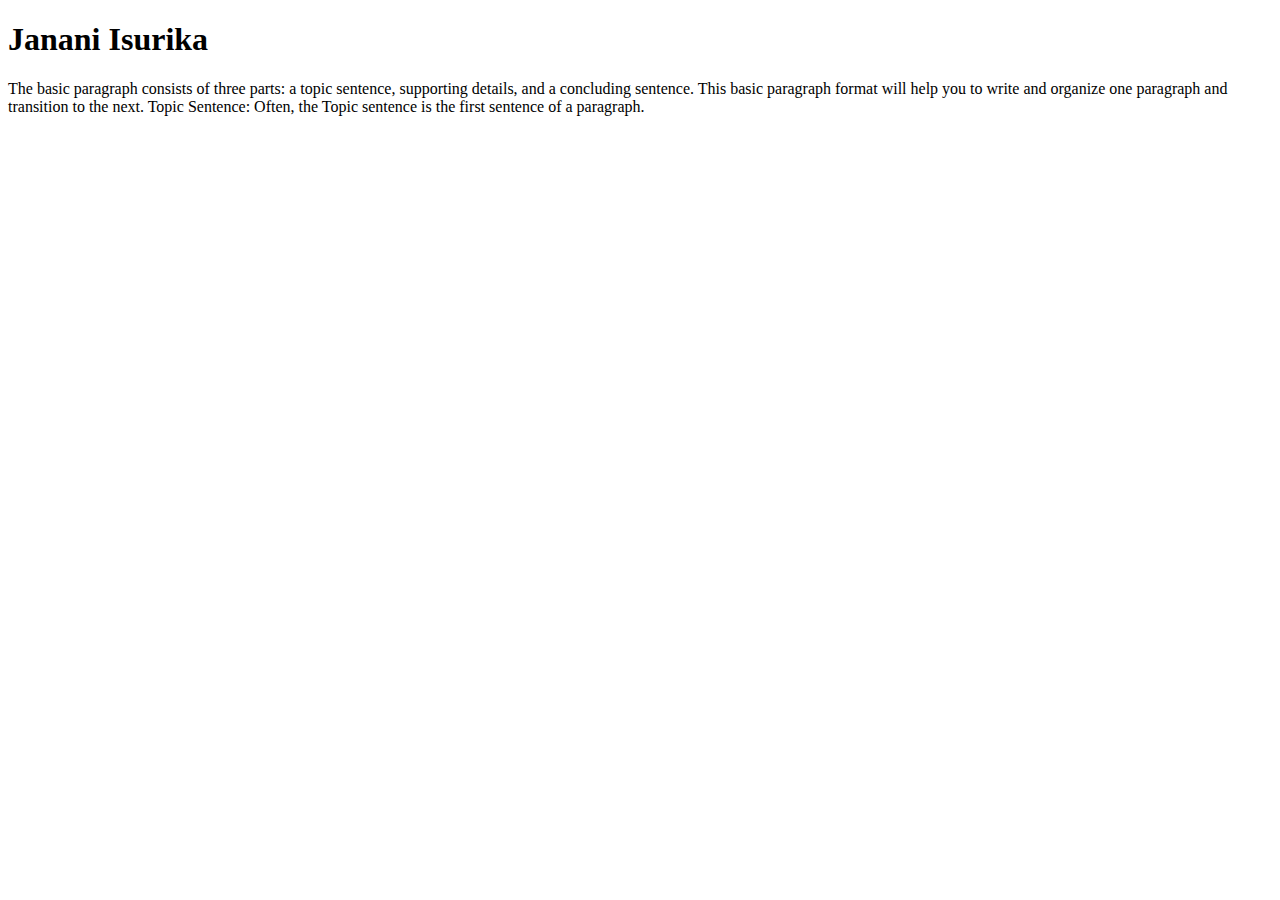
==== index.html @ 1018bac0 "init commit" ====
<!DOCTYPE html>
<html lang="en">
<head>
    <meta charset="UTF-8">
    <title>Title</title>
</head>
<body>
<h1> Janani Isurika</h1>
<p> The basic paragraph consists of three parts: a topic sentence, supporting details, and a concluding sentence. This basic paragraph format will help you to write and organize one paragraph and transition to the next. Topic Sentence: Often, the Topic sentence is the first sentence of a paragraph.</p>
</body>
</html>
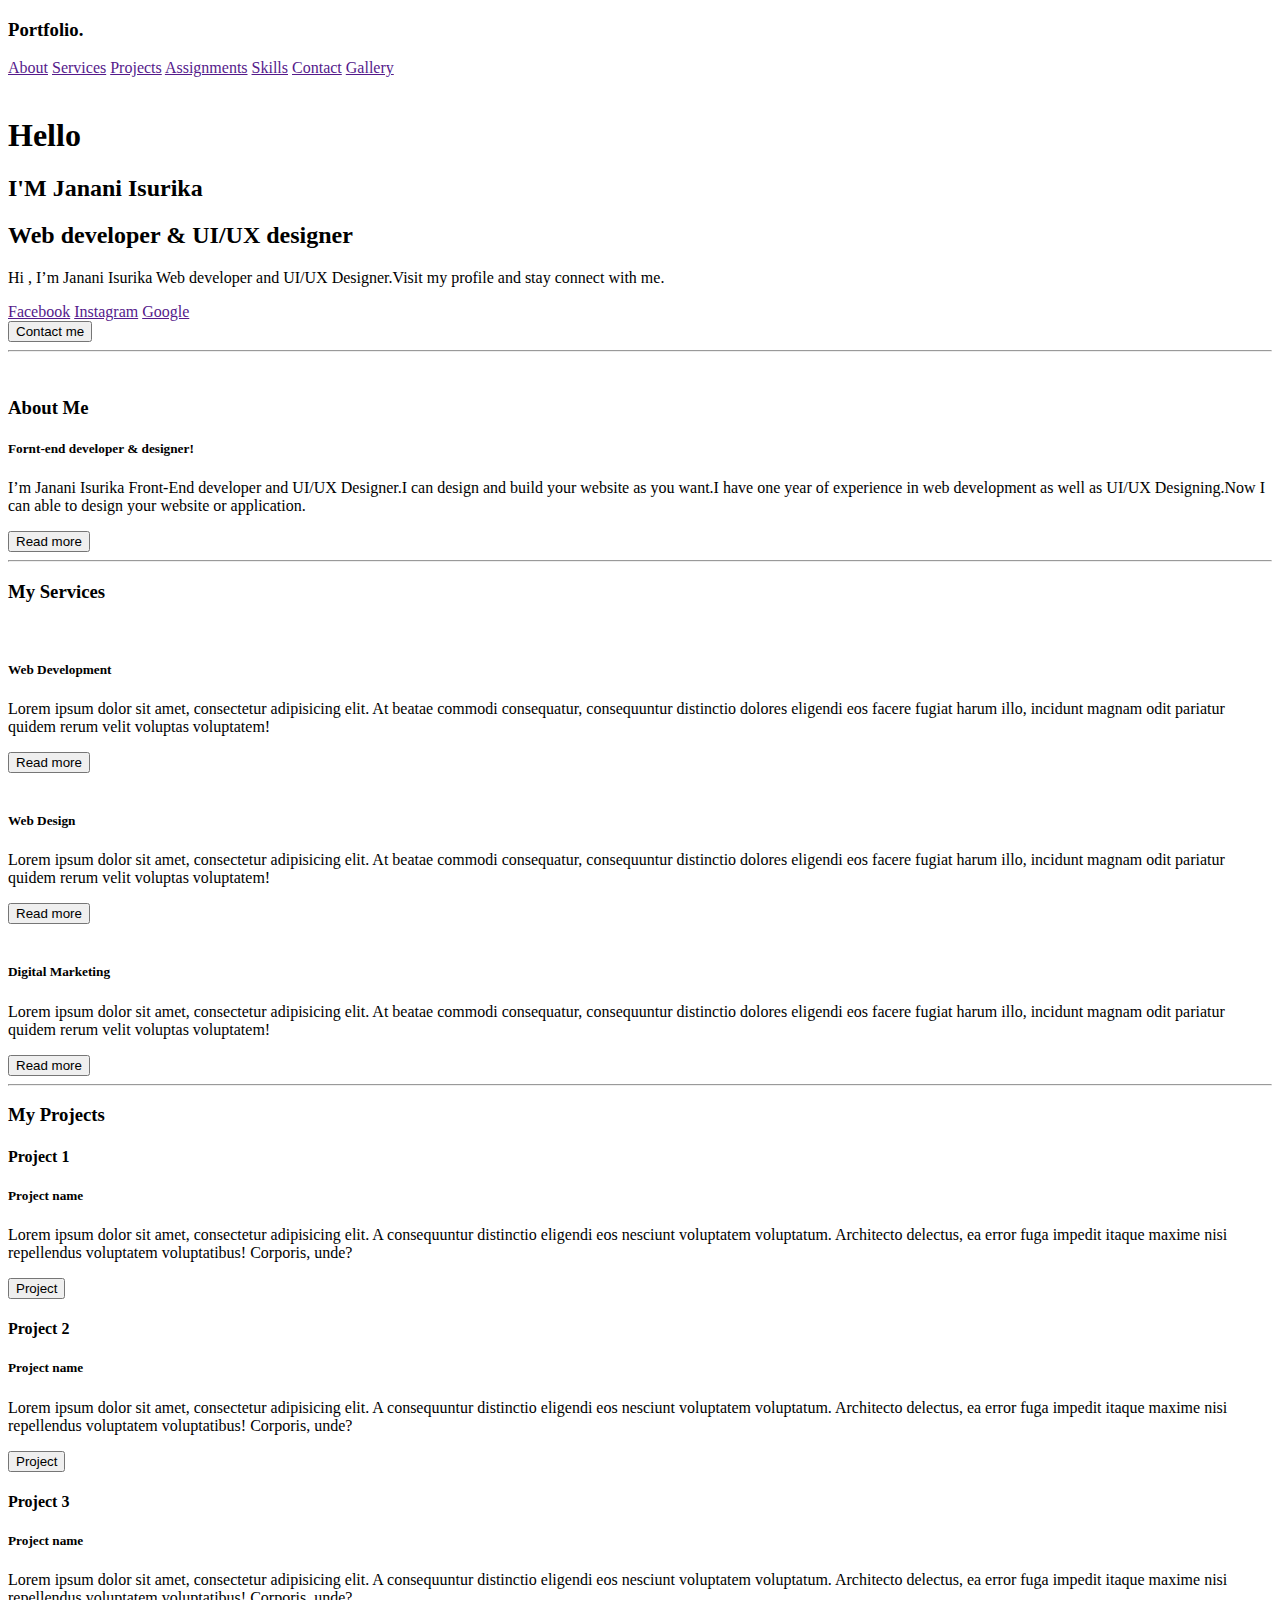
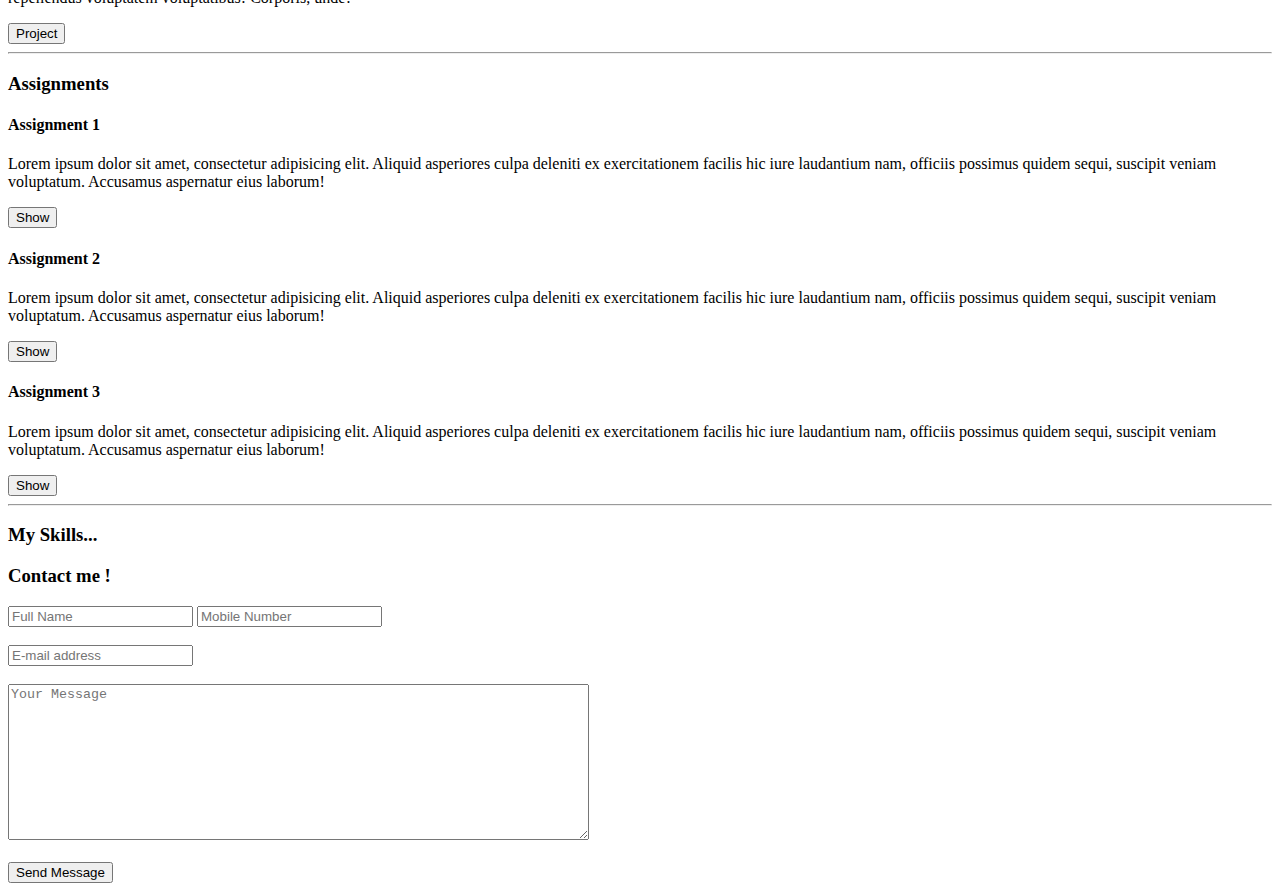
==== commit 957634a3: "assignment" ====
--- a/index.html
+++ b/index.html
@@ -2,10 +2,193 @@
 <html lang="en">
 <head>
     <meta charset="UTF-8">
-    <title>Title</title>
+    <title>My_Portfolio</title>
 </head>
 <body>
-<h1> Janani Isurika</h1>
-<p> The basic paragraph consists of three parts: a topic sentence, supporting details, and a concluding sentence. This basic paragraph format will help you to write and organize one paragraph and transition to the next. Topic Sentence: Often, the Topic sentence is the first sentence of a paragraph.</p>
+<header>
+    <nav>
+        <h3>Portfolio.</h3>
+
+        <a href="">About</a>
+        <a href="">Services</a>
+        <a href="">Projects</a>
+        <a href="">Assignments</a>
+        <a href="">Skills</a>
+        <a href="">Contact</a>
+        <a href="">Gallery</a>
+
+    </nav>
+</header>
+
+<main>
+    <section>
+        <img src="" alt="" width="">
+    </section>
+
+    <section>
+        <h1>Hello</h1>
+        <h2>I'M Janani Isurika</h2>
+        <h2>Web developer & UI/UX designer</h2>
+        <p>Hi , I’m Janani Isurika Web developer and UI/UX Designer.Visit my profile and stay connect with me.</p>
+
+        <div>
+            <a href="">Facebook</a>
+            <a href="">Instagram</a>
+            <a href="">Google</a>
+        </div>
+
+        <div>
+            <button>Contact me</button>
+        </div>
+    </section>
+</main>
+<hr>
+
+<header>
+    <section>
+        <img src="" alt="" width="">
+    </section>
+
+    <nav>
+        <h3>About Me</h3>
+        <h5>Fornt-end developer & designer!</h5>
+        <p>I’m Janani Isurika Front-End developer and UI/UX Designer.I can design and build your website as you want.I have one year of experience in web development as well as UI/UX Designing.Now I can able to design your website or application. </p>
+
+    </nav>
+
+    <div>
+        <button>Read more</button>
+    </div>
+
+</header>
+<hr>
+
+<header>
+    <nav>
+        <h3>My Services</h3>
+    </nav>
+
+    <section>
+        <img src="" alt="" width="">
+    </section>
+
+    <nav>
+        <h5>Web Development</h5>
+        <p>Lorem ipsum dolor sit amet, consectetur adipisicing elit. At beatae commodi consequatur, consequuntur distinctio dolores eligendi eos facere fugiat harum illo, incidunt magnam odit pariatur quidem rerum velit voluptas voluptatem!</p>
+
+    </nav>
+    <div>
+        <button>Read more</button>
+    </div>
+
+    <section>
+        <img src="" alt="" width="">
+    </section>
+
+    <nav>
+        <h5>Web Design</h5>
+        <p>Lorem ipsum dolor sit amet, consectetur adipisicing elit. At beatae commodi consequatur, consequuntur distinctio dolores eligendi eos facere fugiat harum illo, incidunt magnam odit pariatur quidem rerum velit voluptas voluptatem!</p>
+
+    </nav>
+    <div>
+        <button>Read more</button>
+    </div>
+
+    <section>
+        <img src="" alt="" width="">
+    </section>
+
+    <nav>
+        <h5>Digital Marketing</h5>
+        <p>Lorem ipsum dolor sit amet, consectetur adipisicing elit. At beatae commodi consequatur, consequuntur distinctio dolores eligendi eos facere fugiat harum illo, incidunt magnam odit pariatur quidem rerum velit voluptas voluptatem!</p>
+
+    </nav>
+    <div>
+        <button>Read more</button>
+    </div>
+</header>
+<hr>
+
+<header>
+    <nav>
+        <h3>My Projects</h3>
+        <h4>Project 1</h4>
+        <h5>Project name</h5>
+        <p>Lorem ipsum dolor sit amet, consectetur adipisicing elit. A consequuntur distinctio eligendi eos nesciunt voluptatem voluptatum. Architecto delectus, ea error fuga impedit itaque maxime nisi repellendus voluptatem voluptatibus! Corporis, unde?</p>
+    </nav>
+    <div>
+        <button>Project</button>
+    </div>
+
+    <nav>
+        <h4>Project 2</h4>
+        <h5>Project name</h5>
+        <p>Lorem ipsum dolor sit amet, consectetur adipisicing elit. A consequuntur distinctio eligendi eos nesciunt voluptatem voluptatum. Architecto delectus, ea error fuga impedit itaque maxime nisi repellendus voluptatem voluptatibus! Corporis, unde?</p>
+    </nav>
+    <div>
+        <button>Project</button>
+    </div>
+
+    <nav>
+        <h4>Project 3</h4>
+        <h5>Project name</h5>
+        <p>Lorem ipsum dolor sit amet, consectetur adipisicing elit. A consequuntur distinctio eligendi eos nesciunt voluptatem voluptatum. Architecto delectus, ea error fuga impedit itaque maxime nisi repellendus voluptatem voluptatibus! Corporis, unde?</p>
+    </nav>
+    <div>
+        <button>Project</button>
+    </div>
+
+</header>
+<hr>
+
+<header>
+    <nav>
+        <h3>Assignments</h3>
+        <h4>Assignment 1</h4>
+        <p>Lorem ipsum dolor sit amet, consectetur adipisicing elit. Aliquid asperiores culpa deleniti ex exercitationem facilis hic iure laudantium nam, officiis possimus quidem sequi, suscipit veniam voluptatum. Accusamus aspernatur eius laborum!</p>
+    </nav>
+    <div>
+        <button>Show</button>
+    </div>
+
+    <nav>
+        <h4>Assignment 2</h4>
+        <p>Lorem ipsum dolor sit amet, consectetur adipisicing elit. Aliquid asperiores culpa deleniti ex exercitationem facilis hic iure laudantium nam, officiis possimus quidem sequi, suscipit veniam voluptatum. Accusamus aspernatur eius laborum!</p>
+    </nav>
+    <div>
+        <button>Show</button>
+    </div>
+
+    <nav>
+        <h4>Assignment 3</h4>
+        <p>Lorem ipsum dolor sit amet, consectetur adipisicing elit. Aliquid asperiores culpa deleniti ex exercitationem facilis hic iure laudantium nam, officiis possimus quidem sequi, suscipit veniam voluptatum. Accusamus aspernatur eius laborum!</p>
+    </nav>
+    <div>
+        <button>Show</button>
+    </div>
+
+</header>
+<hr>
+
+<header>
+    <nav>
+        <h3>My Skills...</h3>
+    </nav>
+</header>
+
+<header>
+    <nav>
+        <h3>Contact me !</h3>
+    </nav>
+</header>
+<form>
+    <input type="text" placeholder="Full Name">
+    <input type="tel" placeholder="Mobile Number" pattern="[0-9]{3}-[0-9]{3}-[0-9]{4}"><br><br>
+    <input type="email" placeholder="E-mail address"><br><br>
+    <textarea id="address" placeholder="Your Message" cols="70" rows="10"></textarea><br><br>
+    <button type="send message">Send Message</button>
+
+</form>
+
 </body>
 </html>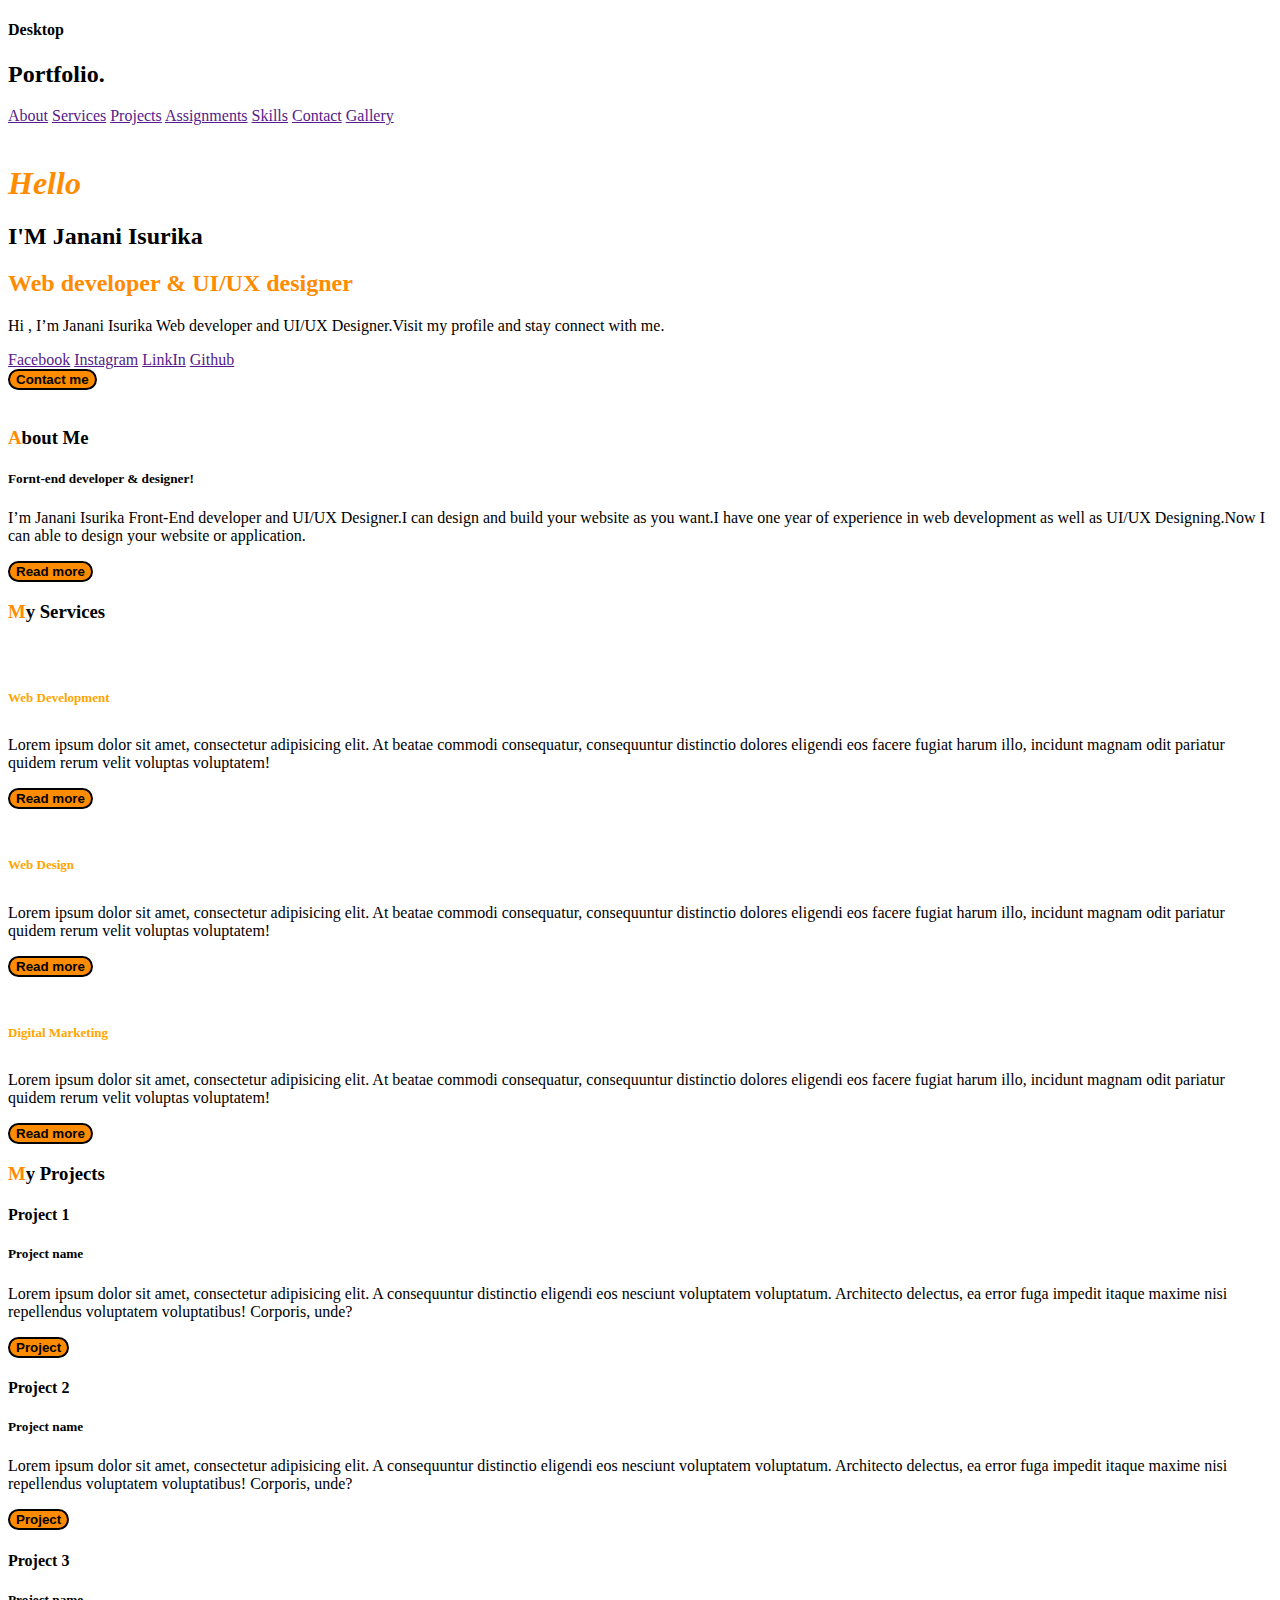
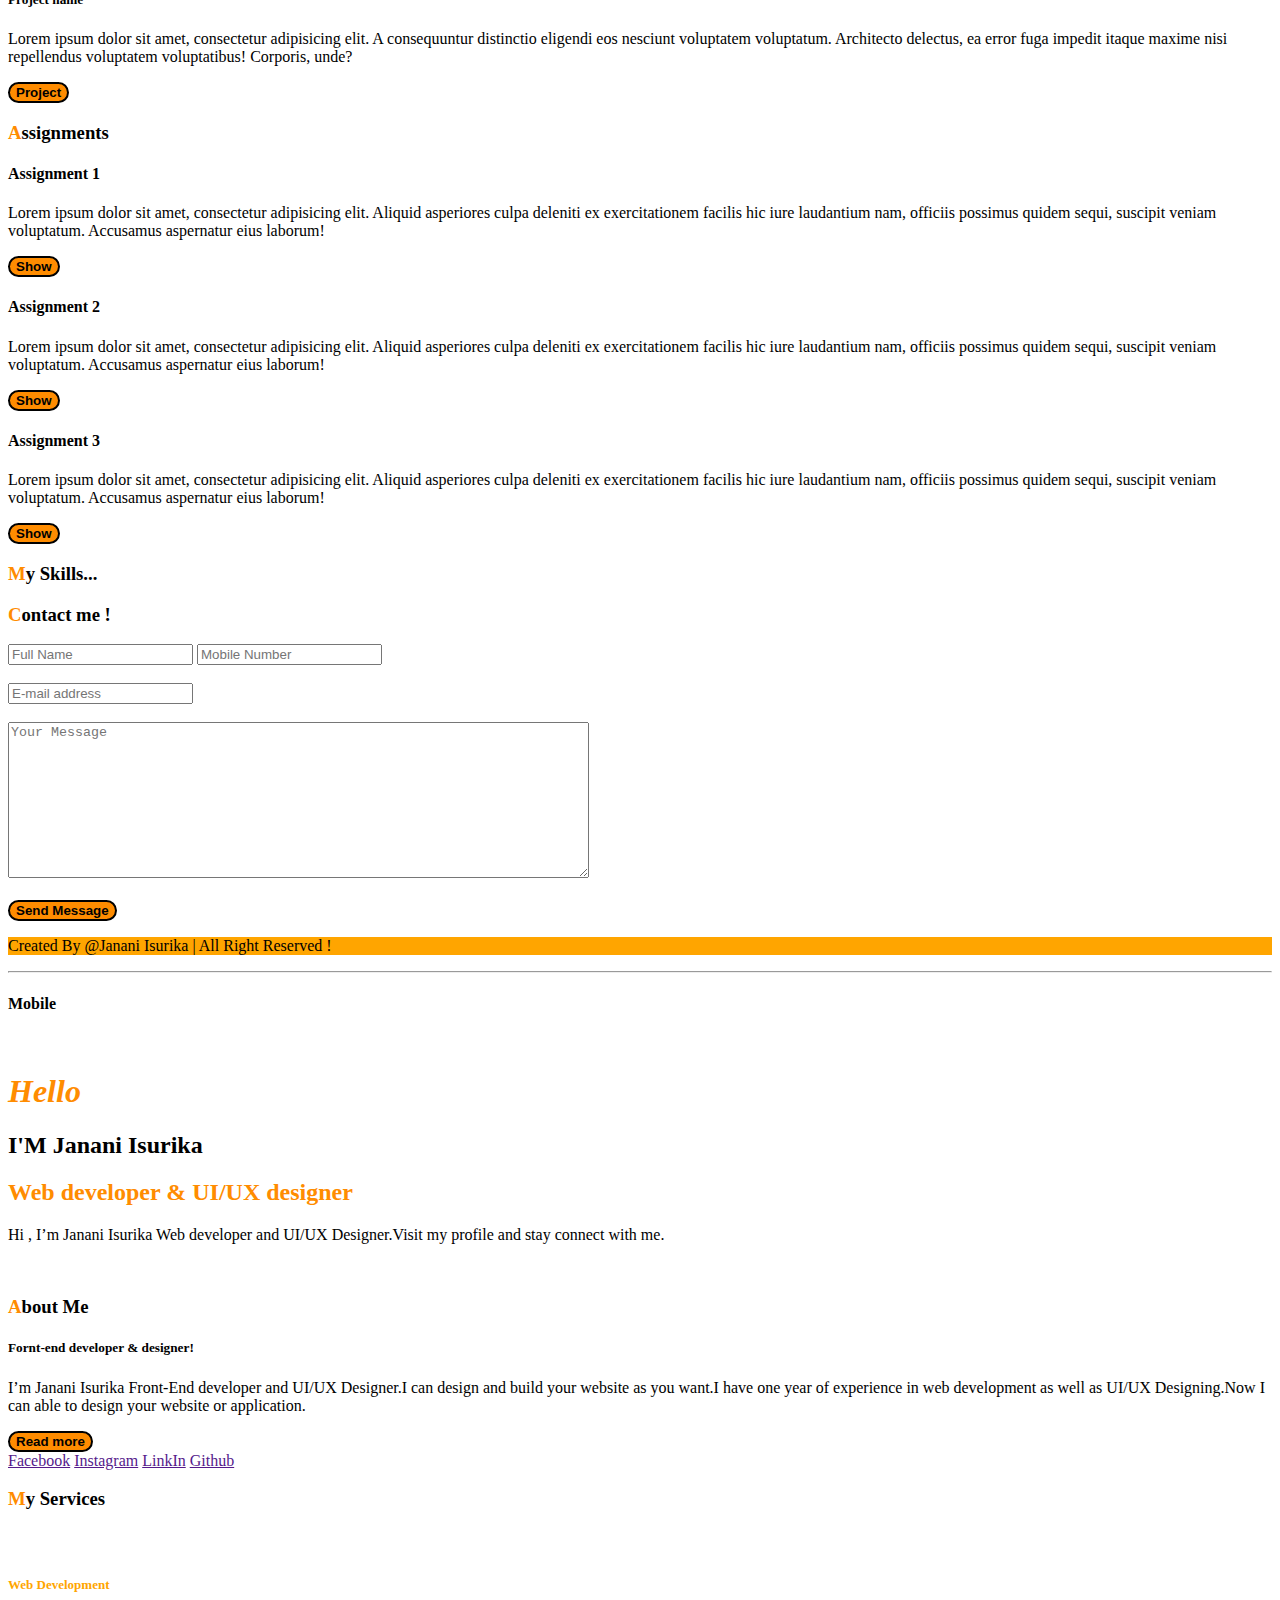
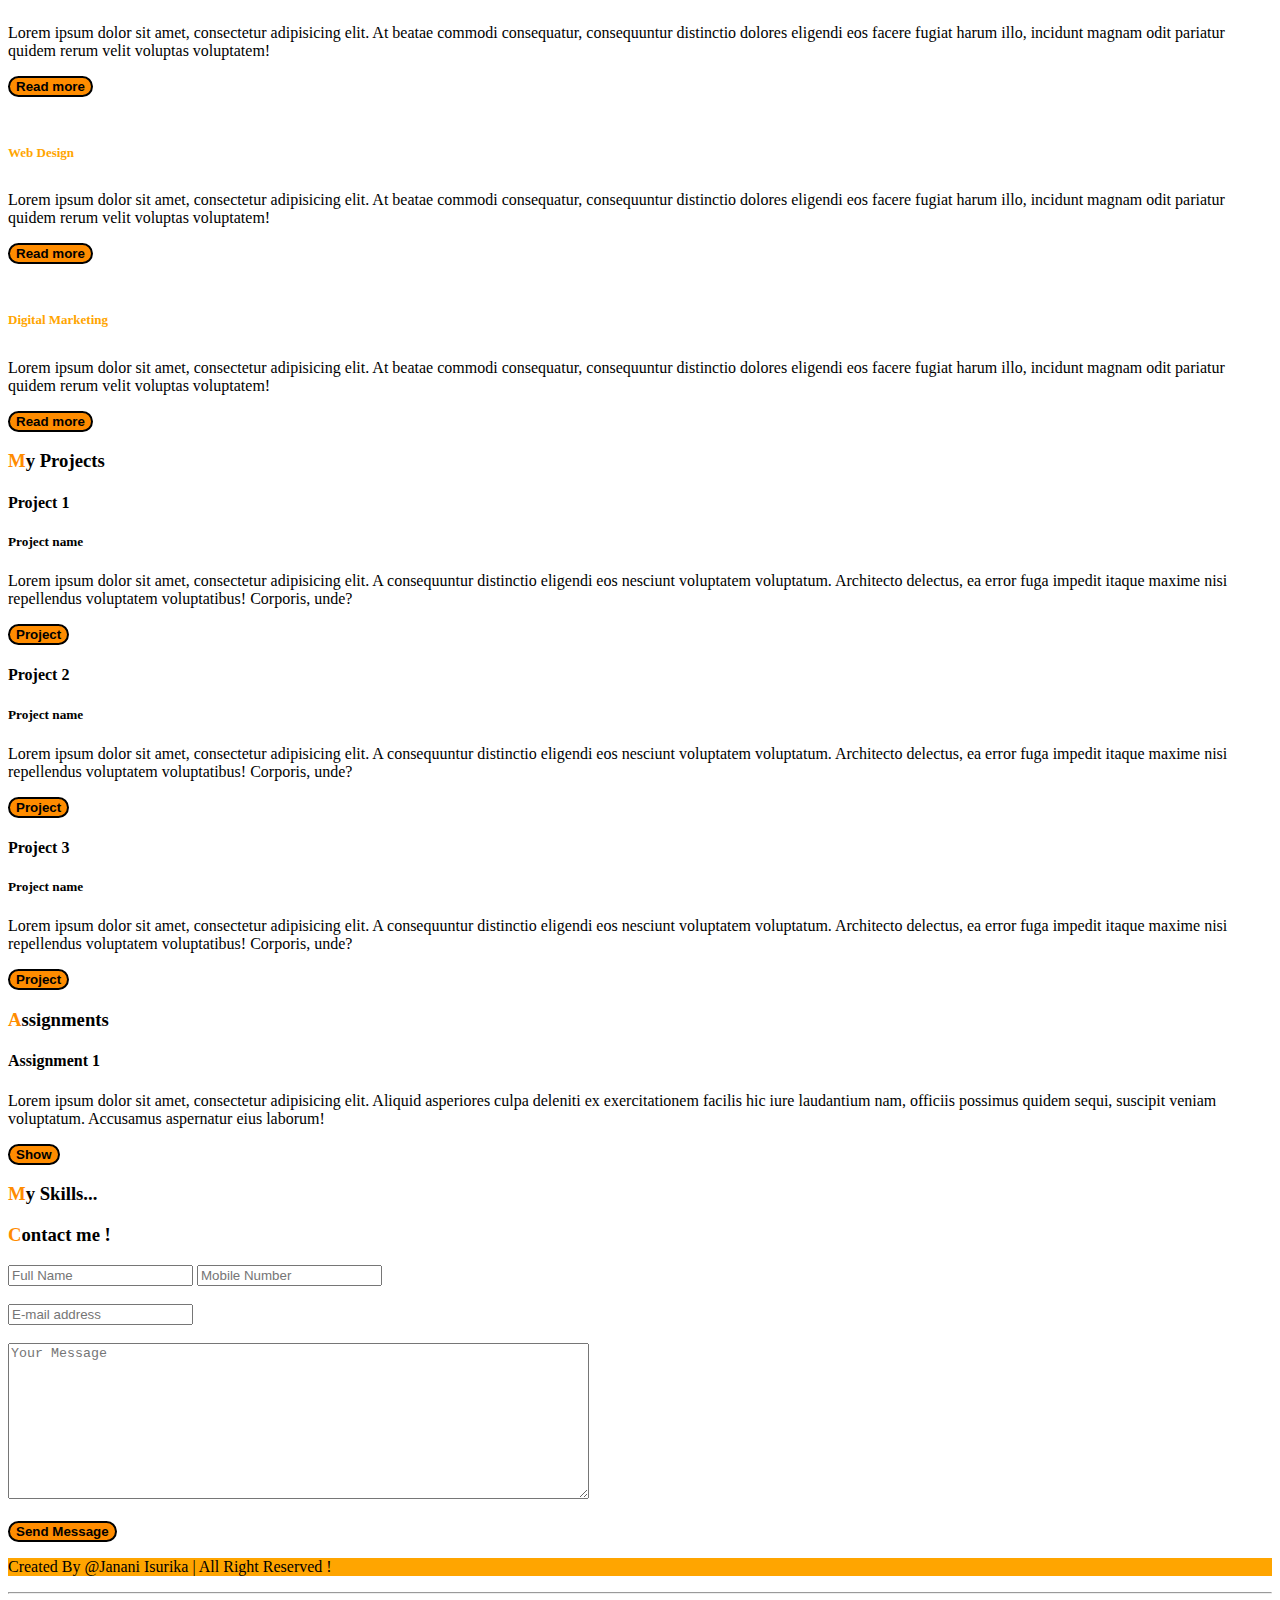
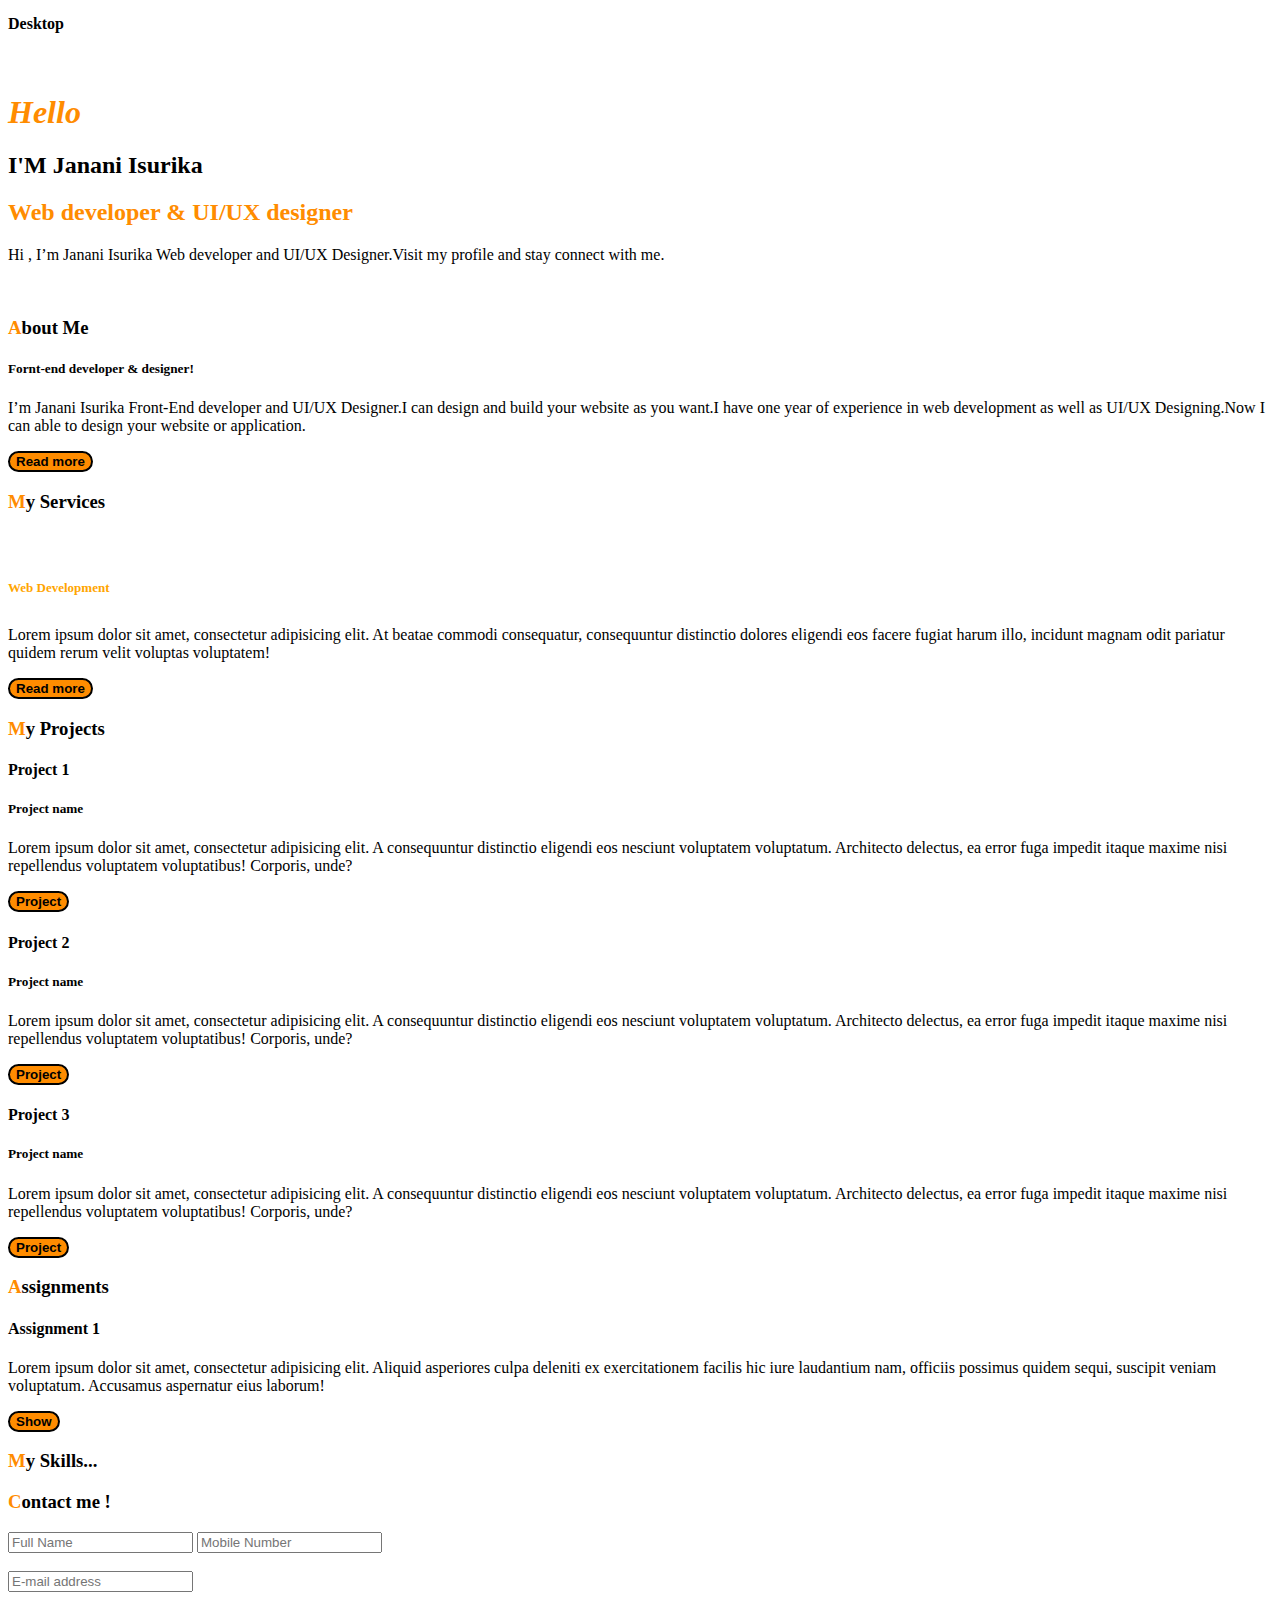
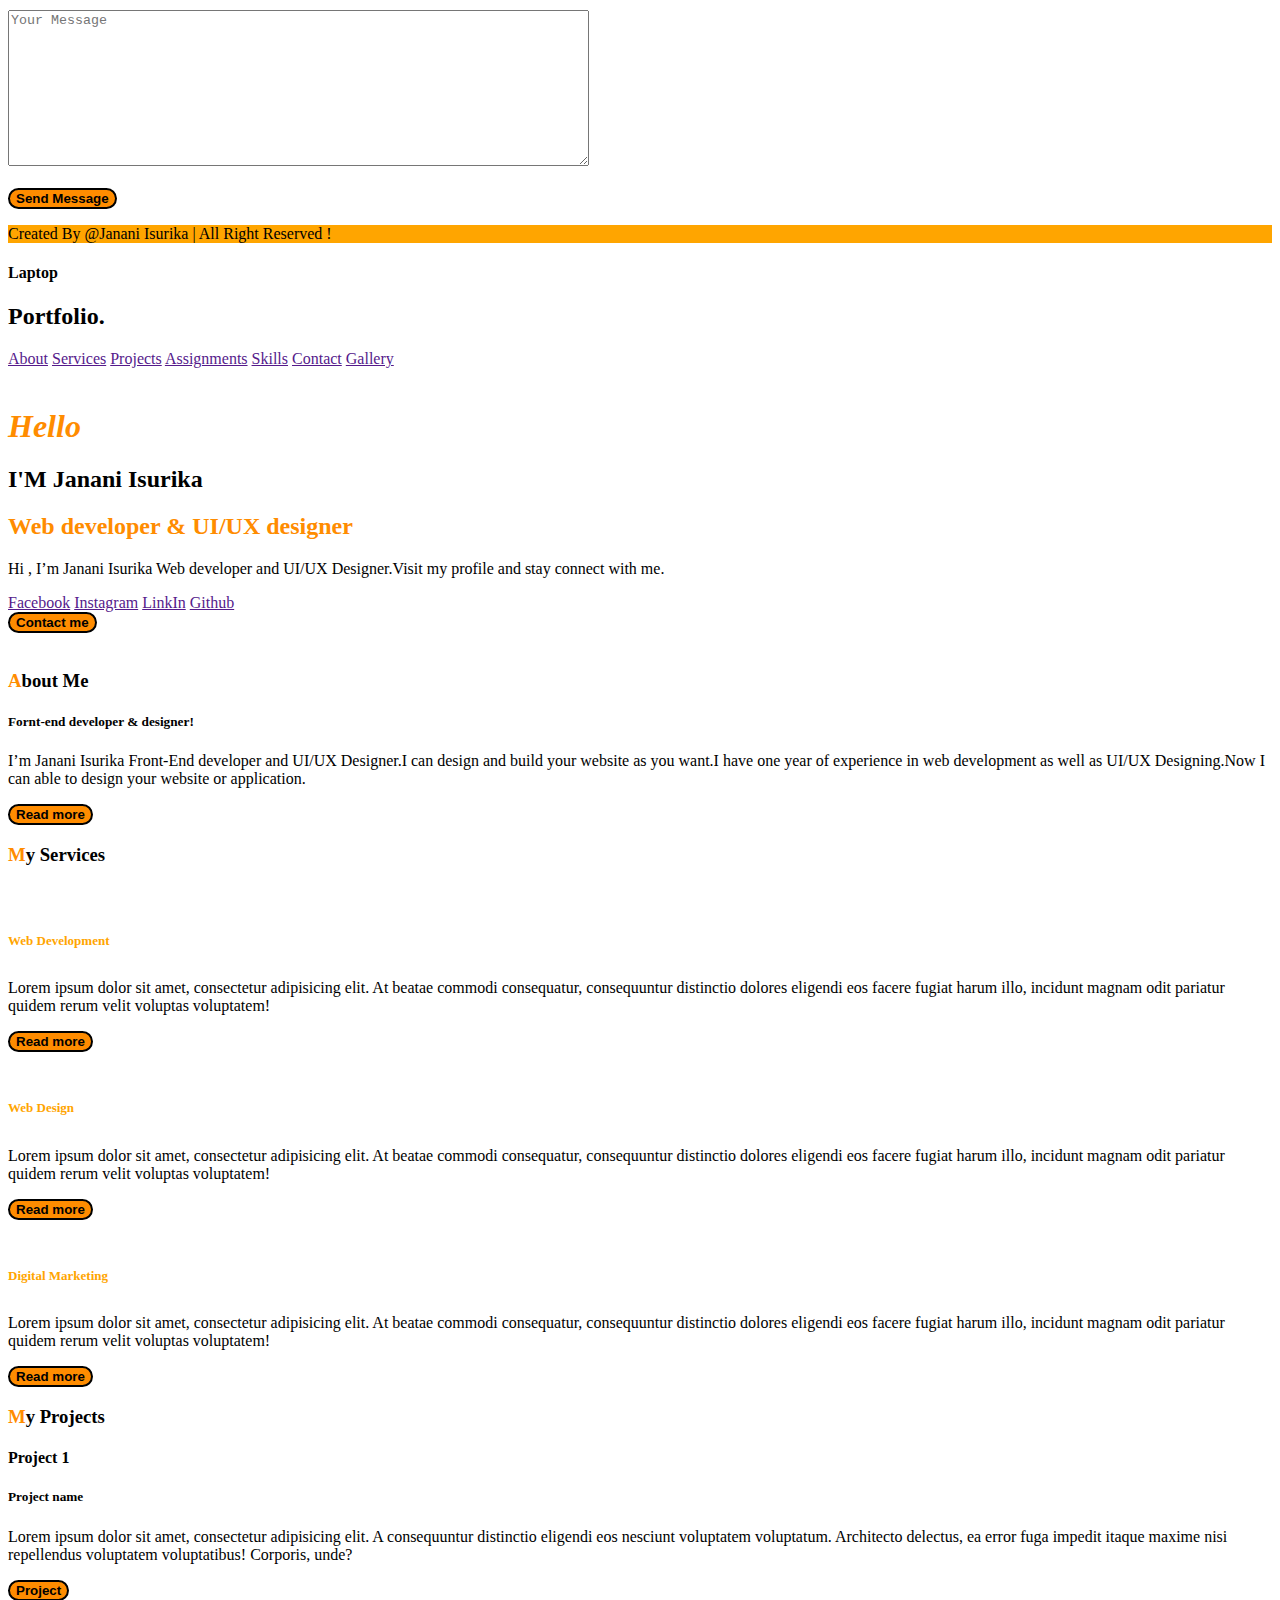
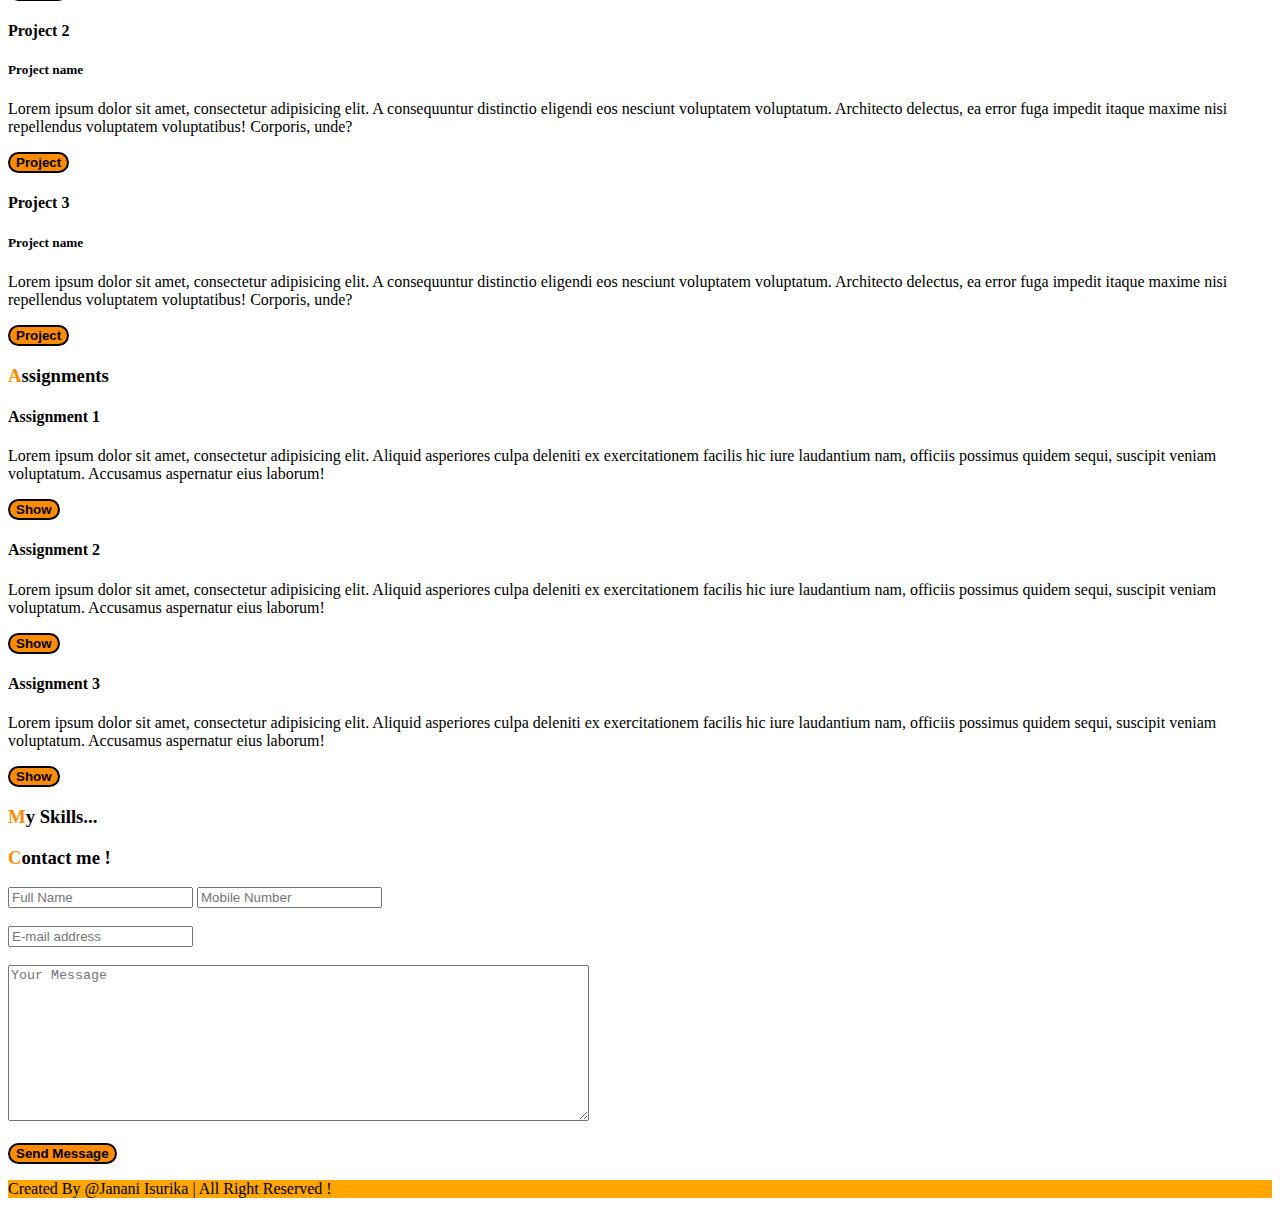
==== commit d8c8eee4: "portfolio" ====
--- a/index.html
+++ b/index.html
@@ -3,12 +3,50 @@
 <head>
     <meta charset="UTF-8">
     <title>My_Portfolio</title>
+
+    <style>
+        h3::first-letter{
+            color: darkorange;
+        }
+        .mystyle1[name]{
+            color: darkorange;
+        }
+        .mystyle2[name]{
+            color: darkorange;
+        }
+        button{
+            background-color: darkorange;
+            color: black;
+            border: 2px solid;
+            font-weight: bold;
+            border-radius: 30px;
+        }
+
+        button:hover{
+            background-color: red;
+            border: 2px;
+            cursor: pointer;
+
+        }
+
+        h6{
+            color: orange;
+            font-size: 13px;
+
+        }
+
+        footer{
+            color: black;
+            background-color: orange;
+        }
+
+    </style>
 </head>
 <body>
-<header>
-    <nav>
-        <h3>Portfolio.</h3>
-
+    <nav>
+        <h4>Desktop</h4>
+
+        <h2>Portfolio.</h2>
         <a href="">About</a>
         <a href="">Services</a>
         <a href="">Projects</a>
@@ -18,7 +56,6 @@
         <a href="">Gallery</a>
 
     </nav>
-</header>
 
 <main>
     <section>
@@ -26,28 +63,29 @@
     </section>
 
     <section>
-        <h1>Hello</h1>
+        <h1 class="mystyle1" name="hello"><em>Hello</em></h1>
         <h2>I'M Janani Isurika</h2>
-        <h2>Web developer & UI/UX designer</h2>
+        <h2 class="mystyle2" name="designer">Web developer & UI/UX designer</h2>
         <p>Hi , I’m Janani Isurika Web developer and UI/UX Designer.Visit my profile and stay connect with me.</p>
 
         <div>
             <a href="">Facebook</a>
             <a href="">Instagram</a>
-            <a href="">Google</a>
+            <a href="">LinkIn</a>
+            <a href="">Github</a>
         </div>
 
         <div>
             <button>Contact me</button>
+
         </div>
     </section>
 </main>
-<hr>
-
-<header>
-    <section>
-        <img src="" alt="" width="">
-    </section>
+
+
+    <section class="about">
+        <div>
+        <img src="" alt="" width="">
 
     <nav>
         <h3>About Me</h3>
@@ -55,61 +93,50 @@
         <p>I’m Janani Isurika Front-End developer and UI/UX Designer.I can design and build your website as you want.I have one year of experience in web development as well as UI/UX Designing.Now I can able to design your website or application. </p>
 
     </nav>
-
-    <div>
-        <button>Read more</button>
-    </div>
-
-</header>
-<hr>
-
-<header>
-    <nav>
+        <button type="button">Read more</button>
+    </div>
+
+    </section>
+
+
+    <div>
         <h3>My Services</h3>
-    </nav>
-
-    <section>
-        <img src="" alt="" width="">
-    </section>
-
-    <nav>
-        <h5>Web Development</h5>
+
+    <section>
+        <img src="" alt="" width="">
+    </section>
+
+    <div>
+        <h6>Web Development</h6>
         <p>Lorem ipsum dolor sit amet, consectetur adipisicing elit. At beatae commodi consequatur, consequuntur distinctio dolores eligendi eos facere fugiat harum illo, incidunt magnam odit pariatur quidem rerum velit voluptas voluptatem!</p>
 
-    </nav>
-    <div>
-        <button>Read more</button>
-    </div>
-
-    <section>
-        <img src="" alt="" width="">
-    </section>
-
-    <nav>
-        <h5>Web Design</h5>
-        <p>Lorem ipsum dolor sit amet, consectetur adipisicing elit. At beatae commodi consequatur, consequuntur distinctio dolores eligendi eos facere fugiat harum illo, incidunt magnam odit pariatur quidem rerum velit voluptas voluptatem!</p>
-
-    </nav>
-    <div>
-        <button>Read more</button>
-    </div>
-
-    <section>
-        <img src="" alt="" width="">
-    </section>
-
-    <nav>
-        <h5>Digital Marketing</h5>
-        <p>Lorem ipsum dolor sit amet, consectetur adipisicing elit. At beatae commodi consequatur, consequuntur distinctio dolores eligendi eos facere fugiat harum illo, incidunt magnam odit pariatur quidem rerum velit voluptas voluptatem!</p>
-
-    </nav>
-    <div>
-        <button>Read more</button>
-    </div>
-</header>
-<hr>
-
-<header>
+        <button type="button">Read more</button>
+    </div>
+    </div>
+
+    <section>
+        <img src="" alt="" width="">
+    </section>
+
+<div>
+    <h6>Web Design</h6>
+    <p>Lorem ipsum dolor sit amet, consectetur adipisicing elit. At beatae commodi consequatur, consequuntur distinctio dolores eligendi eos facere fugiat harum illo, incidunt magnam odit pariatur quidem rerum velit voluptas voluptatem!</p>
+
+    <button type="button">Read more</button>
+</div>
+
+    <section>
+        <img src="" alt="" width="">
+    </section>
+
+<div>
+    <h6>Digital Marketing</h6>
+    <p>Lorem ipsum dolor sit amet, consectetur adipisicing elit. At beatae commodi consequatur, consequuntur distinctio dolores eligendi eos facere fugiat harum illo, incidunt magnam odit pariatur quidem rerum velit voluptas voluptatem!</p>
+
+    <button type="button">Read more</button>
+</div>
+
+
     <nav>
         <h3>My Projects</h3>
         <h4>Project 1</h4>
@@ -117,7 +144,7 @@
         <p>Lorem ipsum dolor sit amet, consectetur adipisicing elit. A consequuntur distinctio eligendi eos nesciunt voluptatem voluptatum. Architecto delectus, ea error fuga impedit itaque maxime nisi repellendus voluptatem voluptatibus! Corporis, unde?</p>
     </nav>
     <div>
-        <button>Project</button>
+        <button type="button">Project</button>
     </div>
 
     <nav>
@@ -126,7 +153,7 @@
         <p>Lorem ipsum dolor sit amet, consectetur adipisicing elit. A consequuntur distinctio eligendi eos nesciunt voluptatem voluptatum. Architecto delectus, ea error fuga impedit itaque maxime nisi repellendus voluptatem voluptatibus! Corporis, unde?</p>
     </nav>
     <div>
-        <button>Project</button>
+        <button type="button">Project</button>
     </div>
 
     <nav>
@@ -135,20 +162,18 @@
         <p>Lorem ipsum dolor sit amet, consectetur adipisicing elit. A consequuntur distinctio eligendi eos nesciunt voluptatem voluptatum. Architecto delectus, ea error fuga impedit itaque maxime nisi repellendus voluptatem voluptatibus! Corporis, unde?</p>
     </nav>
     <div>
-        <button>Project</button>
-    </div>
-
-</header>
-<hr>
-
-<header>
+        <button type="button">Project</button>
+    </div>
+
+
+
     <nav>
         <h3>Assignments</h3>
         <h4>Assignment 1</h4>
         <p>Lorem ipsum dolor sit amet, consectetur adipisicing elit. Aliquid asperiores culpa deleniti ex exercitationem facilis hic iure laudantium nam, officiis possimus quidem sequi, suscipit veniam voluptatum. Accusamus aspernatur eius laborum!</p>
     </nav>
     <div>
-        <button>Show</button>
+        <button type="button">Show</button>
     </div>
 
     <nav>
@@ -156,7 +181,7 @@
         <p>Lorem ipsum dolor sit amet, consectetur adipisicing elit. Aliquid asperiores culpa deleniti ex exercitationem facilis hic iure laudantium nam, officiis possimus quidem sequi, suscipit veniam voluptatum. Accusamus aspernatur eius laborum!</p>
     </nav>
     <div>
-        <button>Show</button>
+        <button type="button">Show</button>
     </div>
 
     <nav>
@@ -164,23 +189,20 @@
         <p>Lorem ipsum dolor sit amet, consectetur adipisicing elit. Aliquid asperiores culpa deleniti ex exercitationem facilis hic iure laudantium nam, officiis possimus quidem sequi, suscipit veniam voluptatum. Accusamus aspernatur eius laborum!</p>
     </nav>
     <div>
-        <button>Show</button>
-    </div>
-
-</header>
-<hr>
-
-<header>
+        <button type="button">Show</button>
+    </div>
+
+
     <nav>
         <h3>My Skills...</h3>
-    </nav>
-</header>
-
-<header>
+
+    </nav>
+
+
     <nav>
         <h3>Contact me !</h3>
     </nav>
-</header>
+
 <form>
     <input type="text" placeholder="Full Name">
     <input type="tel" placeholder="Mobile Number" pattern="[0-9]{3}-[0-9]{3}-[0-9]{4}"><br><br>
@@ -190,5 +212,440 @@
 
 </form>
 
+<footer>
+    <p>Created By  @Janani Isurika | All Right Reserved !</p>
+</footer>
+
+<hr>
+
+    <nav>
+        <h4>Mobile</h4>
+    </nav>
+
+    <main>
+        <section>
+            <img src="" alt="" width="">
+        </section>
+
+        <section>
+            <h1 class="mystyle1" name="hello"><em>Hello</em></h1>
+            <h2>I'M Janani Isurika</h2>
+            <h2 class="mystyle2" name="designer">Web developer & UI/UX designer</h2>
+            <p>Hi , I’m Janani Isurika Web developer and UI/UX Designer.Visit my profile and stay connect with me.</p>
+
+        </section>
+    </main>
+
+
+    <section class="about">
+        <div>
+            <img src="" alt="" width="">
+
+            <nav>
+                <h3>About Me</h3>
+                <h5>Fornt-end developer & designer!</h5>
+                <p>I’m Janani Isurika Front-End developer and UI/UX Designer.I can design and build your website as you want.I have one year of experience in web development as well as UI/UX Designing.Now I can able to design your website or application. </p>
+
+            </nav>
+            <button type="button">Read more</button>
+        </div>
+        <div>
+            <a href="">Facebook</a>
+            <a href="">Instagram</a>
+            <a href="">LinkIn</a>
+            <a href="">Github</a>
+        </div>
+
+
+    </section>
+
+
+    <div>
+        <h3>My Services</h3>
+
+        <section>
+            <img src="" alt="" width="">
+        </section>
+
+        <div>
+            <h6>Web Development</h6>
+            <p>Lorem ipsum dolor sit amet, consectetur adipisicing elit. At beatae commodi consequatur, consequuntur distinctio dolores eligendi eos facere fugiat harum illo, incidunt magnam odit pariatur quidem rerum velit voluptas voluptatem!</p>
+
+            <button type="button">Read more</button>
+        </div>
+    </div>
+
+    <section>
+        <img src="" alt="" width="">
+    </section>
+
+    <div>
+        <h6>Web Design</h6>
+        <p>Lorem ipsum dolor sit amet, consectetur adipisicing elit. At beatae commodi consequatur, consequuntur distinctio dolores eligendi eos facere fugiat harum illo, incidunt magnam odit pariatur quidem rerum velit voluptas voluptatem!</p>
+
+        <button type="button">Read more</button>
+    </div>
+
+    <section>
+        <img src="" alt="" width="">
+    </section>
+
+    <div>
+        <h6>Digital Marketing</h6>
+        <p>Lorem ipsum dolor sit amet, consectetur adipisicing elit. At beatae commodi consequatur, consequuntur distinctio dolores eligendi eos facere fugiat harum illo, incidunt magnam odit pariatur quidem rerum velit voluptas voluptatem!</p>
+
+        <button type="button">Read more</button>
+    </div>
+
+
+    <nav>
+        <h3>My Projects</h3>
+        <h4>Project 1</h4>
+        <h5>Project name</h5>
+        <p>Lorem ipsum dolor sit amet, consectetur adipisicing elit. A consequuntur distinctio eligendi eos nesciunt voluptatem voluptatum. Architecto delectus, ea error fuga impedit itaque maxime nisi repellendus voluptatem voluptatibus! Corporis, unde?</p>
+    </nav>
+    <div>
+        <button type="button">Project</button>
+    </div>
+
+    <nav>
+        <h4>Project 2</h4>
+        <h5>Project name</h5>
+        <p>Lorem ipsum dolor sit amet, consectetur adipisicing elit. A consequuntur distinctio eligendi eos nesciunt voluptatem voluptatum. Architecto delectus, ea error fuga impedit itaque maxime nisi repellendus voluptatem voluptatibus! Corporis, unde?</p>
+    </nav>
+    <div>
+        <button type="button">Project</button>
+    </div>
+
+    <nav>
+        <h4>Project 3</h4>
+        <h5>Project name</h5>
+        <p>Lorem ipsum dolor sit amet, consectetur adipisicing elit. A consequuntur distinctio eligendi eos nesciunt voluptatem voluptatum. Architecto delectus, ea error fuga impedit itaque maxime nisi repellendus voluptatem voluptatibus! Corporis, unde?</p>
+    </nav>
+    <div>
+        <button type="button">Project</button>
+    </div>
+
+
+
+    <nav>
+        <h3>Assignments</h3>
+        <h4>Assignment 1</h4>
+        <p>Lorem ipsum dolor sit amet, consectetur adipisicing elit. Aliquid asperiores culpa deleniti ex exercitationem facilis hic iure laudantium nam, officiis possimus quidem sequi, suscipit veniam voluptatum. Accusamus aspernatur eius laborum!</p>
+    </nav>
+    <div>
+        <button type="button">Show</button>
+    </div>
+
+    <nav>
+        <h3>My Skills...</h3>
+
+    </nav>
+
+
+    <nav>
+        <h3>Contact me !</h3>
+    </nav>
+
+    <form>
+        <input type="text" placeholder="Full Name">
+        <input type="tel" placeholder="Mobile Number" pattern="[0-9]{3}-[0-9]{3}-[0-9]{4}"><br><br>
+        <input type="email" placeholder="E-mail address"><br><br>
+        <textarea id="address2" placeholder="Your Message" cols="70" rows="10"></textarea><br><br>
+        <button type="send message">Send Message</button>
+
+    </form>
+
+    <footer>
+        <p>Created By  @Janani Isurika | All Right Reserved !</p>
+    </footer>
+
+<hr>
+
+    <nav>
+        <h4>Desktop</h4>
+
+    </nav>
+
+    <main>
+        <section>
+            <img src="" alt="" width="">
+        </section>
+
+        <section>
+            <h1 class="mystyle1" name="hello"><em>Hello</em></h1>
+            <h2>I'M Janani Isurika</h2>
+            <h2 class="mystyle2" name="designer">Web developer & UI/UX designer</h2>
+            <p>Hi , I’m Janani Isurika Web developer and UI/UX Designer.Visit my profile and stay connect with me.</p>
+
+        </section>
+    </main>
+
+
+    <section class="about">
+        <div>
+            <img src="" alt="" width="">
+
+            <nav>
+                <h3>About Me</h3>
+                <h5>Fornt-end developer & designer!</h5>
+                <p>I’m Janani Isurika Front-End developer and UI/UX Designer.I can design and build your website as you want.I have one year of experience in web development as well as UI/UX Designing.Now I can able to design your website or application. </p>
+
+            </nav>
+            <button type="button">Read more</button>
+        </div>
+
+    </section>
+
+
+    <div>
+        <h3>My Services</h3>
+
+        <section>
+            <img src="" alt="" width="">
+        </section>
+
+        <div>
+            <h6>Web Development</h6>
+            <p>Lorem ipsum dolor sit amet, consectetur adipisicing elit. At beatae commodi consequatur, consequuntur distinctio dolores eligendi eos facere fugiat harum illo, incidunt magnam odit pariatur quidem rerum velit voluptas voluptatem!</p>
+
+            <button type="button">Read more</button>
+        </div>
+    </div>
+
+    <nav>
+        <h3>My Projects</h3>
+        <h4>Project 1</h4>
+        <h5>Project name</h5>
+        <p>Lorem ipsum dolor sit amet, consectetur adipisicing elit. A consequuntur distinctio eligendi eos nesciunt voluptatem voluptatum. Architecto delectus, ea error fuga impedit itaque maxime nisi repellendus voluptatem voluptatibus! Corporis, unde?</p>
+    </nav>
+    <div>
+        <button type="button">Project</button>
+    </div>
+
+    <nav>
+        <h4>Project 2</h4>
+        <h5>Project name</h5>
+        <p>Lorem ipsum dolor sit amet, consectetur adipisicing elit. A consequuntur distinctio eligendi eos nesciunt voluptatem voluptatum. Architecto delectus, ea error fuga impedit itaque maxime nisi repellendus voluptatem voluptatibus! Corporis, unde?</p>
+    </nav>
+    <div>
+        <button type="button">Project</button>
+    </div>
+
+    <nav>
+        <h4>Project 3</h4>
+        <h5>Project name</h5>
+        <p>Lorem ipsum dolor sit amet, consectetur adipisicing elit. A consequuntur distinctio eligendi eos nesciunt voluptatem voluptatum. Architecto delectus, ea error fuga impedit itaque maxime nisi repellendus voluptatem voluptatibus! Corporis, unde?</p>
+    </nav>
+    <div>
+        <button type="button">Project</button>
+    </div>
+
+
+
+    <nav>
+        <h3>Assignments</h3>
+        <h4>Assignment 1</h4>
+        <p>Lorem ipsum dolor sit amet, consectetur adipisicing elit. Aliquid asperiores culpa deleniti ex exercitationem facilis hic iure laudantium nam, officiis possimus quidem sequi, suscipit veniam voluptatum. Accusamus aspernatur eius laborum!</p>
+    </nav>
+    <div>
+        <button type="button">Show</button>
+    </div>
+
+    <nav>
+        <h3>My Skills...</h3>
+
+    </nav>
+
+
+    <nav>
+        <h3>Contact me !</h3>
+    </nav>
+
+    <form>
+        <input type="text" placeholder="Full Name">
+        <input type="tel" placeholder="Mobile Number" pattern="[0-9]{3}-[0-9]{3}-[0-9]{4}"><br><br>
+        <input type="email" placeholder="E-mail address"><br><br>
+        <textarea id="address3" placeholder="Your Message" cols="70" rows="10"></textarea><br><br>
+        <button type="send message">Send Message</button>
+
+    </form>
+
+    <footer>
+        <p>Created By  @Janani Isurika | All Right Reserved !</p>
+    </footer>
+
+    <nav>
+        <h4>Laptop</h4>
+
+        <h2>Portfolio.</h2>
+        <a href="">About</a>
+        <a href="">Services</a>
+        <a href="">Projects</a>
+        <a href="">Assignments</a>
+        <a href="">Skills</a>
+        <a href="">Contact</a>
+        <a href="">Gallery</a>
+
+    </nav>
+
+    <main>
+        <section>
+            <img src="" alt="" width="">
+        </section>
+
+        <section>
+            <h1 class="mystyle1" name="hello"><em>Hello</em></h1>
+            <h2>I'M Janani Isurika</h2>
+            <h2 class="mystyle2" name="designer">Web developer & UI/UX designer</h2>
+            <p>Hi , I’m Janani Isurika Web developer and UI/UX Designer.Visit my profile and stay connect with me.</p>
+
+            <div>
+                <a href="">Facebook</a>
+                <a href="">Instagram</a>
+                <a href="">LinkIn</a>
+                <a href="">Github</a>
+            </div>
+
+            <div>
+                <button>Contact me</button>
+
+            </div>
+        </section>
+    </main>
+
+
+    <section class="about">
+        <div>
+            <img src="" alt="" width="">
+
+            <nav>
+                <h3>About Me</h3>
+                <h5>Fornt-end developer & designer!</h5>
+                <p>I’m Janani Isurika Front-End developer and UI/UX Designer.I can design and build your website as you want.I have one year of experience in web development as well as UI/UX Designing.Now I can able to design your website or application. </p>
+
+            </nav>
+            <button type="button">Read more</button>
+        </div>
+
+    </section>
+
+
+    <div>
+        <h3>My Services</h3>
+
+        <section>
+            <img src="" alt="" width="">
+        </section>
+
+        <div>
+            <h6>Web Development</h6>
+            <p>Lorem ipsum dolor sit amet, consectetur adipisicing elit. At beatae commodi consequatur, consequuntur distinctio dolores eligendi eos facere fugiat harum illo, incidunt magnam odit pariatur quidem rerum velit voluptas voluptatem!</p>
+
+            <button type="button">Read more</button>
+        </div>
+    </div>
+
+    <section>
+        <img src="" alt="" width="">
+    </section>
+
+    <div>
+        <h6>Web Design</h6>
+        <p>Lorem ipsum dolor sit amet, consectetur adipisicing elit. At beatae commodi consequatur, consequuntur distinctio dolores eligendi eos facere fugiat harum illo, incidunt magnam odit pariatur quidem rerum velit voluptas voluptatem!</p>
+
+        <button type="button">Read more</button>
+    </div>
+
+    <section>
+        <img src="" alt="" width="">
+    </section>
+
+    <div>
+        <h6>Digital Marketing</h6>
+        <p>Lorem ipsum dolor sit amet, consectetur adipisicing elit. At beatae commodi consequatur, consequuntur distinctio dolores eligendi eos facere fugiat harum illo, incidunt magnam odit pariatur quidem rerum velit voluptas voluptatem!</p>
+
+        <button type="button">Read more</button>
+    </div>
+
+
+    <nav>
+        <h3>My Projects</h3>
+        <h4>Project 1</h4>
+        <h5>Project name</h5>
+        <p>Lorem ipsum dolor sit amet, consectetur adipisicing elit. A consequuntur distinctio eligendi eos nesciunt voluptatem voluptatum. Architecto delectus, ea error fuga impedit itaque maxime nisi repellendus voluptatem voluptatibus! Corporis, unde?</p>
+    </nav>
+    <div>
+        <button type="button">Project</button>
+    </div>
+
+    <nav>
+        <h4>Project 2</h4>
+        <h5>Project name</h5>
+        <p>Lorem ipsum dolor sit amet, consectetur adipisicing elit. A consequuntur distinctio eligendi eos nesciunt voluptatem voluptatum. Architecto delectus, ea error fuga impedit itaque maxime nisi repellendus voluptatem voluptatibus! Corporis, unde?</p>
+    </nav>
+    <div>
+        <button type="button">Project</button>
+    </div>
+
+    <nav>
+        <h4>Project 3</h4>
+        <h5>Project name</h5>
+        <p>Lorem ipsum dolor sit amet, consectetur adipisicing elit. A consequuntur distinctio eligendi eos nesciunt voluptatem voluptatum. Architecto delectus, ea error fuga impedit itaque maxime nisi repellendus voluptatem voluptatibus! Corporis, unde?</p>
+    </nav>
+    <div>
+        <button type="button">Project</button>
+    </div>
+
+
+
+    <nav>
+        <h3>Assignments</h3>
+        <h4>Assignment 1</h4>
+        <p>Lorem ipsum dolor sit amet, consectetur adipisicing elit. Aliquid asperiores culpa deleniti ex exercitationem facilis hic iure laudantium nam, officiis possimus quidem sequi, suscipit veniam voluptatum. Accusamus aspernatur eius laborum!</p>
+    </nav>
+    <div>
+        <button type="button">Show</button>
+    </div>
+
+    <nav>
+        <h4>Assignment 2</h4>
+        <p>Lorem ipsum dolor sit amet, consectetur adipisicing elit. Aliquid asperiores culpa deleniti ex exercitationem facilis hic iure laudantium nam, officiis possimus quidem sequi, suscipit veniam voluptatum. Accusamus aspernatur eius laborum!</p>
+    </nav>
+    <div>
+        <button type="button">Show</button>
+    </div>
+
+    <nav>
+        <h4>Assignment 3</h4>
+        <p>Lorem ipsum dolor sit amet, consectetur adipisicing elit. Aliquid asperiores culpa deleniti ex exercitationem facilis hic iure laudantium nam, officiis possimus quidem sequi, suscipit veniam voluptatum. Accusamus aspernatur eius laborum!</p>
+    </nav>
+    <div>
+        <button type="button">Show</button>
+    </div>
+
+
+    <nav>
+        <h3>My Skills...</h3>
+
+    </nav>
+
+
+    <nav>
+        <h3>Contact me !</h3>
+    </nav>
+
+    <form>
+        <input type="text" placeholder="Full Name">
+        <input type="tel" placeholder="Mobile Number" pattern="[0-9]{3}-[0-9]{3}-[0-9]{4}"><br><br>
+        <input type="email" placeholder="E-mail address"><br><br>
+        <textarea id="address4" placeholder="Your Message" cols="70" rows="10"></textarea><br><br>
+        <button type="send message">Send Message</button>
+
+    </form>
+
+    <footer>
+        <p>Created By  @Janani Isurika | All Right Reserved !</p>
+    </footer>
 </body>
 </html>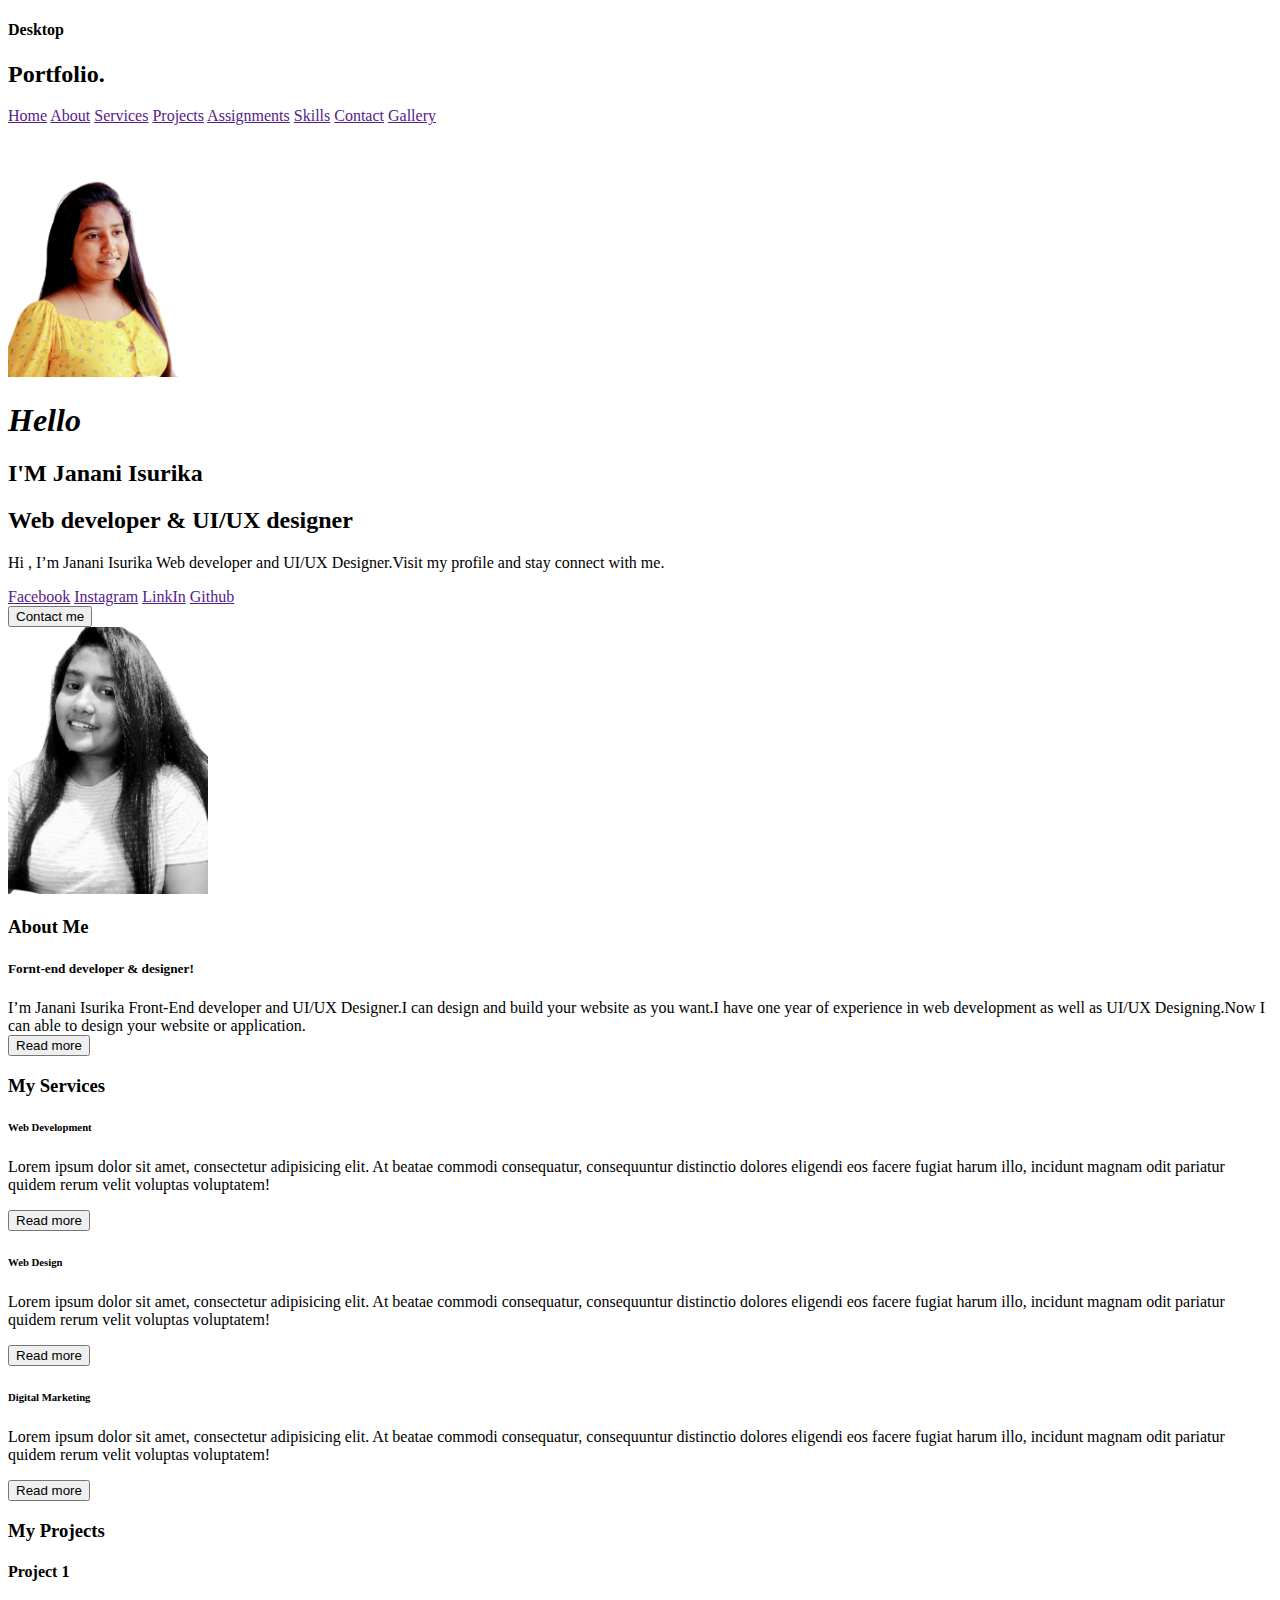
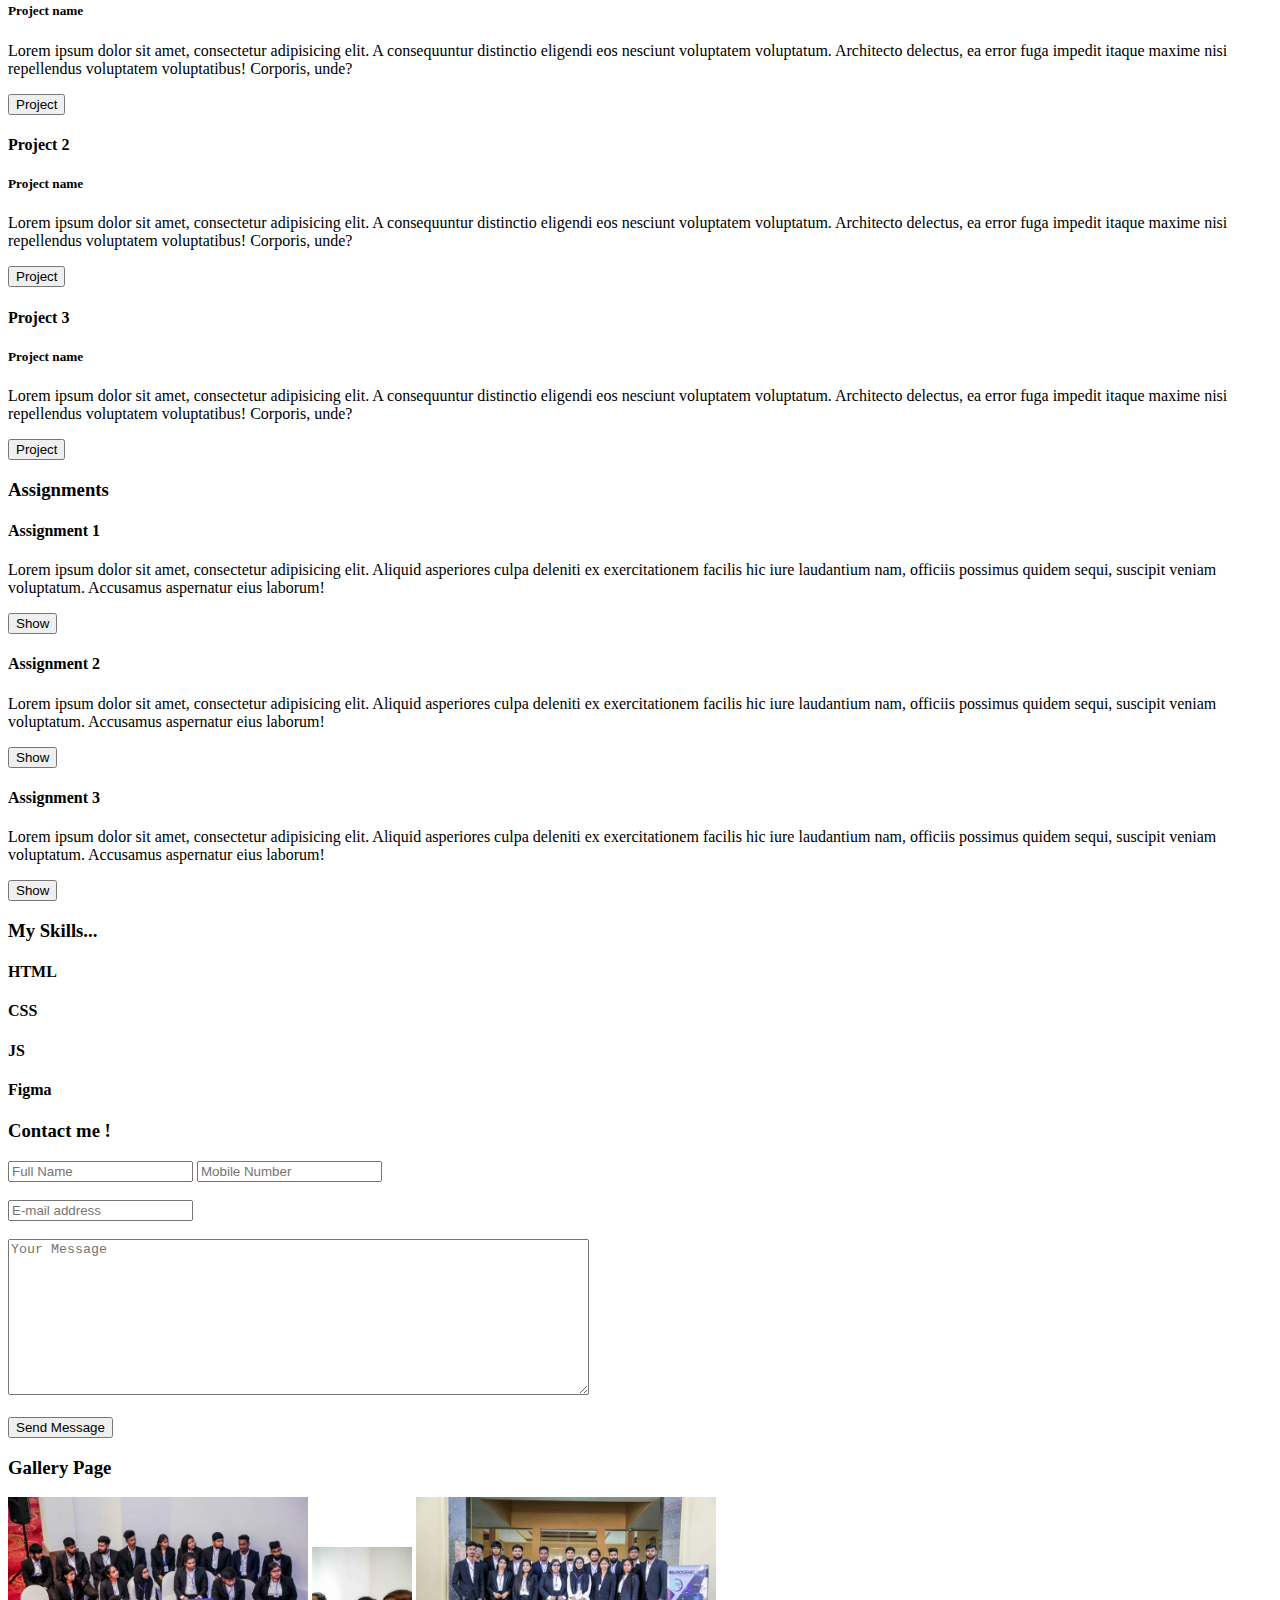
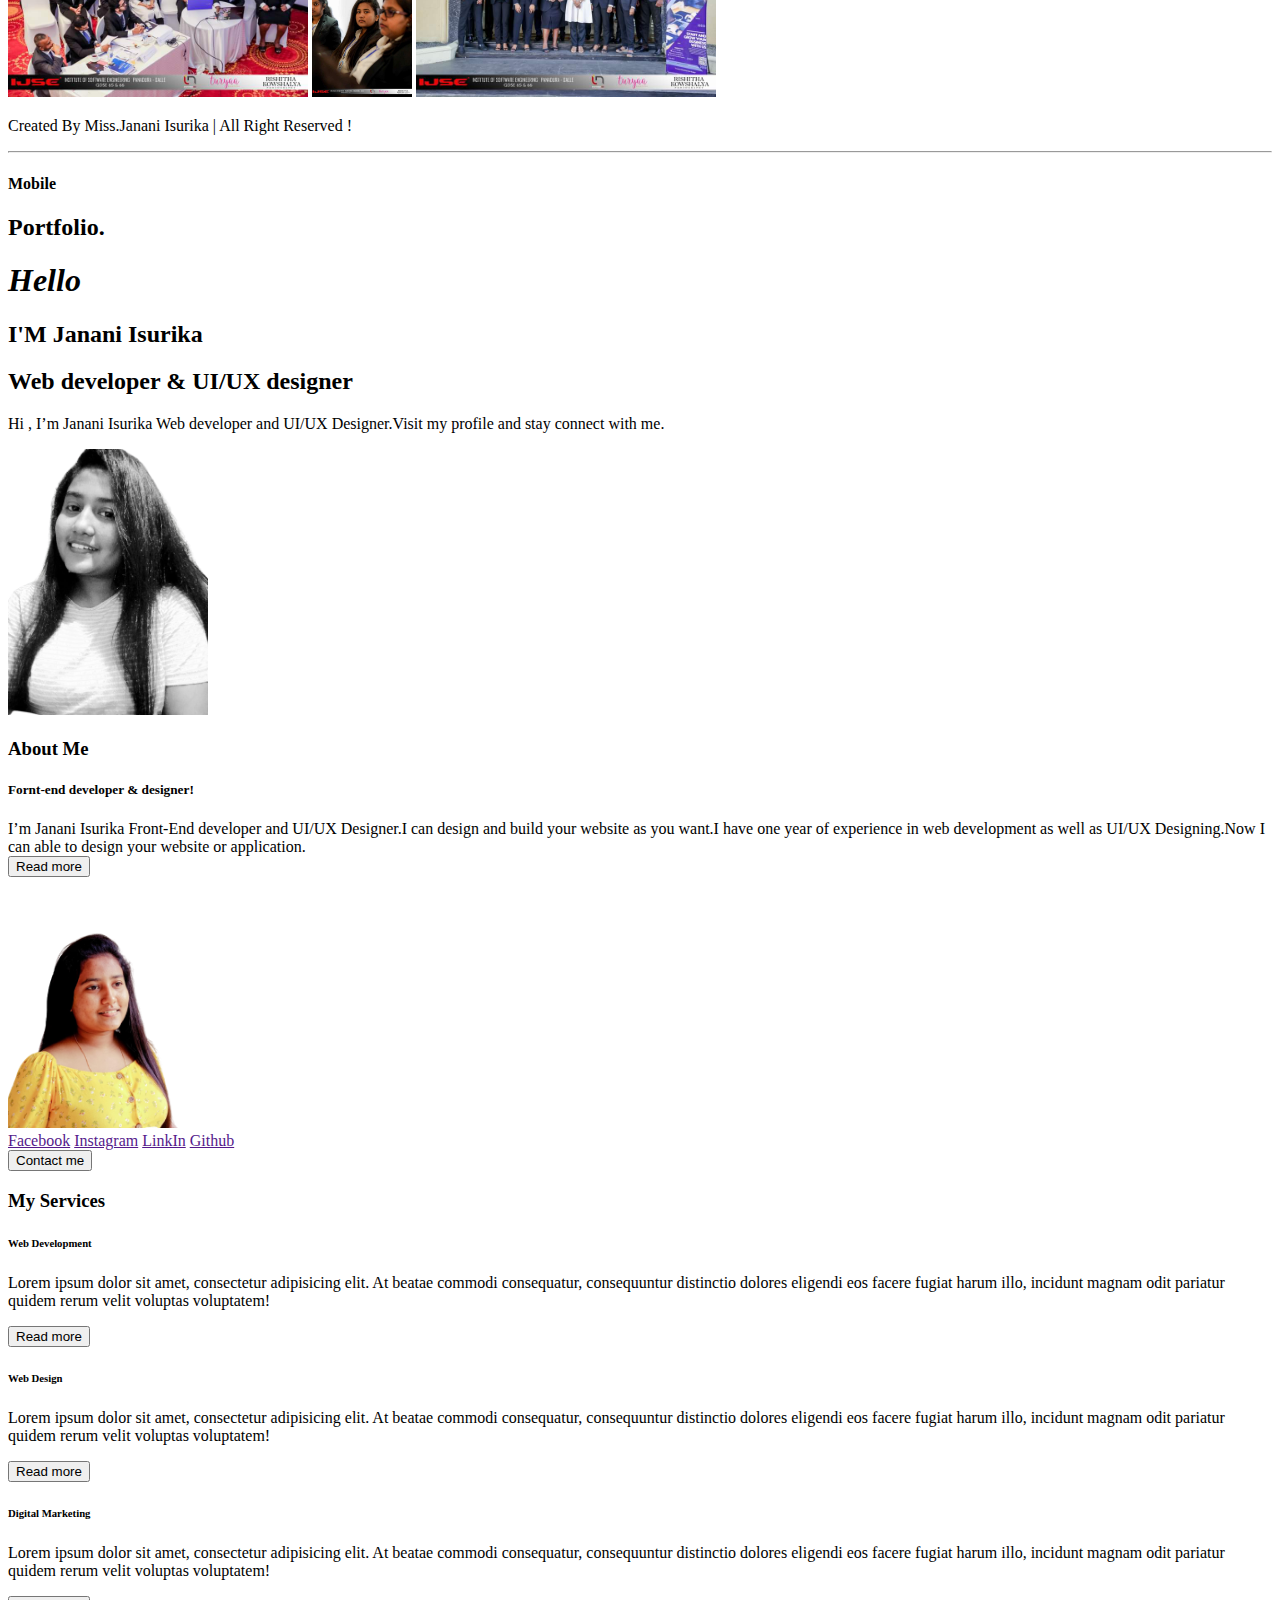
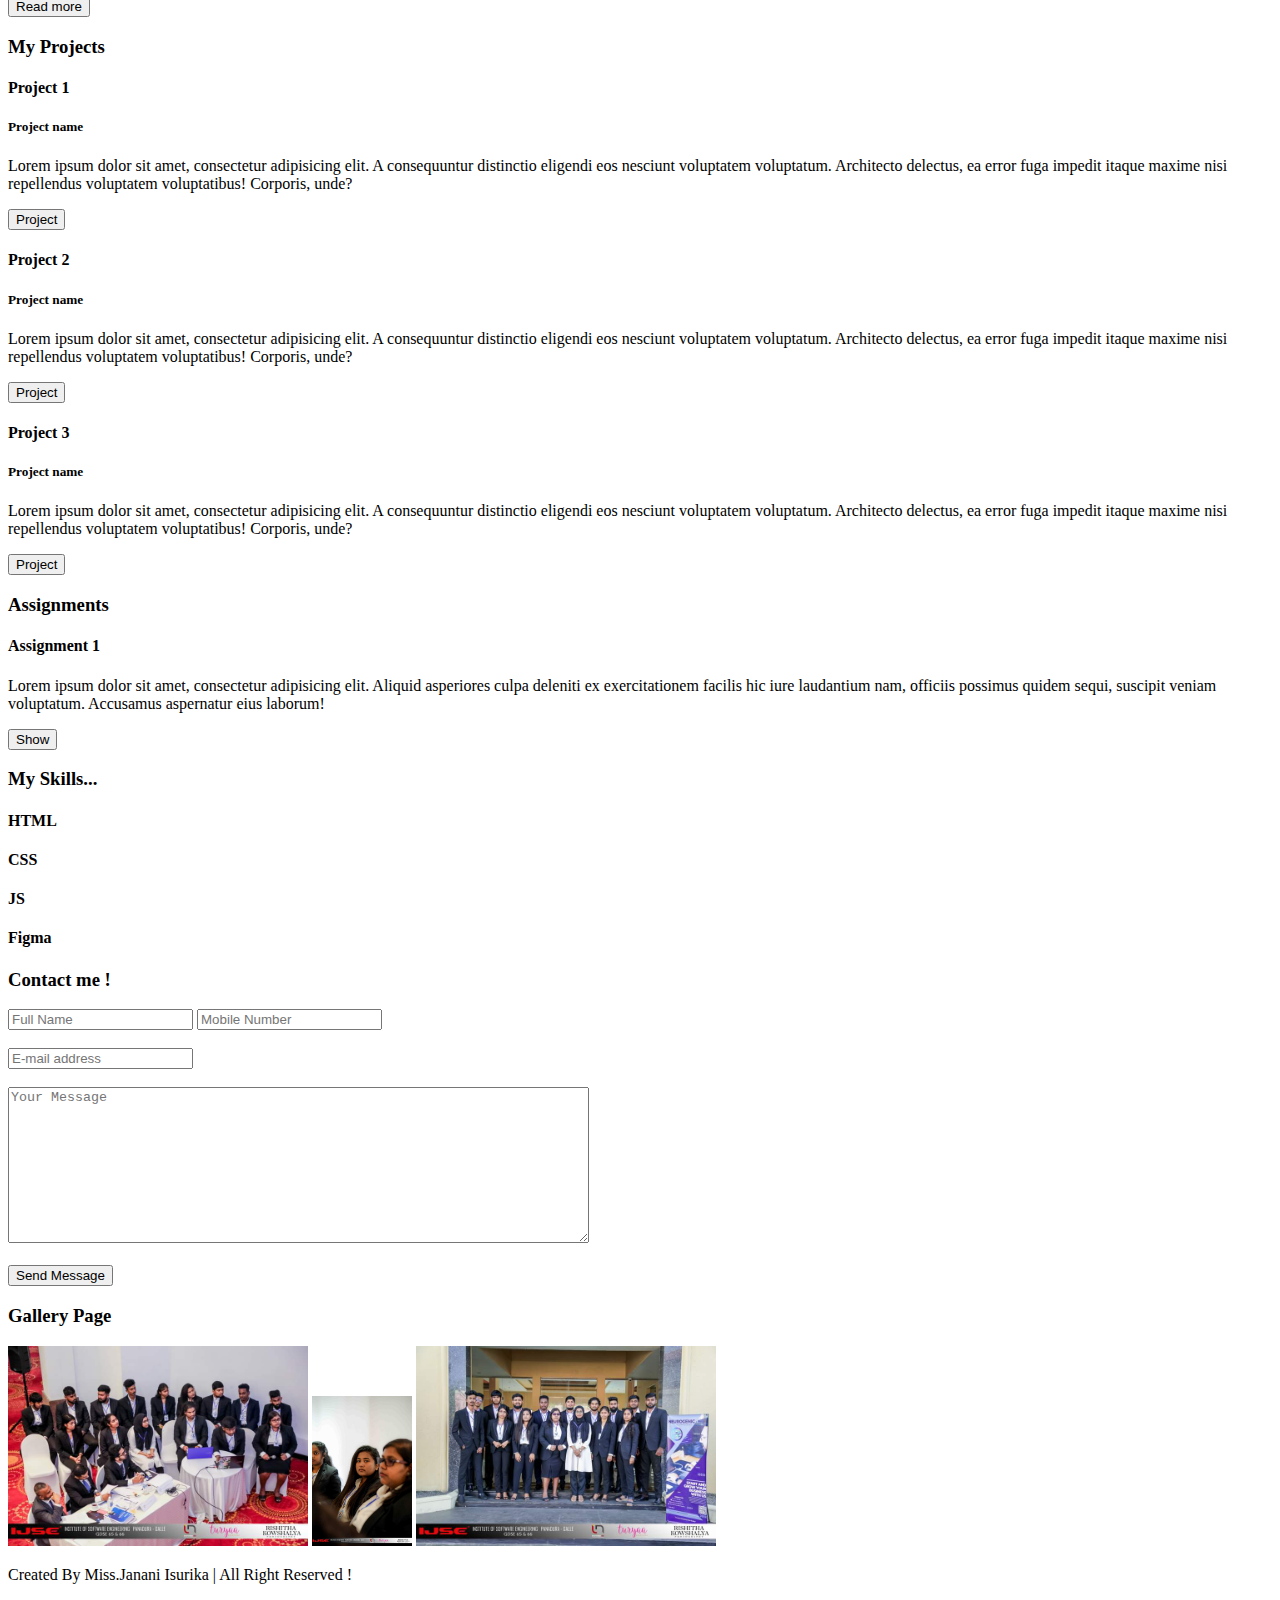
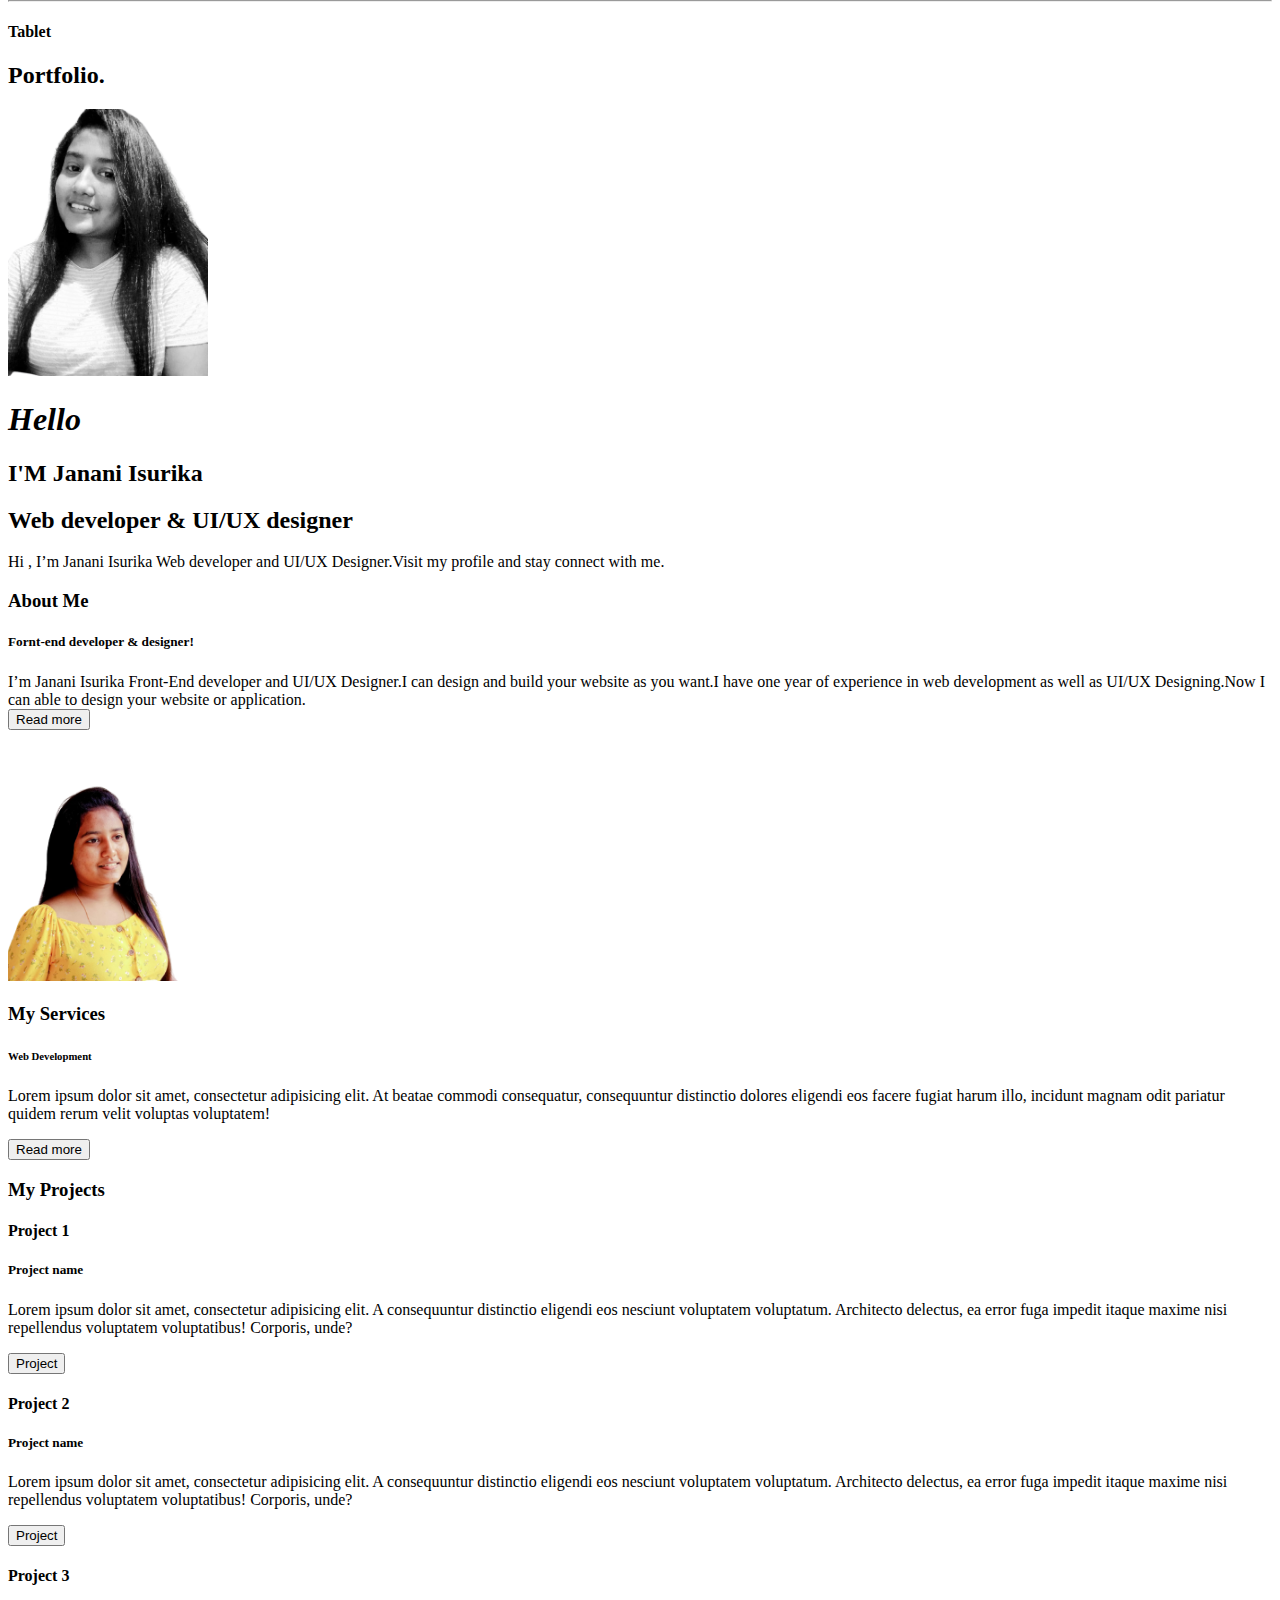
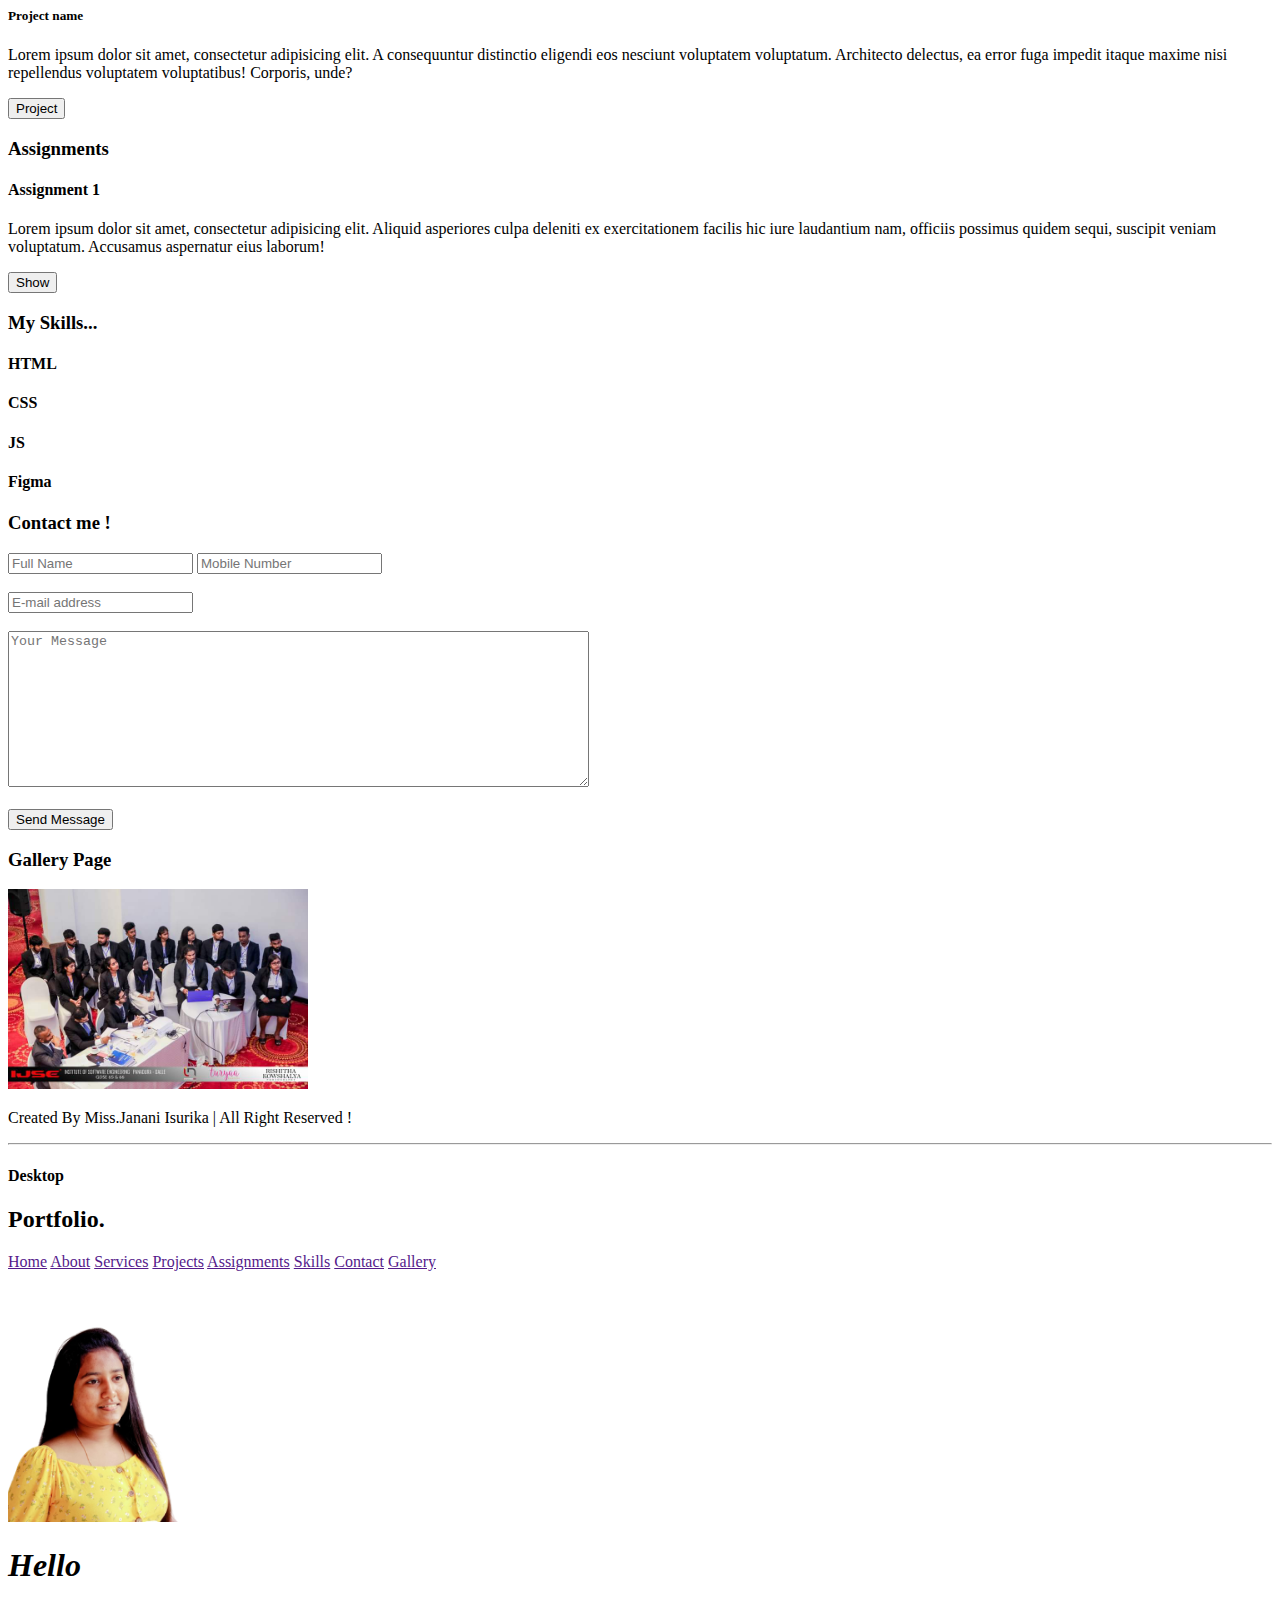
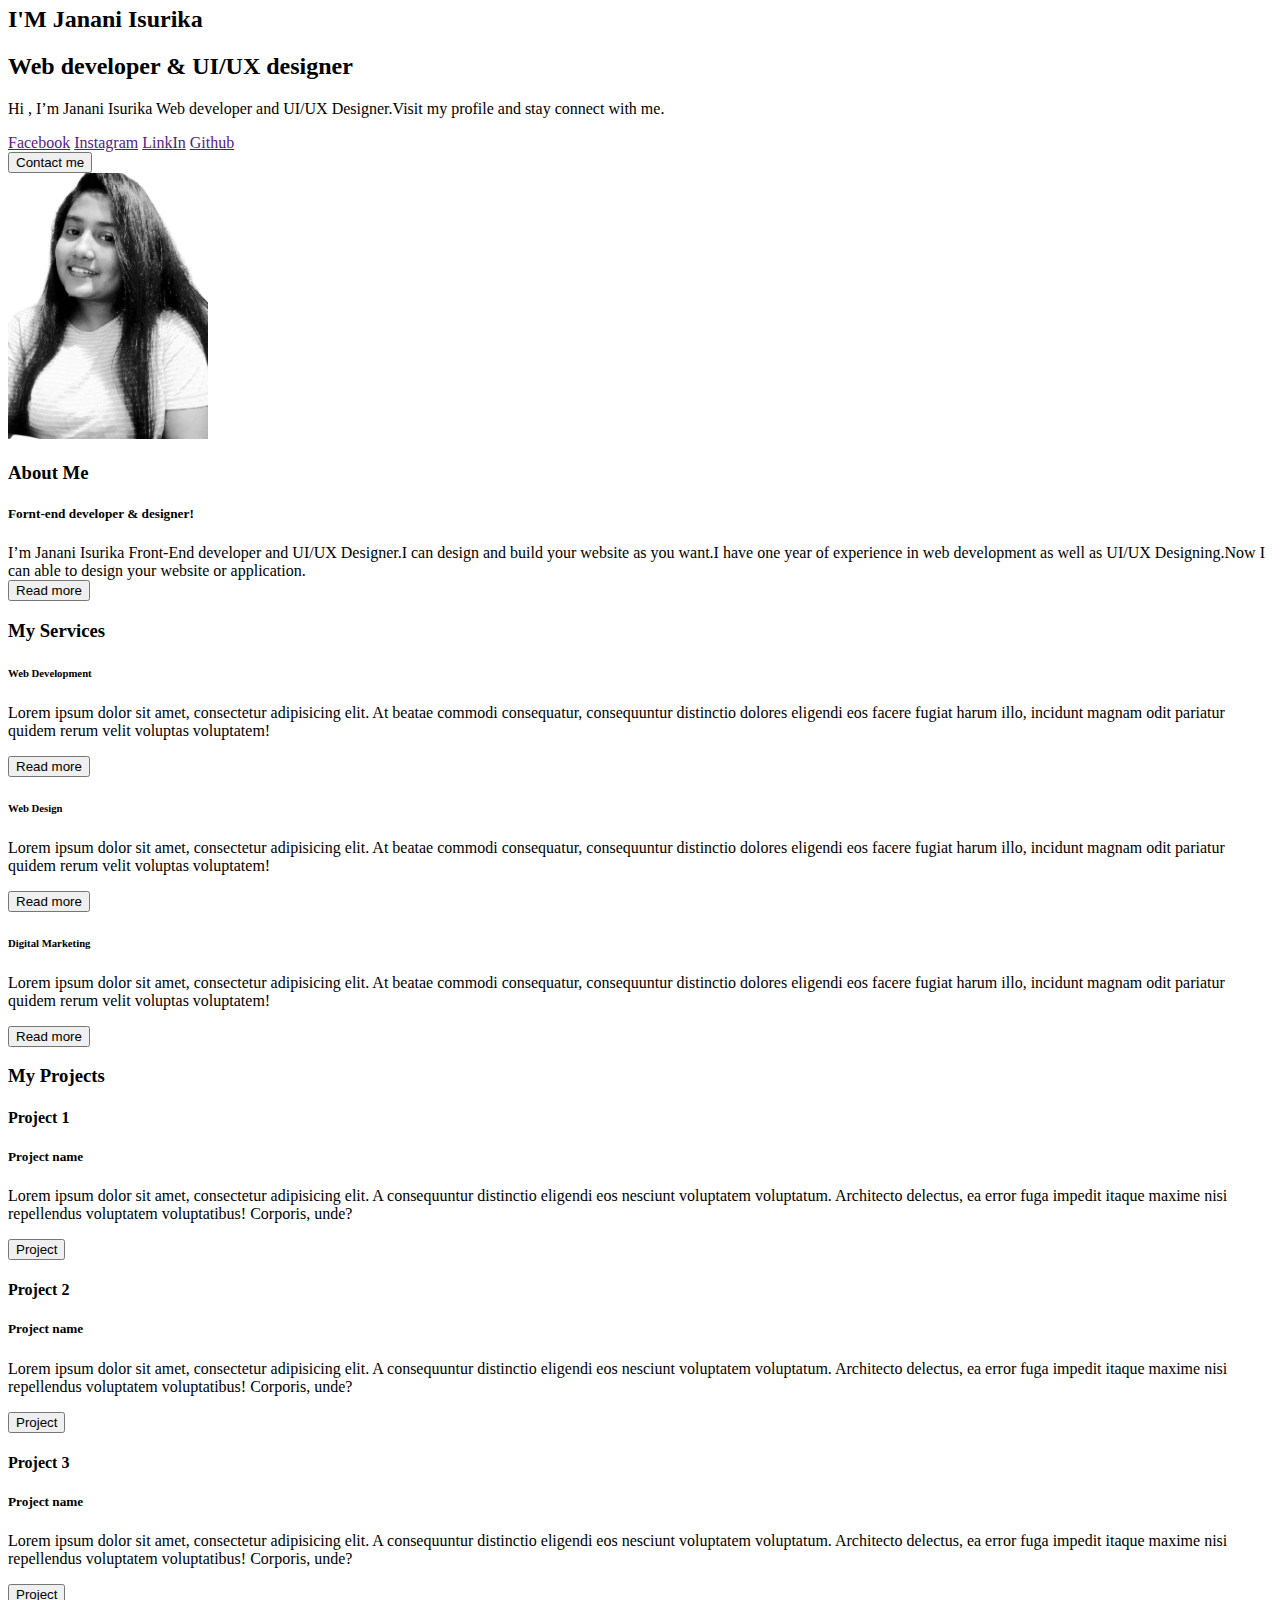
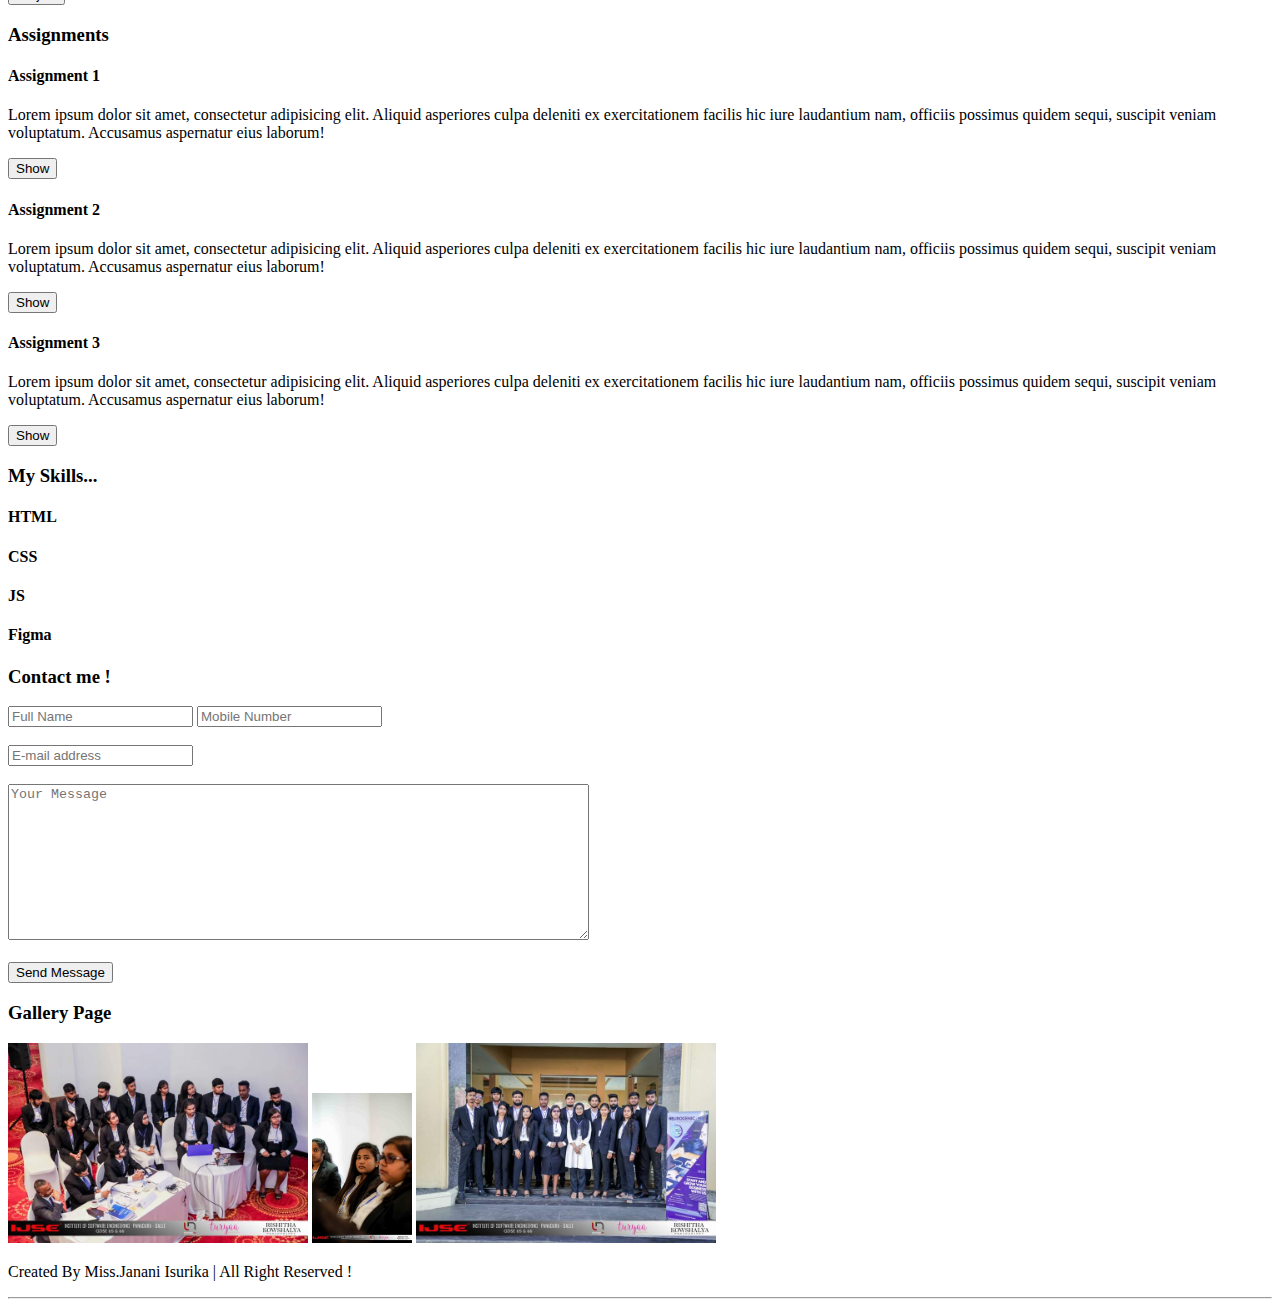
==== commit 899ac13c: "assignment" ====
--- a/index.html
+++ b/index.html
@@ -3,69 +3,35 @@
 <head>
     <meta charset="UTF-8">
     <title>My_Portfolio</title>
-
-    <style>
-        h3::first-letter{
-            color: darkorange;
-        }
-        .mystyle1[name]{
-            color: darkorange;
-        }
-        .mystyle2[name]{
-            color: darkorange;
-        }
-        button{
-            background-color: darkorange;
-            color: black;
-            border: 2px solid;
-            font-weight: bold;
-            border-radius: 30px;
-        }
-
-        button:hover{
-            background-color: red;
-            border: 2px;
-            cursor: pointer;
-
-        }
-
-        h6{
-            color: orange;
-            font-size: 13px;
-
-        }
-
-        footer{
-            color: black;
-            background-color: orange;
-        }
-
-    </style>
+    <link rel="icon" type="text/html" href="assets/images/favicon.png">
+
 </head>
 <body>
-    <nav>
+    <header>
         <h4>Desktop</h4>
 
+        <nav>
         <h2>Portfolio.</h2>
-        <a href="">About</a>
-        <a href="">Services</a>
-        <a href="">Projects</a>
-        <a href="">Assignments</a>
-        <a href="">Skills</a>
-        <a href="">Contact</a>
-        <a href="">Gallery</a>
-
-    </nav>
+            <a href="">Home</a>
+            <a href="">About</a>
+            <a href="">Services</a>
+            <a href="">Projects</a>
+            <a href="">Assignments</a>
+            <a href="">Skills</a>
+            <a href="">Contact</a>
+            <a href="">Gallery</a>
+        </nav>
+
+    </header>
 
 <main>
+
+    <img src="assets/images/profile.png" width="200">
+
     <section>
-        <img src="" alt="" width="">
-    </section>
-
-    <section>
-        <h1 class="mystyle1" name="hello"><em>Hello</em></h1>
+        <h1><em>Hello</em></h1>
         <h2>I'M Janani Isurika</h2>
-        <h2 class="mystyle2" name="designer">Web developer & UI/UX designer</h2>
+        <h2>Web developer & UI/UX designer</h2>
         <p>Hi , I’m Janani Isurika Web developer and UI/UX Designer.Visit my profile and stay connect with me.</p>
 
         <div>
@@ -81,59 +47,46 @@
         </div>
     </section>
 </main>
-
-
-    <section class="about">
-        <div>
-        <img src="" alt="" width="">
+    <main>
+        <img src="assets/images/profile2.png" width="200">
 
     <nav>
         <h3>About Me</h3>
         <h5>Fornt-end developer & designer!</h5>
-        <p>I’m Janani Isurika Front-End developer and UI/UX Designer.I can design and build your website as you want.I have one year of experience in web development as well as UI/UX Designing.Now I can able to design your website or application. </p>
-
-    </nav>
-        <button type="button">Read more</button>
-    </div>
-
-    </section>
-
-
-    <div>
+        <article>I’m Janani Isurika Front-End developer and UI/UX Designer.I can design and build your website as you want.I have one year of experience in web development as well as UI/UX Designing.Now I can able to design your website or application. </article>
+
+    </nav>
+
+        <div>
+        <button>Read more</button>
+    </div>
+
+    </main>
+
+
+    <main>
         <h3>My Services</h3>
-
-    <section>
-        <img src="" alt="" width="">
-    </section>
 
     <div>
         <h6>Web Development</h6>
         <p>Lorem ipsum dolor sit amet, consectetur adipisicing elit. At beatae commodi consequatur, consequuntur distinctio dolores eligendi eos facere fugiat harum illo, incidunt magnam odit pariatur quidem rerum velit voluptas voluptatem!</p>
 
-        <button type="button">Read more</button>
-    </div>
-    </div>
-
-    <section>
-        <img src="" alt="" width="">
-    </section>
+        <button>Read more</button>
+    </div>
+    </main>
 
 <div>
     <h6>Web Design</h6>
     <p>Lorem ipsum dolor sit amet, consectetur adipisicing elit. At beatae commodi consequatur, consequuntur distinctio dolores eligendi eos facere fugiat harum illo, incidunt magnam odit pariatur quidem rerum velit voluptas voluptatem!</p>
 
-    <button type="button">Read more</button>
+    <button>Read more</button>
 </div>
-
-    <section>
-        <img src="" alt="" width="">
-    </section>
 
 <div>
     <h6>Digital Marketing</h6>
     <p>Lorem ipsum dolor sit amet, consectetur adipisicing elit. At beatae commodi consequatur, consequuntur distinctio dolores eligendi eos facere fugiat harum illo, incidunt magnam odit pariatur quidem rerum velit voluptas voluptatem!</p>
 
-    <button type="button">Read more</button>
+    <button>Read more</button>
 </div>
 
 
@@ -144,7 +97,7 @@
         <p>Lorem ipsum dolor sit amet, consectetur adipisicing elit. A consequuntur distinctio eligendi eos nesciunt voluptatem voluptatum. Architecto delectus, ea error fuga impedit itaque maxime nisi repellendus voluptatem voluptatibus! Corporis, unde?</p>
     </nav>
     <div>
-        <button type="button">Project</button>
+        <button>Project</button>
     </div>
 
     <nav>
@@ -153,7 +106,7 @@
         <p>Lorem ipsum dolor sit amet, consectetur adipisicing elit. A consequuntur distinctio eligendi eos nesciunt voluptatem voluptatum. Architecto delectus, ea error fuga impedit itaque maxime nisi repellendus voluptatem voluptatibus! Corporis, unde?</p>
     </nav>
     <div>
-        <button type="button">Project</button>
+        <button>Project</button>
     </div>
 
     <nav>
@@ -162,7 +115,7 @@
         <p>Lorem ipsum dolor sit amet, consectetur adipisicing elit. A consequuntur distinctio eligendi eos nesciunt voluptatem voluptatum. Architecto delectus, ea error fuga impedit itaque maxime nisi repellendus voluptatem voluptatibus! Corporis, unde?</p>
     </nav>
     <div>
-        <button type="button">Project</button>
+        <button>Project</button>
     </div>
 
 
@@ -173,7 +126,7 @@
         <p>Lorem ipsum dolor sit amet, consectetur adipisicing elit. Aliquid asperiores culpa deleniti ex exercitationem facilis hic iure laudantium nam, officiis possimus quidem sequi, suscipit veniam voluptatum. Accusamus aspernatur eius laborum!</p>
     </nav>
     <div>
-        <button type="button">Show</button>
+        <button>Show</button>
     </div>
 
     <nav>
@@ -181,7 +134,7 @@
         <p>Lorem ipsum dolor sit amet, consectetur adipisicing elit. Aliquid asperiores culpa deleniti ex exercitationem facilis hic iure laudantium nam, officiis possimus quidem sequi, suscipit veniam voluptatum. Accusamus aspernatur eius laborum!</p>
     </nav>
     <div>
-        <button type="button">Show</button>
+        <button>Show</button>
     </div>
 
     <nav>
@@ -189,16 +142,20 @@
         <p>Lorem ipsum dolor sit amet, consectetur adipisicing elit. Aliquid asperiores culpa deleniti ex exercitationem facilis hic iure laudantium nam, officiis possimus quidem sequi, suscipit veniam voluptatum. Accusamus aspernatur eius laborum!</p>
     </nav>
     <div>
-        <button type="button">Show</button>
+        <button>Show</button>
     </div>
 
 
     <nav>
         <h3>My Skills...</h3>
 
-    </nav>
-
-
+        <h4>HTML</h4>
+        <h4>CSS</h4>
+        <h4>JS</h4>
+        <h4>Figma</h4>
+
+    </nav>
+    
     <nav>
         <h3>Contact me !</h3>
     </nav>
@@ -212,43 +169,56 @@
 
 </form>
 
+    <div>
+        <h3>Gallery Page</h3>
+        
+        <img src="assets/images/p1.jpg" width="300">
+        <img src="assets/images/p3.jpg" width="100">
+        <img src="assets/images/p4.jpg" width="300">
+
+    </div>
+
 <footer>
-    <p>Created By  @Janani Isurika | All Right Reserved !</p>
+    <p>Created By  Miss.Janani Isurika | All Right Reserved !</p>
 </footer>
 
 <hr>
 
-    <nav>
+    <header>
         <h4>Mobile</h4>
-    </nav>
-
-    <main>
+
+        <nav>
+            <h2>Portfolio.</h2>
+
+        </nav>
+
+    </header>
+
+    <main>
+
         <section>
-            <img src="" alt="" width="">
+            <h1><em>Hello</em></h1>
+            <h2>I'M Janani Isurika</h2>
+            <h2>Web developer & UI/UX designer</h2>
+            <p>Hi , I’m Janani Isurika Web developer and UI/UX Designer.Visit my profile and stay connect with me.</p>
         </section>
-
-        <section>
-            <h1 class="mystyle1" name="hello"><em>Hello</em></h1>
-            <h2>I'M Janani Isurika</h2>
-            <h2 class="mystyle2" name="designer">Web developer & UI/UX designer</h2>
-            <p>Hi , I’m Janani Isurika Web developer and UI/UX Designer.Visit my profile and stay connect with me.</p>
-
-        </section>
-    </main>
-
-
-    <section class="about">
-        <div>
-            <img src="" alt="" width="">
-
-            <nav>
-                <h3>About Me</h3>
-                <h5>Fornt-end developer & designer!</h5>
-                <p>I’m Janani Isurika Front-End developer and UI/UX Designer.I can design and build your website as you want.I have one year of experience in web development as well as UI/UX Designing.Now I can able to design your website or application. </p>
-
-            </nav>
-            <button type="button">Read more</button>
-        </div>
+    </main>
+    <main>
+        <img src="assets/images/profile2.png" width="200">
+
+        <nav>
+            <h3>About Me</h3>
+            <h5>Fornt-end developer & designer!</h5>
+            <article>I’m Janani Isurika Front-End developer and UI/UX Designer.I can design and build your website as you want.I have one year of experience in web development as well as UI/UX Designing.Now I can able to design your website or application. </article>
+
+        </nav>
+
+        <div>
+            <button>Read more</button>
+        </div>
+
+        <img src="assets/images/profile.png" width="200">
+
         <div>
             <a href="">Facebook</a>
             <a href="">Instagram</a>
@@ -256,45 +226,37 @@
             <a href="">Github</a>
         </div>
 
-
-    </section>
-
-
-    <div>
+        <div>
+            <button>Contact me</button>
+
+        </div>
+
+    </main>
+
+
+    <main>
         <h3>My Services</h3>
-
-        <section>
-            <img src="" alt="" width="">
-        </section>
 
         <div>
             <h6>Web Development</h6>
             <p>Lorem ipsum dolor sit amet, consectetur adipisicing elit. At beatae commodi consequatur, consequuntur distinctio dolores eligendi eos facere fugiat harum illo, incidunt magnam odit pariatur quidem rerum velit voluptas voluptatem!</p>
 
-            <button type="button">Read more</button>
-        </div>
-    </div>
-
-    <section>
-        <img src="" alt="" width="">
-    </section>
+            <button>Read more</button>
+        </div>
+    </main>
 
     <div>
         <h6>Web Design</h6>
         <p>Lorem ipsum dolor sit amet, consectetur adipisicing elit. At beatae commodi consequatur, consequuntur distinctio dolores eligendi eos facere fugiat harum illo, incidunt magnam odit pariatur quidem rerum velit voluptas voluptatem!</p>
 
-        <button type="button">Read more</button>
-    </div>
-
-    <section>
-        <img src="" alt="" width="">
-    </section>
+        <button>Read more</button>
+    </div>
 
     <div>
         <h6>Digital Marketing</h6>
         <p>Lorem ipsum dolor sit amet, consectetur adipisicing elit. At beatae commodi consequatur, consequuntur distinctio dolores eligendi eos facere fugiat harum illo, incidunt magnam odit pariatur quidem rerum velit voluptas voluptatem!</p>
 
-        <button type="button">Read more</button>
+        <button>Read more</button>
     </div>
 
 
@@ -305,7 +267,7 @@
         <p>Lorem ipsum dolor sit amet, consectetur adipisicing elit. A consequuntur distinctio eligendi eos nesciunt voluptatem voluptatum. Architecto delectus, ea error fuga impedit itaque maxime nisi repellendus voluptatem voluptatibus! Corporis, unde?</p>
     </nav>
     <div>
-        <button type="button">Project</button>
+        <button>Project</button>
     </div>
 
     <nav>
@@ -314,7 +276,7 @@
         <p>Lorem ipsum dolor sit amet, consectetur adipisicing elit. A consequuntur distinctio eligendi eos nesciunt voluptatem voluptatum. Architecto delectus, ea error fuga impedit itaque maxime nisi repellendus voluptatem voluptatibus! Corporis, unde?</p>
     </nav>
     <div>
-        <button type="button">Project</button>
+        <button>Project</button>
     </div>
 
     <nav>
@@ -323,7 +285,7 @@
         <p>Lorem ipsum dolor sit amet, consectetur adipisicing elit. A consequuntur distinctio eligendi eos nesciunt voluptatem voluptatum. Architecto delectus, ea error fuga impedit itaque maxime nisi repellendus voluptatem voluptatibus! Corporis, unde?</p>
     </nav>
     <div>
-        <button type="button">Project</button>
+        <button>Project</button>
     </div>
 
 
@@ -334,11 +296,16 @@
         <p>Lorem ipsum dolor sit amet, consectetur adipisicing elit. Aliquid asperiores culpa deleniti ex exercitationem facilis hic iure laudantium nam, officiis possimus quidem sequi, suscipit veniam voluptatum. Accusamus aspernatur eius laborum!</p>
     </nav>
     <div>
-        <button type="button">Show</button>
+        <button>Show</button>
     </div>
 
     <nav>
         <h3>My Skills...</h3>
+
+        <h4>HTML</h4>
+        <h4>CSS</h4>
+        <h4>JS</h4>
+        <h4>Figma</h4>
 
     </nav>
 
@@ -356,62 +323,72 @@
 
     </form>
 
+    <div>
+        <h3>Gallery Page</h3>
+
+        <img src="assets/images/p1.jpg" width="300">
+        <img src="assets/images/p3.jpg" width="100">
+        <img src="assets/images/p4.jpg" width="300">
+
+    </div>
+
+
     <footer>
-        <p>Created By  @Janani Isurika | All Right Reserved !</p>
+        <p>Created By  Miss.Janani Isurika | All Right Reserved !</p>
     </footer>
 
-<hr>
-
-    <nav>
-        <h4>Desktop</h4>
-
-    </nav>
-
-    <main>
+    <hr>
+
+    <header>
+        <h4>Tablet</h4>
+
+        <nav>
+            <h2>Portfolio.</h2>
+
+        </nav>
+
+    </header>
+
+    <main>
+
+        <img src="assets/images/profile2.png" width="200">
+
         <section>
-            <img src="" alt="" width="">
+            <h1><em>Hello</em></h1>
+            <h2>I'M Janani Isurika</h2>
+            <h2>Web developer & UI/UX designer</h2>
+            <p>Hi , I’m Janani Isurika Web developer and UI/UX Designer.Visit my profile and stay connect with me.</p>
         </section>
-
-        <section>
-            <h1 class="mystyle1" name="hello"><em>Hello</em></h1>
-            <h2>I'M Janani Isurika</h2>
-            <h2 class="mystyle2" name="designer">Web developer & UI/UX designer</h2>
-            <p>Hi , I’m Janani Isurika Web developer and UI/UX Designer.Visit my profile and stay connect with me.</p>
-
-        </section>
-    </main>
-
-
-    <section class="about">
-        <div>
-            <img src="" alt="" width="">
-
-            <nav>
-                <h3>About Me</h3>
-                <h5>Fornt-end developer & designer!</h5>
-                <p>I’m Janani Isurika Front-End developer and UI/UX Designer.I can design and build your website as you want.I have one year of experience in web development as well as UI/UX Designing.Now I can able to design your website or application. </p>
-
-            </nav>
-            <button type="button">Read more</button>
-        </div>
-
-    </section>
-
-
-    <div>
+    </main>
+    <main>
+
+        <nav>
+            <h3>About Me</h3>
+            <h5>Fornt-end developer & designer!</h5>
+            <article>I’m Janani Isurika Front-End developer and UI/UX Designer.I can design and build your website as you want.I have one year of experience in web development as well as UI/UX Designing.Now I can able to design your website or application. </article>
+
+        </nav>
+
+        <div>
+            <button>Read more</button>
+        </div>
+
+        <img src="assets/images/profile.png" width="200">
+
+    </main>
+
+
+    <main>
         <h3>My Services</h3>
-
-        <section>
-            <img src="" alt="" width="">
-        </section>
 
         <div>
             <h6>Web Development</h6>
             <p>Lorem ipsum dolor sit amet, consectetur adipisicing elit. At beatae commodi consequatur, consequuntur distinctio dolores eligendi eos facere fugiat harum illo, incidunt magnam odit pariatur quidem rerum velit voluptas voluptatem!</p>
 
-            <button type="button">Read more</button>
-        </div>
-    </div>
+            <button>Read more</button>
+        </div>
+    </main>
+
 
     <nav>
         <h3>My Projects</h3>
@@ -420,7 +397,7 @@
         <p>Lorem ipsum dolor sit amet, consectetur adipisicing elit. A consequuntur distinctio eligendi eos nesciunt voluptatem voluptatum. Architecto delectus, ea error fuga impedit itaque maxime nisi repellendus voluptatem voluptatibus! Corporis, unde?</p>
     </nav>
     <div>
-        <button type="button">Project</button>
+        <button>Project</button>
     </div>
 
     <nav>
@@ -429,7 +406,7 @@
         <p>Lorem ipsum dolor sit amet, consectetur adipisicing elit. A consequuntur distinctio eligendi eos nesciunt voluptatem voluptatum. Architecto delectus, ea error fuga impedit itaque maxime nisi repellendus voluptatem voluptatibus! Corporis, unde?</p>
     </nav>
     <div>
-        <button type="button">Project</button>
+        <button>Project</button>
     </div>
 
     <nav>
@@ -438,7 +415,7 @@
         <p>Lorem ipsum dolor sit amet, consectetur adipisicing elit. A consequuntur distinctio eligendi eos nesciunt voluptatem voluptatum. Architecto delectus, ea error fuga impedit itaque maxime nisi repellendus voluptatem voluptatibus! Corporis, unde?</p>
     </nav>
     <div>
-        <button type="button">Project</button>
+        <button>Project</button>
     </div>
 
 
@@ -449,11 +426,16 @@
         <p>Lorem ipsum dolor sit amet, consectetur adipisicing elit. Aliquid asperiores culpa deleniti ex exercitationem facilis hic iure laudantium nam, officiis possimus quidem sequi, suscipit veniam voluptatum. Accusamus aspernatur eius laborum!</p>
     </nav>
     <div>
-        <button type="button">Show</button>
+        <button>Show</button>
     </div>
 
     <nav>
         <h3>My Skills...</h3>
+
+        <h4>HTML</h4>
+        <h4>CSS</h4>
+        <h4>JS</h4>
+        <h4>Figma</h4>
 
     </nav>
 
@@ -471,33 +453,45 @@
 
     </form>
 
+    <div>
+        <h3>Gallery Page</h3>
+
+        <img src="assets/images/p1.jpg" width="300">
+
+    </div>
+
+
     <footer>
-        <p>Created By  @Janani Isurika | All Right Reserved !</p>
+        <p>Created By  Miss.Janani Isurika | All Right Reserved !</p>
     </footer>
 
-    <nav>
-        <h4>Laptop</h4>
-
-        <h2>Portfolio.</h2>
-        <a href="">About</a>
-        <a href="">Services</a>
-        <a href="">Projects</a>
-        <a href="">Assignments</a>
-        <a href="">Skills</a>
-        <a href="">Contact</a>
-        <a href="">Gallery</a>
-
-    </nav>
-
-    <main>
+    <hr>
+
+    <header>
+        <h4>Desktop</h4>
+
+        <nav>
+            <h2>Portfolio.</h2>
+            <a href="">Home</a>
+            <a href="">About</a>
+            <a href="">Services</a>
+            <a href="">Projects</a>
+            <a href="">Assignments</a>
+            <a href="">Skills</a>
+            <a href="">Contact</a>
+            <a href="">Gallery</a>
+        </nav>
+
+    </header>
+
+    <main>
+
+        <img src="assets/images/profile.png" width="200">
+
         <section>
-            <img src="" alt="" width="">
-        </section>
-
-        <section>
-            <h1 class="mystyle1" name="hello"><em>Hello</em></h1>
+            <h1><em>Hello</em></h1>
             <h2>I'M Janani Isurika</h2>
-            <h2 class="mystyle2" name="designer">Web developer & UI/UX designer</h2>
+            <h2>Web developer & UI/UX designer</h2>
             <p>Hi , I’m Janani Isurika Web developer and UI/UX Designer.Visit my profile and stay connect with me.</p>
 
             <div>
@@ -513,59 +507,46 @@
             </div>
         </section>
     </main>
-
-
-    <section class="about">
-        <div>
-            <img src="" alt="" width="">
-
-            <nav>
-                <h3>About Me</h3>
-                <h5>Fornt-end developer & designer!</h5>
-                <p>I’m Janani Isurika Front-End developer and UI/UX Designer.I can design and build your website as you want.I have one year of experience in web development as well as UI/UX Designing.Now I can able to design your website or application. </p>
-
-            </nav>
-            <button type="button">Read more</button>
-        </div>
-
-    </section>
-
-
-    <div>
+    <main>
+        <img src="assets/images/profile2.png" width="200">
+
+        <nav>
+            <h3>About Me</h3>
+            <h5>Fornt-end developer & designer!</h5>
+            <article>I’m Janani Isurika Front-End developer and UI/UX Designer.I can design and build your website as you want.I have one year of experience in web development as well as UI/UX Designing.Now I can able to design your website or application. </article>
+
+        </nav>
+
+        <div>
+            <button>Read more</button>
+        </div>
+
+    </main>
+
+
+    <main>
         <h3>My Services</h3>
-
-        <section>
-            <img src="" alt="" width="">
-        </section>
 
         <div>
             <h6>Web Development</h6>
             <p>Lorem ipsum dolor sit amet, consectetur adipisicing elit. At beatae commodi consequatur, consequuntur distinctio dolores eligendi eos facere fugiat harum illo, incidunt magnam odit pariatur quidem rerum velit voluptas voluptatem!</p>
 
-            <button type="button">Read more</button>
-        </div>
-    </div>
-
-    <section>
-        <img src="" alt="" width="">
-    </section>
+            <button>Read more</button>
+        </div>
+    </main>
 
     <div>
         <h6>Web Design</h6>
         <p>Lorem ipsum dolor sit amet, consectetur adipisicing elit. At beatae commodi consequatur, consequuntur distinctio dolores eligendi eos facere fugiat harum illo, incidunt magnam odit pariatur quidem rerum velit voluptas voluptatem!</p>
 
-        <button type="button">Read more</button>
-    </div>
-
-    <section>
-        <img src="" alt="" width="">
-    </section>
+        <button>Read more</button>
+    </div>
 
     <div>
         <h6>Digital Marketing</h6>
         <p>Lorem ipsum dolor sit amet, consectetur adipisicing elit. At beatae commodi consequatur, consequuntur distinctio dolores eligendi eos facere fugiat harum illo, incidunt magnam odit pariatur quidem rerum velit voluptas voluptatem!</p>
 
-        <button type="button">Read more</button>
+        <button>Read more</button>
     </div>
 
 
@@ -576,7 +557,7 @@
         <p>Lorem ipsum dolor sit amet, consectetur adipisicing elit. A consequuntur distinctio eligendi eos nesciunt voluptatem voluptatum. Architecto delectus, ea error fuga impedit itaque maxime nisi repellendus voluptatem voluptatibus! Corporis, unde?</p>
     </nav>
     <div>
-        <button type="button">Project</button>
+        <button>Project</button>
     </div>
 
     <nav>
@@ -585,7 +566,7 @@
         <p>Lorem ipsum dolor sit amet, consectetur adipisicing elit. A consequuntur distinctio eligendi eos nesciunt voluptatem voluptatum. Architecto delectus, ea error fuga impedit itaque maxime nisi repellendus voluptatem voluptatibus! Corporis, unde?</p>
     </nav>
     <div>
-        <button type="button">Project</button>
+        <button>Project</button>
     </div>
 
     <nav>
@@ -594,7 +575,7 @@
         <p>Lorem ipsum dolor sit amet, consectetur adipisicing elit. A consequuntur distinctio eligendi eos nesciunt voluptatem voluptatum. Architecto delectus, ea error fuga impedit itaque maxime nisi repellendus voluptatem voluptatibus! Corporis, unde?</p>
     </nav>
     <div>
-        <button type="button">Project</button>
+        <button>Project</button>
     </div>
 
 
@@ -605,7 +586,7 @@
         <p>Lorem ipsum dolor sit amet, consectetur adipisicing elit. Aliquid asperiores culpa deleniti ex exercitationem facilis hic iure laudantium nam, officiis possimus quidem sequi, suscipit veniam voluptatum. Accusamus aspernatur eius laborum!</p>
     </nav>
     <div>
-        <button type="button">Show</button>
+        <button>Show</button>
     </div>
 
     <nav>
@@ -613,7 +594,7 @@
         <p>Lorem ipsum dolor sit amet, consectetur adipisicing elit. Aliquid asperiores culpa deleniti ex exercitationem facilis hic iure laudantium nam, officiis possimus quidem sequi, suscipit veniam voluptatum. Accusamus aspernatur eius laborum!</p>
     </nav>
     <div>
-        <button type="button">Show</button>
+        <button>Show</button>
     </div>
 
     <nav>
@@ -621,12 +602,17 @@
         <p>Lorem ipsum dolor sit amet, consectetur adipisicing elit. Aliquid asperiores culpa deleniti ex exercitationem facilis hic iure laudantium nam, officiis possimus quidem sequi, suscipit veniam voluptatum. Accusamus aspernatur eius laborum!</p>
     </nav>
     <div>
-        <button type="button">Show</button>
+        <button>Show</button>
     </div>
 
 
     <nav>
         <h3>My Skills...</h3>
+
+        <h4>HTML</h4>
+        <h4>CSS</h4>
+        <h4>JS</h4>
+        <h4>Figma</h4>
 
     </nav>
 
@@ -644,8 +630,21 @@
 
     </form>
 
+    <div>
+        <h3>Gallery Page</h3>
+
+        <img src="assets/images/p1.jpg" width="300">
+        <img src="assets/images/p3.jpg" width="100">
+        <img src="assets/images/p4.jpg" width="300">
+
+    </div>
+
+
     <footer>
-        <p>Created By  @Janani Isurika | All Right Reserved !</p>
+        <p>Created By  Miss.Janani Isurika | All Right Reserved !</p>
     </footer>
+
+    <hr>
+
 </body>
 </html>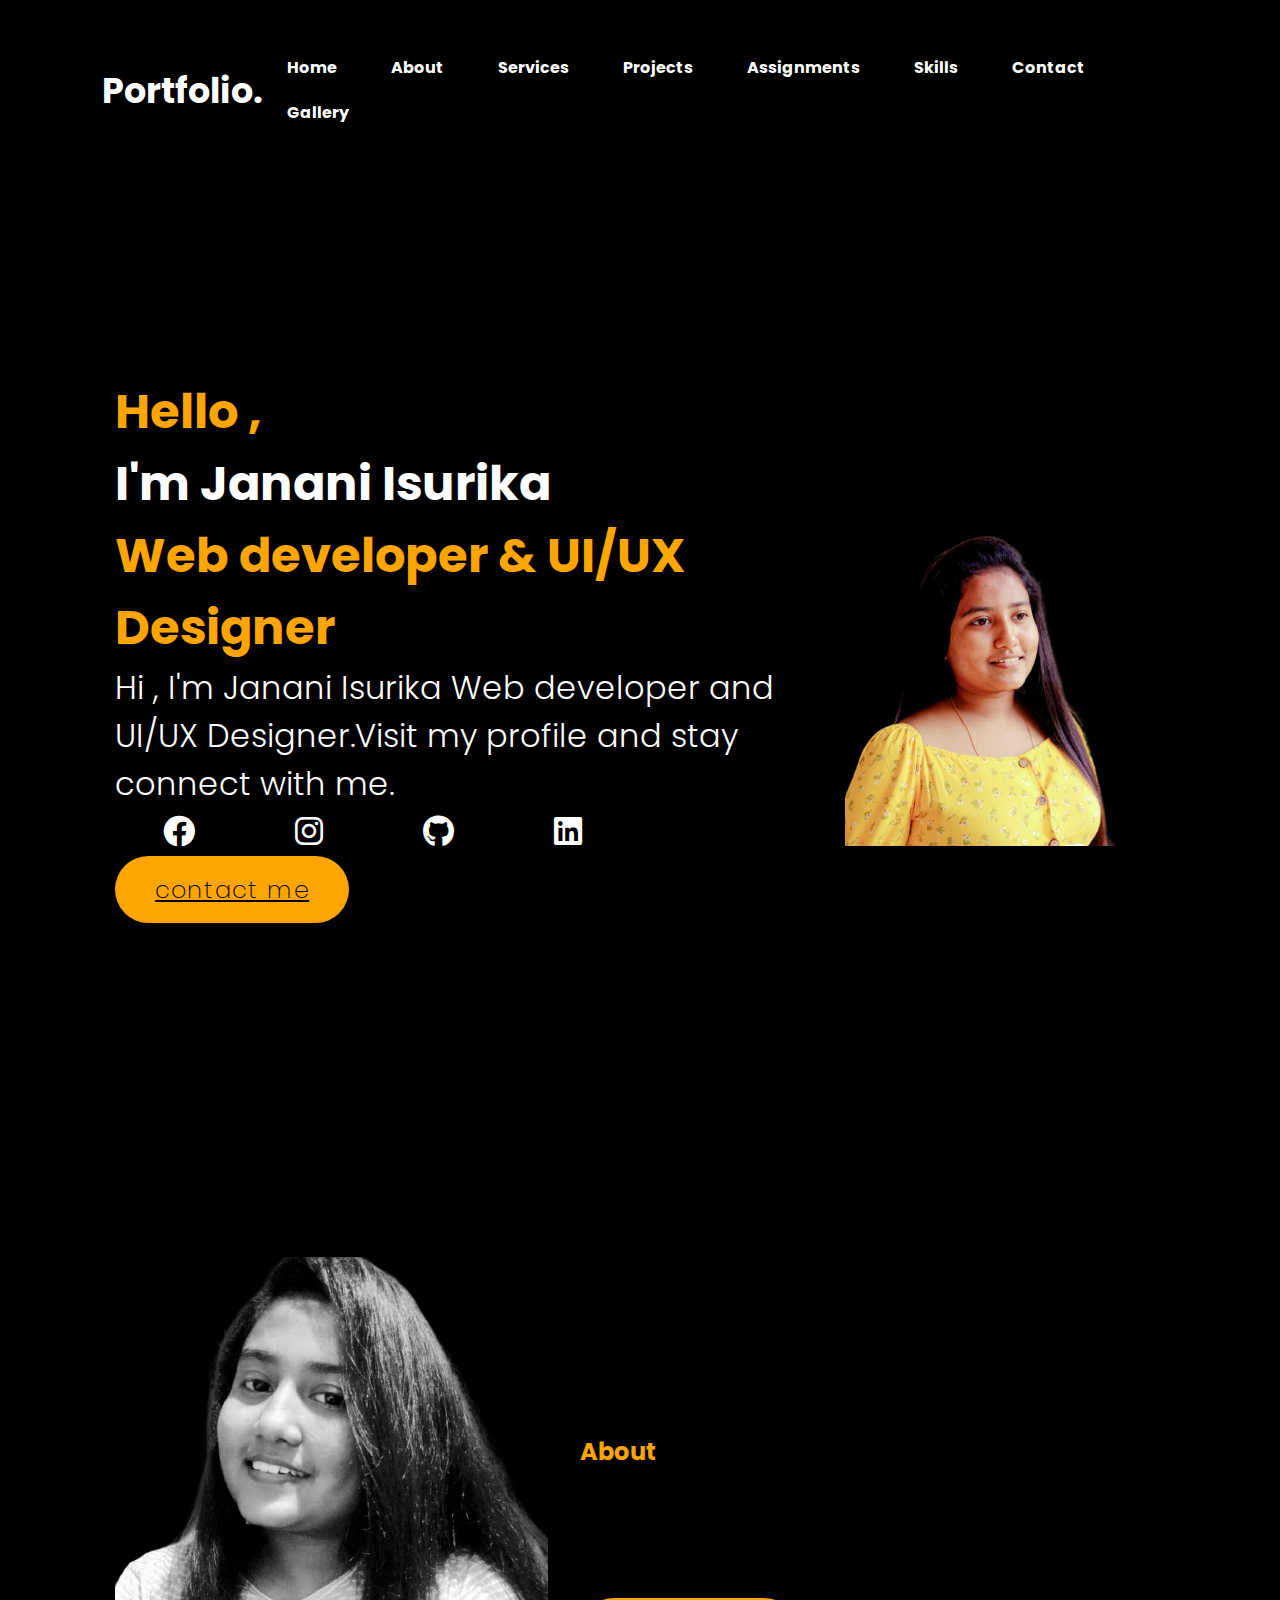
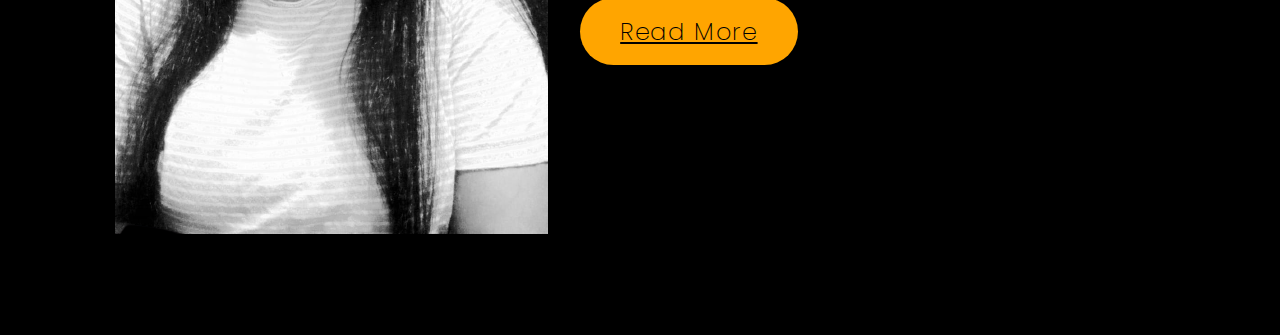
==== commit e7b6c316: "init project" ====
--- a/index.html
+++ b/index.html
@@ -4,647 +4,69 @@
     <meta charset="UTF-8">
     <title>My_Portfolio</title>
     <link rel="icon" type="text/html" href="assets/images/favicon.png">
+    <link rel="stylesheet" href="assets/css/style.css">
+    <link rel="stylesheet" href="assets/fontawsome/css/all.min.css ">
 
 </head>
 <body>
-    <header>
-        <h4>Desktop</h4>
+    <div class="hero">
+        <nav>
+            <h2 class="logo">Portfolio.</h2>
 
-        <nav>
-        <h2>Portfolio.</h2>
-            <a href="">Home</a>
-            <a href="">About</a>
-            <a href="">Services</a>
-            <a href="">Projects</a>
-            <a href="">Assignments</a>
-            <a href="">Skills</a>
-            <a href="">Contact</a>
-            <a href="">Gallery</a>
+            <ul>
+                <li><a href="#home">Home</a></li>
+                <li><a href="#about">About</a></li>
+                <li><a href="#services">Services</a></li>
+                <li><a href="#projects">Projects</a></li>
+                <li><a href="#assignments">Assignments</a></li>
+                <li><a href="#skills">Skills</a></li>
+                <li><a href="#contact">Contact</a></li>
+                <li><a href="#gallery">Gallery</a></li>
+            </ul>
+            
         </nav>
-
-    </header>
-
-<main>
-
-    <img src="assets/images/profile.png" width="200">
-
-    <section>
-        <h1><em>Hello</em></h1>
-        <h2>I'M Janani Isurika</h2>
-        <h2>Web developer & UI/UX designer</h2>
-        <p>Hi , I’m Janani Isurika Web developer and UI/UX Designer.Visit my profile and stay connect with me.</p>
-
-        <div>
-            <a href="">Facebook</a>
-            <a href="">Instagram</a>
-            <a href="">LinkIn</a>
-            <a href="">Github</a>
-        </div>
-
-        <div>
-            <button>Contact me</button>
-
-        </div>
-    </section>
-</main>
-    <main>
-        <img src="assets/images/profile2.png" width="200">
-
-    <nav>
-        <h3>About Me</h3>
-        <h5>Fornt-end developer & designer!</h5>
-        <article>I’m Janani Isurika Front-End developer and UI/UX Designer.I can design and build your website as you want.I have one year of experience in web development as well as UI/UX Designing.Now I can able to design your website or application. </article>
-
-    </nav>
-
-        <div>
-        <button>Read more</button>
-    </div>
-
-    </main>
-
-
-    <main>
-        <h3>My Services</h3>
-
-    <div>
-        <h6>Web Development</h6>
-        <p>Lorem ipsum dolor sit amet, consectetur adipisicing elit. At beatae commodi consequatur, consequuntur distinctio dolores eligendi eos facere fugiat harum illo, incidunt magnam odit pariatur quidem rerum velit voluptas voluptatem!</p>
-
-        <button>Read more</button>
-    </div>
-    </main>
-
-<div>
-    <h6>Web Design</h6>
-    <p>Lorem ipsum dolor sit amet, consectetur adipisicing elit. At beatae commodi consequatur, consequuntur distinctio dolores eligendi eos facere fugiat harum illo, incidunt magnam odit pariatur quidem rerum velit voluptas voluptatem!</p>
-
-    <button>Read more</button>
-</div>
-
-<div>
-    <h6>Digital Marketing</h6>
-    <p>Lorem ipsum dolor sit amet, consectetur adipisicing elit. At beatae commodi consequatur, consequuntur distinctio dolores eligendi eos facere fugiat harum illo, incidunt magnam odit pariatur quidem rerum velit voluptas voluptatem!</p>
-
-    <button>Read more</button>
-</div>
-
-
-    <nav>
-        <h3>My Projects</h3>
-        <h4>Project 1</h4>
-        <h5>Project name</h5>
-        <p>Lorem ipsum dolor sit amet, consectetur adipisicing elit. A consequuntur distinctio eligendi eos nesciunt voluptatem voluptatum. Architecto delectus, ea error fuga impedit itaque maxime nisi repellendus voluptatem voluptatibus! Corporis, unde?</p>
-    </nav>
-    <div>
-        <button>Project</button>
-    </div>
-
-    <nav>
-        <h4>Project 2</h4>
-        <h5>Project name</h5>
-        <p>Lorem ipsum dolor sit amet, consectetur adipisicing elit. A consequuntur distinctio eligendi eos nesciunt voluptatem voluptatum. Architecto delectus, ea error fuga impedit itaque maxime nisi repellendus voluptatem voluptatibus! Corporis, unde?</p>
-    </nav>
-    <div>
-        <button>Project</button>
-    </div>
-
-    <nav>
-        <h4>Project 3</h4>
-        <h5>Project name</h5>
-        <p>Lorem ipsum dolor sit amet, consectetur adipisicing elit. A consequuntur distinctio eligendi eos nesciunt voluptatem voluptatum. Architecto delectus, ea error fuga impedit itaque maxime nisi repellendus voluptatem voluptatibus! Corporis, unde?</p>
-    </nav>
-    <div>
-        <button>Project</button>
-    </div>
-
-
-
-    <nav>
-        <h3>Assignments</h3>
-        <h4>Assignment 1</h4>
-        <p>Lorem ipsum dolor sit amet, consectetur adipisicing elit. Aliquid asperiores culpa deleniti ex exercitationem facilis hic iure laudantium nam, officiis possimus quidem sequi, suscipit veniam voluptatum. Accusamus aspernatur eius laborum!</p>
-    </nav>
-    <div>
-        <button>Show</button>
-    </div>
-
-    <nav>
-        <h4>Assignment 2</h4>
-        <p>Lorem ipsum dolor sit amet, consectetur adipisicing elit. Aliquid asperiores culpa deleniti ex exercitationem facilis hic iure laudantium nam, officiis possimus quidem sequi, suscipit veniam voluptatum. Accusamus aspernatur eius laborum!</p>
-    </nav>
-    <div>
-        <button>Show</button>
-    </div>
-
-    <nav>
-        <h4>Assignment 3</h4>
-        <p>Lorem ipsum dolor sit amet, consectetur adipisicing elit. Aliquid asperiores culpa deleniti ex exercitationem facilis hic iure laudantium nam, officiis possimus quidem sequi, suscipit veniam voluptatum. Accusamus aspernatur eius laborum!</p>
-    </nav>
-    <div>
-        <button>Show</button>
-    </div>
-
-
-    <nav>
-        <h3>My Skills...</h3>
-
-        <h4>HTML</h4>
-        <h4>CSS</h4>
-        <h4>JS</h4>
-        <h4>Figma</h4>
-
-    </nav>
-    
-    <nav>
-        <h3>Contact me !</h3>
-    </nav>
-
-<form>
-    <input type="text" placeholder="Full Name">
-    <input type="tel" placeholder="Mobile Number" pattern="[0-9]{3}-[0-9]{3}-[0-9]{4}"><br><br>
-    <input type="email" placeholder="E-mail address"><br><br>
-    <textarea id="address" placeholder="Your Message" cols="70" rows="10"></textarea><br><br>
-    <button type="send message">Send Message</button>
-
-</form>
-
-    <div>
-        <h3>Gallery Page</h3>
-        
-        <img src="assets/images/p1.jpg" width="300">
-        <img src="assets/images/p3.jpg" width="100">
-        <img src="assets/images/p4.jpg" width="300">
 
     </div>
 
-<footer>
-    <p>Created By  Miss.Janani Isurika | All Right Reserved !</p>
-</footer>
+<section class="home" id="home">
+    <div class="home-page">
+        <h3><span>Hello ,</span></h3>
+        <h3>I'm Janani Isurika</h3>
+        <h3><span>Web developer & UI/UX Designer</span></h3>
+        <p>Hi , I'm Janani Isurika Web developer and UI/UX Designer.Visit my profile and stay connect with me.</p>
 
-<hr>
-
-    <header>
-        <h4>Mobile</h4>
-
-        <nav>
-            <h2>Portfolio.</h2>
-
-        </nav>
-
-    </header>
-
-    <main>
-
-        <section>
-            <h1><em>Hello</em></h1>
-            <h2>I'M Janani Isurika</h2>
-            <h2>Web developer & UI/UX designer</h2>
-            <p>Hi , I’m Janani Isurika Web developer and UI/UX Designer.Visit my profile and stay connect with me.</p>
-        </section>
-    </main>
-    <main>
-        <img src="assets/images/profile2.png" width="200">
-
-        <nav>
-            <h3>About Me</h3>
-            <h5>Fornt-end developer & designer!</h5>
-            <article>I’m Janani Isurika Front-End developer and UI/UX Designer.I can design and build your website as you want.I have one year of experience in web development as well as UI/UX Designing.Now I can able to design your website or application. </article>
-
-        </nav>
-
-        <div>
-            <button>Read more</button>
+        <div class="social-icon">
+            <a href="#"><i class="fa-brands fa-facebook"></i></a>
+            <a href="#"><i class="fa-brands fa-instagram"></i></a>
+            <a href="#"><i class="fa-brands fa-github"></i></a>
+            <a href="#"><i class="fa-brands fa-linkedin"></i></a>
         </div>
 
-        <img src="assets/images/profile.png" width="200">
-
-        <div>
-            <a href="">Facebook</a>
-            <a href="">Instagram</a>
-            <a href="">LinkIn</a>
-            <a href="">Github</a>
-        </div>
-
-        <div>
-            <button>Contact me</button>
-
-        </div>
-
-    </main>
-
-
-    <main>
-        <h3>My Services</h3>
-
-        <div>
-            <h6>Web Development</h6>
-            <p>Lorem ipsum dolor sit amet, consectetur adipisicing elit. At beatae commodi consequatur, consequuntur distinctio dolores eligendi eos facere fugiat harum illo, incidunt magnam odit pariatur quidem rerum velit voluptas voluptatem!</p>
-
-            <button>Read more</button>
-        </div>
-    </main>
-
-    <div>
-        <h6>Web Design</h6>
-        <p>Lorem ipsum dolor sit amet, consectetur adipisicing elit. At beatae commodi consequatur, consequuntur distinctio dolores eligendi eos facere fugiat harum illo, incidunt magnam odit pariatur quidem rerum velit voluptas voluptatem!</p>
-
-        <button>Read more</button>
+        <a href="#" class="btn">contact me</a>
+        
+    </div>
+    
+    <div class="home-image">
+        <img src="assets/images/profile.png">
     </div>
 
-    <div>
-        <h6>Digital Marketing</h6>
-        <p>Lorem ipsum dolor sit amet, consectetur adipisicing elit. At beatae commodi consequatur, consequuntur distinctio dolores eligendi eos facere fugiat harum illo, incidunt magnam odit pariatur quidem rerum velit voluptas voluptatem!</p>
+</section>
 
-        <button>Read more</button>
+<section class="about-me" id="about-me">
+    <div class="about-image">
+        <img src="assets/images/profile2.png">
     </div>
 
+    <div class="header">
+        <h2><span>About</span>Me</h2>
+        <h3>Front-end Developer & Designer</h3>
+        <p>I'm Janani Isurika Front-End developer and UI/UX Designer.I can design and build your website as you want.I have one year of experience in web development as well as UI/UX Designing.Now I can able to design your website or application.</p>
 
-    <nav>
-        <h3>My Projects</h3>
-        <h4>Project 1</h4>
-        <h5>Project name</h5>
-        <p>Lorem ipsum dolor sit amet, consectetur adipisicing elit. A consequuntur distinctio eligendi eos nesciunt voluptatem voluptatum. Architecto delectus, ea error fuga impedit itaque maxime nisi repellendus voluptatem voluptatibus! Corporis, unde?</p>
-    </nav>
-    <div>
-        <button>Project</button>
+        <a href="#" class="btn">Read More</a>
     </div>
+    
+</section>
 
-    <nav>
-        <h4>Project 2</h4>
-        <h5>Project name</h5>
-        <p>Lorem ipsum dolor sit amet, consectetur adipisicing elit. A consequuntur distinctio eligendi eos nesciunt voluptatem voluptatum. Architecto delectus, ea error fuga impedit itaque maxime nisi repellendus voluptatem voluptatibus! Corporis, unde?</p>
-    </nav>
-    <div>
-        <button>Project</button>
-    </div>
-
-    <nav>
-        <h4>Project 3</h4>
-        <h5>Project name</h5>
-        <p>Lorem ipsum dolor sit amet, consectetur adipisicing elit. A consequuntur distinctio eligendi eos nesciunt voluptatem voluptatum. Architecto delectus, ea error fuga impedit itaque maxime nisi repellendus voluptatem voluptatibus! Corporis, unde?</p>
-    </nav>
-    <div>
-        <button>Project</button>
-    </div>
-
-
-
-    <nav>
-        <h3>Assignments</h3>
-        <h4>Assignment 1</h4>
-        <p>Lorem ipsum dolor sit amet, consectetur adipisicing elit. Aliquid asperiores culpa deleniti ex exercitationem facilis hic iure laudantium nam, officiis possimus quidem sequi, suscipit veniam voluptatum. Accusamus aspernatur eius laborum!</p>
-    </nav>
-    <div>
-        <button>Show</button>
-    </div>
-
-    <nav>
-        <h3>My Skills...</h3>
-
-        <h4>HTML</h4>
-        <h4>CSS</h4>
-        <h4>JS</h4>
-        <h4>Figma</h4>
-
-    </nav>
-
-
-    <nav>
-        <h3>Contact me !</h3>
-    </nav>
-
-    <form>
-        <input type="text" placeholder="Full Name">
-        <input type="tel" placeholder="Mobile Number" pattern="[0-9]{3}-[0-9]{3}-[0-9]{4}"><br><br>
-        <input type="email" placeholder="E-mail address"><br><br>
-        <textarea id="address2" placeholder="Your Message" cols="70" rows="10"></textarea><br><br>
-        <button type="send message">Send Message</button>
-
-    </form>
-
-    <div>
-        <h3>Gallery Page</h3>
-
-        <img src="assets/images/p1.jpg" width="300">
-        <img src="assets/images/p3.jpg" width="100">
-        <img src="assets/images/p4.jpg" width="300">
-
-    </div>
-
-
-    <footer>
-        <p>Created By  Miss.Janani Isurika | All Right Reserved !</p>
-    </footer>
-
-    <hr>
-
-    <header>
-        <h4>Tablet</h4>
-
-        <nav>
-            <h2>Portfolio.</h2>
-
-        </nav>
-
-    </header>
-
-    <main>
-
-        <img src="assets/images/profile2.png" width="200">
-
-        <section>
-            <h1><em>Hello</em></h1>
-            <h2>I'M Janani Isurika</h2>
-            <h2>Web developer & UI/UX designer</h2>
-            <p>Hi , I’m Janani Isurika Web developer and UI/UX Designer.Visit my profile and stay connect with me.</p>
-        </section>
-    </main>
-    <main>
-
-        <nav>
-            <h3>About Me</h3>
-            <h5>Fornt-end developer & designer!</h5>
-            <article>I’m Janani Isurika Front-End developer and UI/UX Designer.I can design and build your website as you want.I have one year of experience in web development as well as UI/UX Designing.Now I can able to design your website or application. </article>
-
-        </nav>
-
-        <div>
-            <button>Read more</button>
-        </div>
-
-        <img src="assets/images/profile.png" width="200">
-
-    </main>
-
-
-    <main>
-        <h3>My Services</h3>
-
-        <div>
-            <h6>Web Development</h6>
-            <p>Lorem ipsum dolor sit amet, consectetur adipisicing elit. At beatae commodi consequatur, consequuntur distinctio dolores eligendi eos facere fugiat harum illo, incidunt magnam odit pariatur quidem rerum velit voluptas voluptatem!</p>
-
-            <button>Read more</button>
-        </div>
-    </main>
-
-
-    <nav>
-        <h3>My Projects</h3>
-        <h4>Project 1</h4>
-        <h5>Project name</h5>
-        <p>Lorem ipsum dolor sit amet, consectetur adipisicing elit. A consequuntur distinctio eligendi eos nesciunt voluptatem voluptatum. Architecto delectus, ea error fuga impedit itaque maxime nisi repellendus voluptatem voluptatibus! Corporis, unde?</p>
-    </nav>
-    <div>
-        <button>Project</button>
-    </div>
-
-    <nav>
-        <h4>Project 2</h4>
-        <h5>Project name</h5>
-        <p>Lorem ipsum dolor sit amet, consectetur adipisicing elit. A consequuntur distinctio eligendi eos nesciunt voluptatem voluptatum. Architecto delectus, ea error fuga impedit itaque maxime nisi repellendus voluptatem voluptatibus! Corporis, unde?</p>
-    </nav>
-    <div>
-        <button>Project</button>
-    </div>
-
-    <nav>
-        <h4>Project 3</h4>
-        <h5>Project name</h5>
-        <p>Lorem ipsum dolor sit amet, consectetur adipisicing elit. A consequuntur distinctio eligendi eos nesciunt voluptatem voluptatum. Architecto delectus, ea error fuga impedit itaque maxime nisi repellendus voluptatem voluptatibus! Corporis, unde?</p>
-    </nav>
-    <div>
-        <button>Project</button>
-    </div>
-
-
-
-    <nav>
-        <h3>Assignments</h3>
-        <h4>Assignment 1</h4>
-        <p>Lorem ipsum dolor sit amet, consectetur adipisicing elit. Aliquid asperiores culpa deleniti ex exercitationem facilis hic iure laudantium nam, officiis possimus quidem sequi, suscipit veniam voluptatum. Accusamus aspernatur eius laborum!</p>
-    </nav>
-    <div>
-        <button>Show</button>
-    </div>
-
-    <nav>
-        <h3>My Skills...</h3>
-
-        <h4>HTML</h4>
-        <h4>CSS</h4>
-        <h4>JS</h4>
-        <h4>Figma</h4>
-
-    </nav>
-
-
-    <nav>
-        <h3>Contact me !</h3>
-    </nav>
-
-    <form>
-        <input type="text" placeholder="Full Name">
-        <input type="tel" placeholder="Mobile Number" pattern="[0-9]{3}-[0-9]{3}-[0-9]{4}"><br><br>
-        <input type="email" placeholder="E-mail address"><br><br>
-        <textarea id="address3" placeholder="Your Message" cols="70" rows="10"></textarea><br><br>
-        <button type="send message">Send Message</button>
-
-    </form>
-
-    <div>
-        <h3>Gallery Page</h3>
-
-        <img src="assets/images/p1.jpg" width="300">
-
-    </div>
-
-
-    <footer>
-        <p>Created By  Miss.Janani Isurika | All Right Reserved !</p>
-    </footer>
-
-    <hr>
-
-    <header>
-        <h4>Desktop</h4>
-
-        <nav>
-            <h2>Portfolio.</h2>
-            <a href="">Home</a>
-            <a href="">About</a>
-            <a href="">Services</a>
-            <a href="">Projects</a>
-            <a href="">Assignments</a>
-            <a href="">Skills</a>
-            <a href="">Contact</a>
-            <a href="">Gallery</a>
-        </nav>
-
-    </header>
-
-    <main>
-
-        <img src="assets/images/profile.png" width="200">
-
-        <section>
-            <h1><em>Hello</em></h1>
-            <h2>I'M Janani Isurika</h2>
-            <h2>Web developer & UI/UX designer</h2>
-            <p>Hi , I’m Janani Isurika Web developer and UI/UX Designer.Visit my profile and stay connect with me.</p>
-
-            <div>
-                <a href="">Facebook</a>
-                <a href="">Instagram</a>
-                <a href="">LinkIn</a>
-                <a href="">Github</a>
-            </div>
-
-            <div>
-                <button>Contact me</button>
-
-            </div>
-        </section>
-    </main>
-    <main>
-        <img src="assets/images/profile2.png" width="200">
-
-        <nav>
-            <h3>About Me</h3>
-            <h5>Fornt-end developer & designer!</h5>
-            <article>I’m Janani Isurika Front-End developer and UI/UX Designer.I can design and build your website as you want.I have one year of experience in web development as well as UI/UX Designing.Now I can able to design your website or application. </article>
-
-        </nav>
-
-        <div>
-            <button>Read more</button>
-        </div>
-
-    </main>
-
-
-    <main>
-        <h3>My Services</h3>
-
-        <div>
-            <h6>Web Development</h6>
-            <p>Lorem ipsum dolor sit amet, consectetur adipisicing elit. At beatae commodi consequatur, consequuntur distinctio dolores eligendi eos facere fugiat harum illo, incidunt magnam odit pariatur quidem rerum velit voluptas voluptatem!</p>
-
-            <button>Read more</button>
-        </div>
-    </main>
-
-    <div>
-        <h6>Web Design</h6>
-        <p>Lorem ipsum dolor sit amet, consectetur adipisicing elit. At beatae commodi consequatur, consequuntur distinctio dolores eligendi eos facere fugiat harum illo, incidunt magnam odit pariatur quidem rerum velit voluptas voluptatem!</p>
-
-        <button>Read more</button>
-    </div>
-
-    <div>
-        <h6>Digital Marketing</h6>
-        <p>Lorem ipsum dolor sit amet, consectetur adipisicing elit. At beatae commodi consequatur, consequuntur distinctio dolores eligendi eos facere fugiat harum illo, incidunt magnam odit pariatur quidem rerum velit voluptas voluptatem!</p>
-
-        <button>Read more</button>
-    </div>
-
-
-    <nav>
-        <h3>My Projects</h3>
-        <h4>Project 1</h4>
-        <h5>Project name</h5>
-        <p>Lorem ipsum dolor sit amet, consectetur adipisicing elit. A consequuntur distinctio eligendi eos nesciunt voluptatem voluptatum. Architecto delectus, ea error fuga impedit itaque maxime nisi repellendus voluptatem voluptatibus! Corporis, unde?</p>
-    </nav>
-    <div>
-        <button>Project</button>
-    </div>
-
-    <nav>
-        <h4>Project 2</h4>
-        <h5>Project name</h5>
-        <p>Lorem ipsum dolor sit amet, consectetur adipisicing elit. A consequuntur distinctio eligendi eos nesciunt voluptatem voluptatum. Architecto delectus, ea error fuga impedit itaque maxime nisi repellendus voluptatem voluptatibus! Corporis, unde?</p>
-    </nav>
-    <div>
-        <button>Project</button>
-    </div>
-
-    <nav>
-        <h4>Project 3</h4>
-        <h5>Project name</h5>
-        <p>Lorem ipsum dolor sit amet, consectetur adipisicing elit. A consequuntur distinctio eligendi eos nesciunt voluptatem voluptatum. Architecto delectus, ea error fuga impedit itaque maxime nisi repellendus voluptatem voluptatibus! Corporis, unde?</p>
-    </nav>
-    <div>
-        <button>Project</button>
-    </div>
-
-
-
-    <nav>
-        <h3>Assignments</h3>
-        <h4>Assignment 1</h4>
-        <p>Lorem ipsum dolor sit amet, consectetur adipisicing elit. Aliquid asperiores culpa deleniti ex exercitationem facilis hic iure laudantium nam, officiis possimus quidem sequi, suscipit veniam voluptatum. Accusamus aspernatur eius laborum!</p>
-    </nav>
-    <div>
-        <button>Show</button>
-    </div>
-
-    <nav>
-        <h4>Assignment 2</h4>
-        <p>Lorem ipsum dolor sit amet, consectetur adipisicing elit. Aliquid asperiores culpa deleniti ex exercitationem facilis hic iure laudantium nam, officiis possimus quidem sequi, suscipit veniam voluptatum. Accusamus aspernatur eius laborum!</p>
-    </nav>
-    <div>
-        <button>Show</button>
-    </div>
-
-    <nav>
-        <h4>Assignment 3</h4>
-        <p>Lorem ipsum dolor sit amet, consectetur adipisicing elit. Aliquid asperiores culpa deleniti ex exercitationem facilis hic iure laudantium nam, officiis possimus quidem sequi, suscipit veniam voluptatum. Accusamus aspernatur eius laborum!</p>
-    </nav>
-    <div>
-        <button>Show</button>
-    </div>
-
-
-    <nav>
-        <h3>My Skills...</h3>
-
-        <h4>HTML</h4>
-        <h4>CSS</h4>
-        <h4>JS</h4>
-        <h4>Figma</h4>
-
-    </nav>
-
-
-    <nav>
-        <h3>Contact me !</h3>
-    </nav>
-
-    <form>
-        <input type="text" placeholder="Full Name">
-        <input type="tel" placeholder="Mobile Number" pattern="[0-9]{3}-[0-9]{3}-[0-9]{4}"><br><br>
-        <input type="email" placeholder="E-mail address"><br><br>
-        <textarea id="address4" placeholder="Your Message" cols="70" rows="10"></textarea><br><br>
-        <button type="send message">Send Message</button>
-
-    </form>
-
-    <div>
-        <h3>Gallery Page</h3>
-
-        <img src="assets/images/p1.jpg" width="300">
-        <img src="assets/images/p3.jpg" width="100">
-        <img src="assets/images/p4.jpg" width="300">
-
-    </div>
-
-
-    <footer>
-        <p>Created By  Miss.Janani Isurika | All Right Reserved !</p>
-    </footer>
-
-    <hr>
 
 </body>
 </html>--- a/assets/css/style.css
+++ b/assets/css/style.css
@@ -0,0 +1,100 @@
+@import url('https://fonts.googleapis.com/css2?family=Poppins:wght@300&display=swap');
+
+body{
+    background-color: black;
+}
+*{
+    margin: 0;
+    padding: 0;
+    box-sizing: border-box;
+    font-family: 'Poppins', sans-serif;
+
+}
+
+nav{
+    display: flex;
+    align-items: center;
+    justify-content: space-between;
+    padding-top: 45px;
+    padding-left: 8%;
+    padding-right: 8%;
+
+}
+.logo{
+    color: white;
+    font-size: 35px;
+    cursor: pointer;
+
+}
+nav>ul>li{
+    list-style-type: none;
+    display: inline-block;
+    padding: 10px 25px;
+
+}
+nav>ul>li>a{
+    color: white;
+    text-decoration: none;
+    font-weight: bold;
+    text-transform: capitalize;
+}
+nav>ul>li>a:hover{
+    color: orange;
+    transition: 1s;
+}
+section{
+    min-height: 100vh;
+    padding: 10rem 9% 2rem;
+
+}
+.home{
+    display: flex;
+    justify-content: center;
+    align-items: center;
+}
+.home-page>h3{
+    color: white;
+    font-size: 3rem;
+    font-weight: 700;
+}
+span{
+    color: orange;
+}
+.home-page>p{
+    color: white;
+    font-size: 2rem;
+    font-weight: 300;
+}
+
+.home-image>img{
+    width: 25vw;
+}
+
+.social-icon>a{
+    font-size: 2rem;
+    color: white;
+    margin: 3rem;
+
+}
+.social-icon>a:hover{
+    color: orange;
+}
+.btn{
+    display: inline-block;
+    padding: 1rem 2.5rem;
+    background: orange;
+    border-radius: 4rem;
+    font-size: 1.5rem;
+    letter-spacing: .1rem;
+    color: black;
+    font-weight: 200;
+}
+.about-me{
+    display: flex;
+    justify-content: center;
+    align-items: center;
+    gap: 2rem;
+}
+.about-image{
+    width: 35vw;
+}
--- a/assets/fontawsome/css/all.min.css
+++ b/assets/fontawsome/css/all.min.css
@@ -0,0 +1,9 @@
+/*!
+ * Font Awesome Free 6.4.2 by @fontawesome - https://fontawesome.com
+ * License - https://fontawesome.com/license/free (Icons: CC BY 4.0, Fonts: SIL OFL 1.1, Code: MIT License)
+ * Copyright 2023 Fonticons, Inc.
+ */
+.fa{font-family:var(--fa-style-family,"Font Awesome 6 Free");font-weight:var(--fa-style,900)}.fa,.fa-brands,.fa-classic,.fa-regular,.fa-sharp,.fa-solid,.fab,.far,.fas{-moz-osx-font-smoothing:grayscale;-webkit-font-smoothing:antialiased;display:var(--fa-display,inline-block);font-style:normal;font-variant:normal;line-height:1;text-rendering:auto}.fa-classic,.fa-regular,.fa-solid,.far,.fas{font-family:"Font Awesome 6 Free"}.fa-brands,.fab{font-family:"Font Awesome 6 Brands"}.fa-1x{font-size:1em}.fa-2x{font-size:2em}.fa-3x{font-size:3em}.fa-4x{font-size:4em}.fa-5x{font-size:5em}.fa-6x{font-size:6em}.fa-7x{font-size:7em}.fa-8x{font-size:8em}.fa-9x{font-size:9em}.fa-10x{font-size:10em}.fa-2xs{font-size:.625em;line-height:.1em;vertical-align:.225em}.fa-xs{font-size:.75em;line-height:.08333em;vertical-align:.125em}.fa-sm{font-size:.875em;line-height:.07143em;vertical-align:.05357em}.fa-lg{font-size:1.25em;line-height:.05em;vertical-align:-.075em}.fa-xl{font-size:1.5em;line-height:.04167em;vertical-align:-.125em}.fa-2xl{font-size:2em;line-height:.03125em;vertical-align:-.1875em}.fa-fw{text-align:center;width:1.25em}.fa-ul{list-style-type:none;margin-left:var(--fa-li-margin,2.5em);padding-left:0}.fa-ul>li{position:relative}.fa-li{left:calc(var(--fa-li-width, 2em)*-1);position:absolute;text-align:center;width:var(--fa-li-width,2em);line-height:inherit}.fa-border{border-radius:var(--fa-border-radius,.1em);border:var(--fa-border-width,.08em) var(--fa-border-style,solid) var(--fa-border-color,#eee);padding:var(--fa-border-padding,.2em .25em .15em)}.fa-pull-left{float:left;margin-right:var(--fa-pull-margin,.3em)}.fa-pull-right{float:right;margin-left:var(--fa-pull-margin,.3em)}.fa-beat{-webkit-animation-name:fa-beat;animation-name:fa-beat;-webkit-animation-delay:var(--fa-animation-delay,0s);animation-delay:var(--fa-animation-delay,0s);-webkit-animation-direction:var(--fa-animation-direction,normal);animation-direction:var(--fa-animation-direction,normal);-webkit-animation-duration:var(--fa-animation-duration,1s);animation-duration:var(--fa-animation-duration,1s);-webkit-animation-iteration-count:var(--fa-animation-iteration-count,infinite);animation-iteration-count:var(--fa-animation-iteration-count,infinite);-webkit-animation-timing-function:var(--fa-animation-timing,ease-in-out);animation-timing-function:var(--fa-animation-timing,ease-in-out)}.fa-bounce{-webkit-animation-name:fa-bounce;animation-name:fa-bounce;-webkit-animation-delay:var(--fa-animation-delay,0s);animation-delay:var(--fa-animation-delay,0s);-webkit-animation-direction:var(--fa-animation-direction,normal);animation-direction:var(--fa-animation-direction,normal);-webkit-animation-duration:var(--fa-animation-duration,1s);animation-duration:var(--fa-animation-duration,1s);-webkit-animation-iteration-count:var(--fa-animation-iteration-count,infinite);animation-iteration-count:var(--fa-animation-iteration-count,infinite);-webkit-animation-timing-function:var(--fa-animation-timing,cubic-bezier(.28,.84,.42,1));animation-timing-function:var(--fa-animation-timing,cubic-bezier(.28,.84,.42,1))}.fa-fade{-webkit-animation-name:fa-fade;animation-name:fa-fade;-webkit-animation-iteration-count:var(--fa-animation-iteration-count,infinite);animation-iteration-count:var(--fa-animation-iteration-count,infinite);-webkit-animation-timing-function:var(--fa-animation-timing,cubic-bezier(.4,0,.6,1));animation-timing-function:var(--fa-animation-timing,cubic-bezier(.4,0,.6,1))}.fa-beat-fade,.fa-fade{-webkit-animation-delay:var(--fa-animation-delay,0s);animation-delay:var(--fa-animation-delay,0s);-webkit-animation-direction:var(--fa-animation-direction,normal);animation-direction:var(--fa-animation-direction,normal);-webkit-animation-duration:var(--fa-animation-duration,1s);animation-duration:var(--fa-animation-duration,1s)}.fa-beat-fade{-webkit-animation-name:fa-beat-fade;animation-name:fa-beat-fade;-webkit-animation-iteration-count:var(--fa-animation-iteration-count,infinite);animation-iteration-count:var(--fa-animation-iteration-count,infinite);-webkit-animation-timing-function:var(--fa-animation-timing,cubic-bezier(.4,0,.6,1));animation-timing-function:var(--fa-animation-timing,cubic-bezier(.4,0,.6,1))}.fa-flip{-webkit-animation-name:fa-flip;animation-name:fa-flip;-webkit-animation-delay:var(--fa-animation-delay,0s);animation-delay:var(--fa-animation-delay,0s);-webkit-animation-direction:var(--fa-animation-direction,normal);animation-direction:var(--fa-animation-direction,normal);-webkit-animation-duration:var(--fa-animation-duration,1s);animation-duration:var(--fa-animation-duration,1s);-webkit-animation-iteration-count:var(--fa-animation-iteration-count,infinite);animation-iteration-count:var(--fa-animation-iteration-count,infinite);-webkit-animation-timing-function:var(--fa-animation-timing,ease-in-out);animation-timing-function:var(--fa-animation-timing,ease-in-out)}.fa-shake{-webkit-animation-name:fa-shake;animation-name:fa-shake;-webkit-animation-duration:var(--fa-animation-duration,1s);animation-duration:var(--fa-animation-duration,1s);-webkit-animation-iteration-count:var(--fa-animation-iteration-count,infinite);animation-iteration-count:var(--fa-animation-iteration-count,infinite);-webkit-animation-timing-function:var(--fa-animation-timing,linear);animation-timing-function:var(--fa-animation-timing,linear)}.fa-shake,.fa-spin{-webkit-animation-delay:var(--fa-animation-delay,0s);animation-delay:var(--fa-animation-delay,0s);-webkit-animation-direction:var(--fa-animation-direction,normal);animation-direction:var(--fa-animation-direction,normal)}.fa-spin{-webkit-animation-name:fa-spin;animation-name:fa-spin;-webkit-animation-duration:var(--fa-animation-duration,2s);animation-duration:var(--fa-animation-duration,2s);-webkit-animation-iteration-count:var(--fa-animation-iteration-count,infinite);animation-iteration-count:var(--fa-animation-iteration-count,infinite);-webkit-animation-timing-function:var(--fa-animation-timing,linear);animation-timing-function:var(--fa-animation-timing,linear)}.fa-spin-reverse{--fa-animation-direction:reverse}.fa-pulse,.fa-spin-pulse{-webkit-animation-name:fa-spin;animation-name:fa-spin;-webkit-animation-direction:var(--fa-animation-direction,normal);animation-direction:var(--fa-animation-direction,normal);-webkit-animation-duration:var(--fa-animation-duration,1s);animation-duration:var(--fa-animation-duration,1s);-webkit-animation-iteration-count:var(--fa-animation-iteration-count,infinite);animation-iteration-count:var(--fa-animation-iteration-count,infinite);-webkit-animation-timing-function:var(--fa-animation-timing,steps(8));animation-timing-function:var(--fa-animation-timing,steps(8))}@media (prefers-reduced-motion:reduce){.fa-beat,.fa-beat-fade,.fa-bounce,.fa-fade,.fa-flip,.fa-pulse,.fa-shake,.fa-spin,.fa-spin-pulse{-webkit-animation-delay:-1ms;animation-delay:-1ms;-webkit-animation-duration:1ms;animation-duration:1ms;-webkit-animation-iteration-count:1;animation-iteration-count:1;-webkit-transition-delay:0s;transition-delay:0s;-webkit-transition-duration:0s;transition-duration:0s}}@-webkit-keyframes fa-beat{0%,90%{-webkit-transform:scale(1);transform:scale(1)}45%{-webkit-transform:scale(var(--fa-beat-scale,1.25));transform:scale(var(--fa-beat-scale,1.25))}}@keyframes fa-beat{0%,90%{-webkit-transform:scale(1);transform:scale(1)}45%{-webkit-transform:scale(var(--fa-beat-scale,1.25));transform:scale(var(--fa-beat-scale,1.25))}}@-webkit-keyframes fa-bounce{0%{-webkit-transform:scale(1) translateY(0);transform:scale(1) translateY(0)}10%{-webkit-transform:scale(var(--fa-bounce-start-scale-x,1.1),var(--fa-bounce-start-scale-y,.9)) translateY(0);transform:scale(var(--fa-bounce-start-scale-x,1.1),var(--fa-bounce-start-scale-y,.9)) translateY(0)}30%{-webkit-transform:scale(var(--fa-bounce-jump-scale-x,.9),var(--fa-bounce-jump-scale-y,1.1)) translateY(var(--fa-bounce-height,-.5em));transform:scale(var(--fa-bounce-jump-scale-x,.9),var(--fa-bounce-jump-scale-y,1.1)) translateY(var(--fa-bounce-height,-.5em))}50%{-webkit-transform:scale(var(--fa-bounce-land-scale-x,1.05),var(--fa-bounce-land-scale-y,.95)) translateY(0);transform:scale(var(--fa-bounce-land-scale-x,1.05),var(--fa-bounce-land-scale-y,.95)) translateY(0)}57%{-webkit-transform:scale(1) translateY(var(--fa-bounce-rebound,-.125em));transform:scale(1) translateY(var(--fa-bounce-rebound,-.125em))}64%{-webkit-transform:scale(1) translateY(0);transform:scale(1) translateY(0)}to{-webkit-transform:scale(1) translateY(0);transform:scale(1) translateY(0)}}@keyframes fa-bounce{0%{-webkit-transform:scale(1) translateY(0);transform:scale(1) translateY(0)}10%{-webkit-transform:scale(var(--fa-bounce-start-scale-x,1.1),var(--fa-bounce-start-scale-y,.9)) translateY(0);transform:scale(var(--fa-bounce-start-scale-x,1.1),var(--fa-bounce-start-scale-y,.9)) translateY(0)}30%{-webkit-transform:scale(var(--fa-bounce-jump-scale-x,.9),var(--fa-bounce-jump-scale-y,1.1)) translateY(var(--fa-bounce-height,-.5em));transform:scale(var(--fa-bounce-jump-scale-x,.9),var(--fa-bounce-jump-scale-y,1.1)) translateY(var(--fa-bounce-height,-.5em))}50%{-webkit-transform:scale(var(--fa-bounce-land-scale-x,1.05),var(--fa-bounce-land-scale-y,.95)) translateY(0);transform:scale(var(--fa-bounce-land-scale-x,1.05),var(--fa-bounce-land-scale-y,.95)) translateY(0)}57%{-webkit-transform:scale(1) translateY(var(--fa-bounce-rebound,-.125em));transform:scale(1) translateY(var(--fa-bounce-rebound,-.125em))}64%{-webkit-transform:scale(1) translateY(0);transform:scale(1) translateY(0)}to{-webkit-transform:scale(1) translateY(0);transform:scale(1) translateY(0)}}@-webkit-keyframes fa-fade{50%{opacity:var(--fa-fade-opacity,.4)}}@keyframes fa-fade{50%{opacity:var(--fa-fade-opacity,.4)}}@-webkit-keyframes fa-beat-fade{0%,to{opacity:var(--fa-beat-fade-opacity,.4);-webkit-transform:scale(1);transform:scale(1)}50%{opacity:1;-webkit-transform:scale(var(--fa-beat-fade-scale,1.125));transform:scale(var(--fa-beat-fade-scale,1.125))}}@keyframes fa-beat-fade{0%,to{opacity:var(--fa-beat-fade-opacity,.4);-webkit-transform:scale(1);transform:scale(1)}50%{opacity:1;-webkit-transform:scale(var(--fa-beat-fade-scale,1.125));transform:scale(var(--fa-beat-fade-scale,1.125))}}@-webkit-keyframes fa-flip{50%{-webkit-transform:rotate3d(var(--fa-flip-x,0),var(--fa-flip-y,1),var(--fa-flip-z,0),var(--fa-flip-angle,-180deg));transform:rotate3d(var(--fa-flip-x,0),var(--fa-flip-y,1),var(--fa-flip-z,0),var(--fa-flip-angle,-180deg))}}@keyframes fa-flip{50%{-webkit-transform:rotate3d(var(--fa-flip-x,0),var(--fa-flip-y,1),var(--fa-flip-z,0),var(--fa-flip-angle,-180deg));transform:rotate3d(var(--fa-flip-x,0),var(--fa-flip-y,1),var(--fa-flip-z,0),var(--fa-flip-angle,-180deg))}}@-webkit-keyframes fa-shake{0%{-webkit-transform:rotate(-15deg);transform:rotate(-15deg)}4%{-webkit-transform:rotate(15deg);transform:rotate(15deg)}8%,24%{-webkit-transform:rotate(-18deg);transform:rotate(-18deg)}12%,28%{-webkit-transform:rotate(18deg);transform:rotate(18deg)}16%{-webkit-transform:rotate(-22deg);transform:rotate(-22deg)}20%{-webkit-transform:rotate(22deg);transform:rotate(22deg)}32%{-webkit-transform:rotate(-12deg);transform:rotate(-12deg)}36%{-webkit-transform:rotate(12deg);transform:rotate(12deg)}40%,to{-webkit-transform:rotate(0deg);transform:rotate(0deg)}}@keyframes fa-shake{0%{-webkit-transform:rotate(-15deg);transform:rotate(-15deg)}4%{-webkit-transform:rotate(15deg);transform:rotate(15deg)}8%,24%{-webkit-transform:rotate(-18deg);transform:rotate(-18deg)}12%,28%{-webkit-transform:rotate(18deg);transform:rotate(18deg)}16%{-webkit-transform:rotate(-22deg);transform:rotate(-22deg)}20%{-webkit-transform:rotate(22deg);transform:rotate(22deg)}32%{-webkit-transform:rotate(-12deg);transform:rotate(-12deg)}36%{-webkit-transform:rotate(12deg);transform:rotate(12deg)}40%,to{-webkit-transform:rotate(0deg);transform:rotate(0deg)}}@-webkit-keyframes fa-spin{0%{-webkit-transform:rotate(0deg);transform:rotate(0deg)}to{-webkit-transform:rotate(1turn);transform:rotate(1turn)}}@keyframes fa-spin{0%{-webkit-transform:rotate(0deg);transform:rotate(0deg)}to{-webkit-transform:rotate(1turn);transform:rotate(1turn)}}.fa-rotate-90{-webkit-transform:rotate(90deg);transform:rotate(90deg)}.fa-rotate-180{-webkit-transform:rotate(180deg);transform:rotate(180deg)}.fa-rotate-270{-webkit-transform:rotate(270deg);transform:rotate(270deg)}.fa-flip-horizontal{-webkit-transform:scaleX(-1);transform:scaleX(-1)}.fa-flip-vertical{-webkit-transform:scaleY(-1);transform:scaleY(-1)}.fa-flip-both,.fa-flip-horizontal.fa-flip-vertical{-webkit-transform:scale(-1);transform:scale(-1)}.fa-rotate-by{-webkit-transform:rotate(var(--fa-rotate-angle,none));transform:rotate(var(--fa-rotate-angle,none))}.fa-stack{display:inline-block;height:2em;line-height:2em;position:relative;vertical-align:middle;width:2.5em}.fa-stack-1x,.fa-stack-2x{left:0;position:absolute;text-align:center;width:100%;z-index:var(--fa-stack-z-index,auto)}.fa-stack-1x{line-height:inherit}.fa-stack-2x{font-size:2em}.fa-inverse{color:var(--fa-inverse,#fff)}
+
+.fa-0:before{content:"\30"}.fa-1:before{content:"\31"}.fa-2:before{content:"\32"}.fa-3:before{content:"\33"}.fa-4:before{content:"\34"}.fa-5:before{content:"\35"}.fa-6:before{content:"\36"}.fa-7:before{content:"\37"}.fa-8:before{content:"\38"}.fa-9:before{content:"\39"}.fa-fill-drip:before{content:"\f576"}.fa-arrows-to-circle:before{content:"\e4bd"}.fa-chevron-circle-right:before,.fa-circle-chevron-right:before{content:"\f138"}.fa-at:before{content:"\40"}.fa-trash-alt:before,.fa-trash-can:before{content:"\f2ed"}.fa-text-height:before{content:"\f034"}.fa-user-times:before,.fa-user-xmark:before{content:"\f235"}.fa-stethoscope:before{content:"\f0f1"}.fa-comment-alt:before,.fa-message:before{content:"\f27a"}.fa-info:before{content:"\f129"}.fa-compress-alt:before,.fa-down-left-and-up-right-to-center:before{content:"\f422"}.fa-explosion:before{content:"\e4e9"}.fa-file-alt:before,.fa-file-lines:before,.fa-file-text:before{content:"\f15c"}.fa-wave-square:before{content:"\f83e"}.fa-ring:before{content:"\f70b"}.fa-building-un:before{content:"\e4d9"}.fa-dice-three:before{content:"\f527"}.fa-calendar-alt:before,.fa-calendar-days:before{content:"\f073"}.fa-anchor-circle-check:before{content:"\e4aa"}.fa-building-circle-arrow-right:before{content:"\e4d1"}.fa-volleyball-ball:before,.fa-volleyball:before{content:"\f45f"}.fa-arrows-up-to-line:before{content:"\e4c2"}.fa-sort-desc:before,.fa-sort-down:before{content:"\f0dd"}.fa-circle-minus:before,.fa-minus-circle:before{content:"\f056"}.fa-door-open:before{content:"\f52b"}.fa-right-from-bracket:before,.fa-sign-out-alt:before{content:"\f2f5"}.fa-atom:before{content:"\f5d2"}.fa-soap:before{content:"\e06e"}.fa-heart-music-camera-bolt:before,.fa-icons:before{content:"\f86d"}.fa-microphone-alt-slash:before,.fa-microphone-lines-slash:before{content:"\f539"}.fa-bridge-circle-check:before{content:"\e4c9"}.fa-pump-medical:before{content:"\e06a"}.fa-fingerprint:before{content:"\f577"}.fa-hand-point-right:before{content:"\f0a4"}.fa-magnifying-glass-location:before,.fa-search-location:before{content:"\f689"}.fa-forward-step:before,.fa-step-forward:before{content:"\f051"}.fa-face-smile-beam:before,.fa-smile-beam:before{content:"\f5b8"}.fa-flag-checkered:before{content:"\f11e"}.fa-football-ball:before,.fa-football:before{content:"\f44e"}.fa-school-circle-exclamation:before{content:"\e56c"}.fa-crop:before{content:"\f125"}.fa-angle-double-down:before,.fa-angles-down:before{content:"\f103"}.fa-users-rectangle:before{content:"\e594"}.fa-people-roof:before{content:"\e537"}.fa-people-line:before{content:"\e534"}.fa-beer-mug-empty:before,.fa-beer:before{content:"\f0fc"}.fa-diagram-predecessor:before{content:"\e477"}.fa-arrow-up-long:before,.fa-long-arrow-up:before{content:"\f176"}.fa-burn:before,.fa-fire-flame-simple:before{content:"\f46a"}.fa-male:before,.fa-person:before{content:"\f183"}.fa-laptop:before{content:"\f109"}.fa-file-csv:before{content:"\f6dd"}.fa-menorah:before{content:"\f676"}.fa-truck-plane:before{content:"\e58f"}.fa-record-vinyl:before{content:"\f8d9"}.fa-face-grin-stars:before,.fa-grin-stars:before{content:"\f587"}.fa-bong:before{content:"\f55c"}.fa-pastafarianism:before,.fa-spaghetti-monster-flying:before{content:"\f67b"}.fa-arrow-down-up-across-line:before{content:"\e4af"}.fa-spoon:before,.fa-utensil-spoon:before{content:"\f2e5"}.fa-jar-wheat:before{content:"\e517"}.fa-envelopes-bulk:before,.fa-mail-bulk:before{content:"\f674"}.fa-file-circle-exclamation:before{content:"\e4eb"}.fa-circle-h:before,.fa-hospital-symbol:before{content:"\f47e"}.fa-pager:before{content:"\f815"}.fa-address-book:before,.fa-contact-book:before{content:"\f2b9"}.fa-strikethrough:before{content:"\f0cc"}.fa-k:before{content:"\4b"}.fa-landmark-flag:before{content:"\e51c"}.fa-pencil-alt:before,.fa-pencil:before{content:"\f303"}.fa-backward:before{content:"\f04a"}.fa-caret-right:before{content:"\f0da"}.fa-comments:before{content:"\f086"}.fa-file-clipboard:before,.fa-paste:before{content:"\f0ea"}.fa-code-pull-request:before{content:"\e13c"}.fa-clipboard-list:before{content:"\f46d"}.fa-truck-loading:before,.fa-truck-ramp-box:before{content:"\f4de"}.fa-user-check:before{content:"\f4fc"}.fa-vial-virus:before{content:"\e597"}.fa-sheet-plastic:before{content:"\e571"}.fa-blog:before{content:"\f781"}.fa-user-ninja:before{content:"\f504"}.fa-person-arrow-up-from-line:before{content:"\e539"}.fa-scroll-torah:before,.fa-torah:before{content:"\f6a0"}.fa-broom-ball:before,.fa-quidditch-broom-ball:before,.fa-quidditch:before{content:"\f458"}.fa-toggle-off:before{content:"\f204"}.fa-archive:before,.fa-box-archive:before{content:"\f187"}.fa-person-drowning:before{content:"\e545"}.fa-arrow-down-9-1:before,.fa-sort-numeric-desc:before,.fa-sort-numeric-down-alt:before{content:"\f886"}.fa-face-grin-tongue-squint:before,.fa-grin-tongue-squint:before{content:"\f58a"}.fa-spray-can:before{content:"\f5bd"}.fa-truck-monster:before{content:"\f63b"}.fa-w:before{content:"\57"}.fa-earth-africa:before,.fa-globe-africa:before{content:"\f57c"}.fa-rainbow:before{content:"\f75b"}.fa-circle-notch:before{content:"\f1ce"}.fa-tablet-alt:before,.fa-tablet-screen-button:before{content:"\f3fa"}.fa-paw:before{content:"\f1b0"}.fa-cloud:before{content:"\f0c2"}.fa-trowel-bricks:before{content:"\e58a"}.fa-face-flushed:before,.fa-flushed:before{content:"\f579"}.fa-hospital-user:before{content:"\f80d"}.fa-tent-arrow-left-right:before{content:"\e57f"}.fa-gavel:before,.fa-legal:before{content:"\f0e3"}.fa-binoculars:before{content:"\f1e5"}.fa-microphone-slash:before{content:"\f131"}.fa-box-tissue:before{content:"\e05b"}.fa-motorcycle:before{content:"\f21c"}.fa-bell-concierge:before,.fa-concierge-bell:before{content:"\f562"}.fa-pen-ruler:before,.fa-pencil-ruler:before{content:"\f5ae"}.fa-people-arrows-left-right:before,.fa-people-arrows:before{content:"\e068"}.fa-mars-and-venus-burst:before{content:"\e523"}.fa-caret-square-right:before,.fa-square-caret-right:before{content:"\f152"}.fa-cut:before,.fa-scissors:before{content:"\f0c4"}.fa-sun-plant-wilt:before{content:"\e57a"}.fa-toilets-portable:before{content:"\e584"}.fa-hockey-puck:before{content:"\f453"}.fa-table:before{content:"\f0ce"}.fa-magnifying-glass-arrow-right:before{content:"\e521"}.fa-digital-tachograph:before,.fa-tachograph-digital:before{content:"\f566"}.fa-users-slash:before{content:"\e073"}.fa-clover:before{content:"\e139"}.fa-mail-reply:before,.fa-reply:before{content:"\f3e5"}.fa-star-and-crescent:before{content:"\f699"}.fa-house-fire:before{content:"\e50c"}.fa-minus-square:before,.fa-square-minus:before{content:"\f146"}.fa-helicopter:before{content:"\f533"}.fa-compass:before{content:"\f14e"}.fa-caret-square-down:before,.fa-square-caret-down:before{content:"\f150"}.fa-file-circle-question:before{content:"\e4ef"}.fa-laptop-code:before{content:"\f5fc"}.fa-swatchbook:before{content:"\f5c3"}.fa-prescription-bottle:before{content:"\f485"}.fa-bars:before,.fa-navicon:before{content:"\f0c9"}.fa-people-group:before{content:"\e533"}.fa-hourglass-3:before,.fa-hourglass-end:before{content:"\f253"}.fa-heart-broken:before,.fa-heart-crack:before{content:"\f7a9"}.fa-external-link-square-alt:before,.fa-square-up-right:before{content:"\f360"}.fa-face-kiss-beam:before,.fa-kiss-beam:before{content:"\f597"}.fa-film:before{content:"\f008"}.fa-ruler-horizontal:before{content:"\f547"}.fa-people-robbery:before{content:"\e536"}.fa-lightbulb:before{content:"\f0eb"}.fa-caret-left:before{content:"\f0d9"}.fa-circle-exclamation:before,.fa-exclamation-circle:before{content:"\f06a"}.fa-school-circle-xmark:before{content:"\e56d"}.fa-arrow-right-from-bracket:before,.fa-sign-out:before{content:"\f08b"}.fa-chevron-circle-down:before,.fa-circle-chevron-down:before{content:"\f13a"}.fa-unlock-alt:before,.fa-unlock-keyhole:before{content:"\f13e"}.fa-cloud-showers-heavy:before{content:"\f740"}.fa-headphones-alt:before,.fa-headphones-simple:before{content:"\f58f"}.fa-sitemap:before{content:"\f0e8"}.fa-circle-dollar-to-slot:before,.fa-donate:before{content:"\f4b9"}.fa-memory:before{content:"\f538"}.fa-road-spikes:before{content:"\e568"}.fa-fire-burner:before{content:"\e4f1"}.fa-flag:before{content:"\f024"}.fa-hanukiah:before{content:"\f6e6"}.fa-feather:before{content:"\f52d"}.fa-volume-down:before,.fa-volume-low:before{content:"\f027"}.fa-comment-slash:before{content:"\f4b3"}.fa-cloud-sun-rain:before{content:"\f743"}.fa-compress:before{content:"\f066"}.fa-wheat-alt:before,.fa-wheat-awn:before{content:"\e2cd"}.fa-ankh:before{content:"\f644"}.fa-hands-holding-child:before{content:"\e4fa"}.fa-asterisk:before{content:"\2a"}.fa-check-square:before,.fa-square-check:before{content:"\f14a"}.fa-peseta-sign:before{content:"\e221"}.fa-header:before,.fa-heading:before{content:"\f1dc"}.fa-ghost:before{content:"\f6e2"}.fa-list-squares:before,.fa-list:before{content:"\f03a"}.fa-phone-square-alt:before,.fa-square-phone-flip:before{content:"\f87b"}.fa-cart-plus:before{content:"\f217"}.fa-gamepad:before{content:"\f11b"}.fa-circle-dot:before,.fa-dot-circle:before{content:"\f192"}.fa-dizzy:before,.fa-face-dizzy:before{content:"\f567"}.fa-egg:before{content:"\f7fb"}.fa-house-medical-circle-xmark:before{content:"\e513"}.fa-campground:before{content:"\f6bb"}.fa-folder-plus:before{content:"\f65e"}.fa-futbol-ball:before,.fa-futbol:before,.fa-soccer-ball:before{content:"\f1e3"}.fa-paint-brush:before,.fa-paintbrush:before{content:"\f1fc"}.fa-lock:before{content:"\f023"}.fa-gas-pump:before{content:"\f52f"}.fa-hot-tub-person:before,.fa-hot-tub:before{content:"\f593"}.fa-map-location:before,.fa-map-marked:before{content:"\f59f"}.fa-house-flood-water:before{content:"\e50e"}.fa-tree:before{content:"\f1bb"}.fa-bridge-lock:before{content:"\e4cc"}.fa-sack-dollar:before{content:"\f81d"}.fa-edit:before,.fa-pen-to-square:before{content:"\f044"}.fa-car-side:before{content:"\f5e4"}.fa-share-alt:before,.fa-share-nodes:before{content:"\f1e0"}.fa-heart-circle-minus:before{content:"\e4ff"}.fa-hourglass-2:before,.fa-hourglass-half:before{content:"\f252"}.fa-microscope:before{content:"\f610"}.fa-sink:before{content:"\e06d"}.fa-bag-shopping:before,.fa-shopping-bag:before{content:"\f290"}.fa-arrow-down-z-a:before,.fa-sort-alpha-desc:before,.fa-sort-alpha-down-alt:before{content:"\f881"}.fa-mitten:before{content:"\f7b5"}.fa-person-rays:before{content:"\e54d"}.fa-users:before{content:"\f0c0"}.fa-eye-slash:before{content:"\f070"}.fa-flask-vial:before{content:"\e4f3"}.fa-hand-paper:before,.fa-hand:before{content:"\f256"}.fa-om:before{content:"\f679"}.fa-worm:before{content:"\e599"}.fa-house-circle-xmark:before{content:"\e50b"}.fa-plug:before{content:"\f1e6"}.fa-chevron-up:before{content:"\f077"}.fa-hand-spock:before{content:"\f259"}.fa-stopwatch:before{content:"\f2f2"}.fa-face-kiss:before,.fa-kiss:before{content:"\f596"}.fa-bridge-circle-xmark:before{content:"\e4cb"}.fa-face-grin-tongue:before,.fa-grin-tongue:before{content:"\f589"}.fa-chess-bishop:before{content:"\f43a"}.fa-face-grin-wink:before,.fa-grin-wink:before{content:"\f58c"}.fa-deaf:before,.fa-deafness:before,.fa-ear-deaf:before,.fa-hard-of-hearing:before{content:"\f2a4"}.fa-road-circle-check:before{content:"\e564"}.fa-dice-five:before{content:"\f523"}.fa-rss-square:before,.fa-square-rss:before{content:"\f143"}.fa-land-mine-on:before{content:"\e51b"}.fa-i-cursor:before{content:"\f246"}.fa-stamp:before{content:"\f5bf"}.fa-stairs:before{content:"\e289"}.fa-i:before{content:"\49"}.fa-hryvnia-sign:before,.fa-hryvnia:before{content:"\f6f2"}.fa-pills:before{content:"\f484"}.fa-face-grin-wide:before,.fa-grin-alt:before{content:"\f581"}.fa-tooth:before{content:"\f5c9"}.fa-v:before{content:"\56"}.fa-bangladeshi-taka-sign:before{content:"\e2e6"}.fa-bicycle:before{content:"\f206"}.fa-rod-asclepius:before,.fa-rod-snake:before,.fa-staff-aesculapius:before,.fa-staff-snake:before{content:"\e579"}.fa-head-side-cough-slash:before{content:"\e062"}.fa-ambulance:before,.fa-truck-medical:before{content:"\f0f9"}.fa-wheat-awn-circle-exclamation:before{content:"\e598"}.fa-snowman:before{content:"\f7d0"}.fa-mortar-pestle:before{content:"\f5a7"}.fa-road-barrier:before{content:"\e562"}.fa-school:before{content:"\f549"}.fa-igloo:before{content:"\f7ae"}.fa-joint:before{content:"\f595"}.fa-angle-right:before{content:"\f105"}.fa-horse:before{content:"\f6f0"}.fa-q:before{content:"\51"}.fa-g:before{content:"\47"}.fa-notes-medical:before{content:"\f481"}.fa-temperature-2:before,.fa-temperature-half:before,.fa-thermometer-2:before,.fa-thermometer-half:before{content:"\f2c9"}.fa-dong-sign:before{content:"\e169"}.fa-capsules:before{content:"\f46b"}.fa-poo-bolt:before,.fa-poo-storm:before{content:"\f75a"}.fa-face-frown-open:before,.fa-frown-open:before{content:"\f57a"}.fa-hand-point-up:before{content:"\f0a6"}.fa-money-bill:before{content:"\f0d6"}.fa-bookmark:before{content:"\f02e"}.fa-align-justify:before{content:"\f039"}.fa-umbrella-beach:before{content:"\f5ca"}.fa-helmet-un:before{content:"\e503"}.fa-bullseye:before{content:"\f140"}.fa-bacon:before{content:"\f7e5"}.fa-hand-point-down:before{content:"\f0a7"}.fa-arrow-up-from-bracket:before{content:"\e09a"}.fa-folder-blank:before,.fa-folder:before{content:"\f07b"}.fa-file-medical-alt:before,.fa-file-waveform:before{content:"\f478"}.fa-radiation:before{content:"\f7b9"}.fa-chart-simple:before{content:"\e473"}.fa-mars-stroke:before{content:"\f229"}.fa-vial:before{content:"\f492"}.fa-dashboard:before,.fa-gauge-med:before,.fa-gauge:before,.fa-tachometer-alt-average:before{content:"\f624"}.fa-magic-wand-sparkles:before,.fa-wand-magic-sparkles:before{content:"\e2ca"}.fa-e:before{content:"\45"}.fa-pen-alt:before,.fa-pen-clip:before{content:"\f305"}.fa-bridge-circle-exclamation:before{content:"\e4ca"}.fa-user:before{content:"\f007"}.fa-school-circle-check:before{content:"\e56b"}.fa-dumpster:before{content:"\f793"}.fa-shuttle-van:before,.fa-van-shuttle:before{content:"\f5b6"}.fa-building-user:before{content:"\e4da"}.fa-caret-square-left:before,.fa-square-caret-left:before{content:"\f191"}.fa-highlighter:before{content:"\f591"}.fa-key:before{content:"\f084"}.fa-bullhorn:before{content:"\f0a1"}.fa-globe:before{content:"\f0ac"}.fa-synagogue:before{content:"\f69b"}.fa-person-half-dress:before{content:"\e548"}.fa-road-bridge:before{content:"\e563"}.fa-location-arrow:before{content:"\f124"}.fa-c:before{content:"\43"}.fa-tablet-button:before{content:"\f10a"}.fa-building-lock:before{content:"\e4d6"}.fa-pizza-slice:before{content:"\f818"}.fa-money-bill-wave:before{content:"\f53a"}.fa-area-chart:before,.fa-chart-area:before{content:"\f1fe"}.fa-house-flag:before{content:"\e50d"}.fa-person-circle-minus:before{content:"\e540"}.fa-ban:before,.fa-cancel:before{content:"\f05e"}.fa-camera-rotate:before{content:"\e0d8"}.fa-air-freshener:before,.fa-spray-can-sparkles:before{content:"\f5d0"}.fa-star:before{content:"\f005"}.fa-repeat:before{content:"\f363"}.fa-cross:before{content:"\f654"}.fa-box:before{content:"\f466"}.fa-venus-mars:before{content:"\f228"}.fa-arrow-pointer:before,.fa-mouse-pointer:before{content:"\f245"}.fa-expand-arrows-alt:before,.fa-maximize:before{content:"\f31e"}.fa-charging-station:before{content:"\f5e7"}.fa-shapes:before,.fa-triangle-circle-square:before{content:"\f61f"}.fa-random:before,.fa-shuffle:before{content:"\f074"}.fa-person-running:before,.fa-running:before{content:"\f70c"}.fa-mobile-retro:before{content:"\e527"}.fa-grip-lines-vertical:before{content:"\f7a5"}.fa-spider:before{content:"\f717"}.fa-hands-bound:before{content:"\e4f9"}.fa-file-invoice-dollar:before{content:"\f571"}.fa-plane-circle-exclamation:before{content:"\e556"}.fa-x-ray:before{content:"\f497"}.fa-spell-check:before{content:"\f891"}.fa-slash:before{content:"\f715"}.fa-computer-mouse:before,.fa-mouse:before{content:"\f8cc"}.fa-arrow-right-to-bracket:before,.fa-sign-in:before{content:"\f090"}.fa-shop-slash:before,.fa-store-alt-slash:before{content:"\e070"}.fa-server:before{content:"\f233"}.fa-virus-covid-slash:before{content:"\e4a9"}.fa-shop-lock:before{content:"\e4a5"}.fa-hourglass-1:before,.fa-hourglass-start:before{content:"\f251"}.fa-blender-phone:before{content:"\f6b6"}.fa-building-wheat:before{content:"\e4db"}.fa-person-breastfeeding:before{content:"\e53a"}.fa-right-to-bracket:before,.fa-sign-in-alt:before{content:"\f2f6"}.fa-venus:before{content:"\f221"}.fa-passport:before{content:"\f5ab"}.fa-heart-pulse:before,.fa-heartbeat:before{content:"\f21e"}.fa-people-carry-box:before,.fa-people-carry:before{content:"\f4ce"}.fa-temperature-high:before{content:"\f769"}.fa-microchip:before{content:"\f2db"}.fa-crown:before{content:"\f521"}.fa-weight-hanging:before{content:"\f5cd"}.fa-xmarks-lines:before{content:"\e59a"}.fa-file-prescription:before{content:"\f572"}.fa-weight-scale:before,.fa-weight:before{content:"\f496"}.fa-user-friends:before,.fa-user-group:before{content:"\f500"}.fa-arrow-up-a-z:before,.fa-sort-alpha-up:before{content:"\f15e"}.fa-chess-knight:before{content:"\f441"}.fa-face-laugh-squint:before,.fa-laugh-squint:before{content:"\f59b"}.fa-wheelchair:before{content:"\f193"}.fa-arrow-circle-up:before,.fa-circle-arrow-up:before{content:"\f0aa"}.fa-toggle-on:before{content:"\f205"}.fa-person-walking:before,.fa-walking:before{content:"\f554"}.fa-l:before{content:"\4c"}.fa-fire:before{content:"\f06d"}.fa-bed-pulse:before,.fa-procedures:before{content:"\f487"}.fa-shuttle-space:before,.fa-space-shuttle:before{content:"\f197"}.fa-face-laugh:before,.fa-laugh:before{content:"\f599"}.fa-folder-open:before{content:"\f07c"}.fa-heart-circle-plus:before{content:"\e500"}.fa-code-fork:before{content:"\e13b"}.fa-city:before{content:"\f64f"}.fa-microphone-alt:before,.fa-microphone-lines:before{content:"\f3c9"}.fa-pepper-hot:before{content:"\f816"}.fa-unlock:before{content:"\f09c"}.fa-colon-sign:before{content:"\e140"}.fa-headset:before{content:"\f590"}.fa-store-slash:before{content:"\e071"}.fa-road-circle-xmark:before{content:"\e566"}.fa-user-minus:before{content:"\f503"}.fa-mars-stroke-up:before,.fa-mars-stroke-v:before{content:"\f22a"}.fa-champagne-glasses:before,.fa-glass-cheers:before{content:"\f79f"}.fa-clipboard:before{content:"\f328"}.fa-house-circle-exclamation:before{content:"\e50a"}.fa-file-arrow-up:before,.fa-file-upload:before{content:"\f574"}.fa-wifi-3:before,.fa-wifi-strong:before,.fa-wifi:before{content:"\f1eb"}.fa-bath:before,.fa-bathtub:before{content:"\f2cd"}.fa-underline:before{content:"\f0cd"}.fa-user-edit:before,.fa-user-pen:before{content:"\f4ff"}.fa-signature:before{content:"\f5b7"}.fa-stroopwafel:before{content:"\f551"}.fa-bold:before{content:"\f032"}.fa-anchor-lock:before{content:"\e4ad"}.fa-building-ngo:before{content:"\e4d7"}.fa-manat-sign:before{content:"\e1d5"}.fa-not-equal:before{content:"\f53e"}.fa-border-style:before,.fa-border-top-left:before{content:"\f853"}.fa-map-location-dot:before,.fa-map-marked-alt:before{content:"\f5a0"}.fa-jedi:before{content:"\f669"}.fa-poll:before,.fa-square-poll-vertical:before{content:"\f681"}.fa-mug-hot:before{content:"\f7b6"}.fa-battery-car:before,.fa-car-battery:before{content:"\f5df"}.fa-gift:before{content:"\f06b"}.fa-dice-two:before{content:"\f528"}.fa-chess-queen:before{content:"\f445"}.fa-glasses:before{content:"\f530"}.fa-chess-board:before{content:"\f43c"}.fa-building-circle-check:before{content:"\e4d2"}.fa-person-chalkboard:before{content:"\e53d"}.fa-mars-stroke-h:before,.fa-mars-stroke-right:before{content:"\f22b"}.fa-hand-back-fist:before,.fa-hand-rock:before{content:"\f255"}.fa-caret-square-up:before,.fa-square-caret-up:before{content:"\f151"}.fa-cloud-showers-water:before{content:"\e4e4"}.fa-bar-chart:before,.fa-chart-bar:before{content:"\f080"}.fa-hands-bubbles:before,.fa-hands-wash:before{content:"\e05e"}.fa-less-than-equal:before{content:"\f537"}.fa-train:before{content:"\f238"}.fa-eye-low-vision:before,.fa-low-vision:before{content:"\f2a8"}.fa-crow:before{content:"\f520"}.fa-sailboat:before{content:"\e445"}.fa-window-restore:before{content:"\f2d2"}.fa-plus-square:before,.fa-square-plus:before{content:"\f0fe"}.fa-torii-gate:before{content:"\f6a1"}.fa-frog:before{content:"\f52e"}.fa-bucket:before{content:"\e4cf"}.fa-image:before{content:"\f03e"}.fa-microphone:before{content:"\f130"}.fa-cow:before{content:"\f6c8"}.fa-caret-up:before{content:"\f0d8"}.fa-screwdriver:before{content:"\f54a"}.fa-folder-closed:before{content:"\e185"}.fa-house-tsunami:before{content:"\e515"}.fa-square-nfi:before{content:"\e576"}.fa-arrow-up-from-ground-water:before{content:"\e4b5"}.fa-glass-martini-alt:before,.fa-martini-glass:before{content:"\f57b"}.fa-rotate-back:before,.fa-rotate-backward:before,.fa-rotate-left:before,.fa-undo-alt:before{content:"\f2ea"}.fa-columns:before,.fa-table-columns:before{content:"\f0db"}.fa-lemon:before{content:"\f094"}.fa-head-side-mask:before{content:"\e063"}.fa-handshake:before{content:"\f2b5"}.fa-gem:before{content:"\f3a5"}.fa-dolly-box:before,.fa-dolly:before{content:"\f472"}.fa-smoking:before{content:"\f48d"}.fa-compress-arrows-alt:before,.fa-minimize:before{content:"\f78c"}.fa-monument:before{content:"\f5a6"}.fa-snowplow:before{content:"\f7d2"}.fa-angle-double-right:before,.fa-angles-right:before{content:"\f101"}.fa-cannabis:before{content:"\f55f"}.fa-circle-play:before,.fa-play-circle:before{content:"\f144"}.fa-tablets:before{content:"\f490"}.fa-ethernet:before{content:"\f796"}.fa-eur:before,.fa-euro-sign:before,.fa-euro:before{content:"\f153"}.fa-chair:before{content:"\f6c0"}.fa-check-circle:before,.fa-circle-check:before{content:"\f058"}.fa-circle-stop:before,.fa-stop-circle:before{content:"\f28d"}.fa-compass-drafting:before,.fa-drafting-compass:before{content:"\f568"}.fa-plate-wheat:before{content:"\e55a"}.fa-icicles:before{content:"\f7ad"}.fa-person-shelter:before{content:"\e54f"}.fa-neuter:before{content:"\f22c"}.fa-id-badge:before{content:"\f2c1"}.fa-marker:before{content:"\f5a1"}.fa-face-laugh-beam:before,.fa-laugh-beam:before{content:"\f59a"}.fa-helicopter-symbol:before{content:"\e502"}.fa-universal-access:before{content:"\f29a"}.fa-chevron-circle-up:before,.fa-circle-chevron-up:before{content:"\f139"}.fa-lari-sign:before{content:"\e1c8"}.fa-volcano:before{content:"\f770"}.fa-person-walking-dashed-line-arrow-right:before{content:"\e553"}.fa-gbp:before,.fa-pound-sign:before,.fa-sterling-sign:before{content:"\f154"}.fa-viruses:before{content:"\e076"}.fa-square-person-confined:before{content:"\e577"}.fa-user-tie:before{content:"\f508"}.fa-arrow-down-long:before,.fa-long-arrow-down:before{content:"\f175"}.fa-tent-arrow-down-to-line:before{content:"\e57e"}.fa-certificate:before{content:"\f0a3"}.fa-mail-reply-all:before,.fa-reply-all:before{content:"\f122"}.fa-suitcase:before{content:"\f0f2"}.fa-person-skating:before,.fa-skating:before{content:"\f7c5"}.fa-filter-circle-dollar:before,.fa-funnel-dollar:before{content:"\f662"}.fa-camera-retro:before{content:"\f083"}.fa-arrow-circle-down:before,.fa-circle-arrow-down:before{content:"\f0ab"}.fa-arrow-right-to-file:before,.fa-file-import:before{content:"\f56f"}.fa-external-link-square:before,.fa-square-arrow-up-right:before{content:"\f14c"}.fa-box-open:before{content:"\f49e"}.fa-scroll:before{content:"\f70e"}.fa-spa:before{content:"\f5bb"}.fa-location-pin-lock:before{content:"\e51f"}.fa-pause:before{content:"\f04c"}.fa-hill-avalanche:before{content:"\e507"}.fa-temperature-0:before,.fa-temperature-empty:before,.fa-thermometer-0:before,.fa-thermometer-empty:before{content:"\f2cb"}.fa-bomb:before{content:"\f1e2"}.fa-registered:before{content:"\f25d"}.fa-address-card:before,.fa-contact-card:before,.fa-vcard:before{content:"\f2bb"}.fa-balance-scale-right:before,.fa-scale-unbalanced-flip:before{content:"\f516"}.fa-subscript:before{content:"\f12c"}.fa-diamond-turn-right:before,.fa-directions:before{content:"\f5eb"}.fa-burst:before{content:"\e4dc"}.fa-house-laptop:before,.fa-laptop-house:before{content:"\e066"}.fa-face-tired:before,.fa-tired:before{content:"\f5c8"}.fa-money-bills:before{content:"\e1f3"}.fa-smog:before{content:"\f75f"}.fa-crutch:before{content:"\f7f7"}.fa-cloud-arrow-up:before,.fa-cloud-upload-alt:before,.fa-cloud-upload:before{content:"\f0ee"}.fa-palette:before{content:"\f53f"}.fa-arrows-turn-right:before{content:"\e4c0"}.fa-vest:before{content:"\e085"}.fa-ferry:before{content:"\e4ea"}.fa-arrows-down-to-people:before{content:"\e4b9"}.fa-seedling:before,.fa-sprout:before{content:"\f4d8"}.fa-arrows-alt-h:before,.fa-left-right:before{content:"\f337"}.fa-boxes-packing:before{content:"\e4c7"}.fa-arrow-circle-left:before,.fa-circle-arrow-left:before{content:"\f0a8"}.fa-group-arrows-rotate:before{content:"\e4f6"}.fa-bowl-food:before{content:"\e4c6"}.fa-candy-cane:before{content:"\f786"}.fa-arrow-down-wide-short:before,.fa-sort-amount-asc:before,.fa-sort-amount-down:before{content:"\f160"}.fa-cloud-bolt:before,.fa-thunderstorm:before{content:"\f76c"}.fa-remove-format:before,.fa-text-slash:before{content:"\f87d"}.fa-face-smile-wink:before,.fa-smile-wink:before{content:"\f4da"}.fa-file-word:before{content:"\f1c2"}.fa-file-powerpoint:before{content:"\f1c4"}.fa-arrows-h:before,.fa-arrows-left-right:before{content:"\f07e"}.fa-house-lock:before{content:"\e510"}.fa-cloud-arrow-down:before,.fa-cloud-download-alt:before,.fa-cloud-download:before{content:"\f0ed"}.fa-children:before{content:"\e4e1"}.fa-blackboard:before,.fa-chalkboard:before{content:"\f51b"}.fa-user-alt-slash:before,.fa-user-large-slash:before{content:"\f4fa"}.fa-envelope-open:before{content:"\f2b6"}.fa-handshake-alt-slash:before,.fa-handshake-simple-slash:before{content:"\e05f"}.fa-mattress-pillow:before{content:"\e525"}.fa-guarani-sign:before{content:"\e19a"}.fa-arrows-rotate:before,.fa-refresh:before,.fa-sync:before{content:"\f021"}.fa-fire-extinguisher:before{content:"\f134"}.fa-cruzeiro-sign:before{content:"\e152"}.fa-greater-than-equal:before{content:"\f532"}.fa-shield-alt:before,.fa-shield-halved:before{content:"\f3ed"}.fa-atlas:before,.fa-book-atlas:before{content:"\f558"}.fa-virus:before{content:"\e074"}.fa-envelope-circle-check:before{content:"\e4e8"}.fa-layer-group:before{content:"\f5fd"}.fa-arrows-to-dot:before{content:"\e4be"}.fa-archway:before{content:"\f557"}.fa-heart-circle-check:before{content:"\e4fd"}.fa-house-chimney-crack:before,.fa-house-damage:before{content:"\f6f1"}.fa-file-archive:before,.fa-file-zipper:before{content:"\f1c6"}.fa-square:before{content:"\f0c8"}.fa-glass-martini:before,.fa-martini-glass-empty:before{content:"\f000"}.fa-couch:before{content:"\f4b8"}.fa-cedi-sign:before{content:"\e0df"}.fa-italic:before{content:"\f033"}.fa-church:before{content:"\f51d"}.fa-comments-dollar:before{content:"\f653"}.fa-democrat:before{content:"\f747"}.fa-z:before{content:"\5a"}.fa-person-skiing:before,.fa-skiing:before{content:"\f7c9"}.fa-road-lock:before{content:"\e567"}.fa-a:before{content:"\41"}.fa-temperature-arrow-down:before,.fa-temperature-down:before{content:"\e03f"}.fa-feather-alt:before,.fa-feather-pointed:before{content:"\f56b"}.fa-p:before{content:"\50"}.fa-snowflake:before{content:"\f2dc"}.fa-newspaper:before{content:"\f1ea"}.fa-ad:before,.fa-rectangle-ad:before{content:"\f641"}.fa-arrow-circle-right:before,.fa-circle-arrow-right:before{content:"\f0a9"}.fa-filter-circle-xmark:before{content:"\e17b"}.fa-locust:before{content:"\e520"}.fa-sort:before,.fa-unsorted:before{content:"\f0dc"}.fa-list-1-2:before,.fa-list-numeric:before,.fa-list-ol:before{content:"\f0cb"}.fa-person-dress-burst:before{content:"\e544"}.fa-money-check-alt:before,.fa-money-check-dollar:before{content:"\f53d"}.fa-vector-square:before{content:"\f5cb"}.fa-bread-slice:before{content:"\f7ec"}.fa-language:before{content:"\f1ab"}.fa-face-kiss-wink-heart:before,.fa-kiss-wink-heart:before{content:"\f598"}.fa-filter:before{content:"\f0b0"}.fa-question:before{content:"\3f"}.fa-file-signature:before{content:"\f573"}.fa-arrows-alt:before,.fa-up-down-left-right:before{content:"\f0b2"}.fa-house-chimney-user:before{content:"\e065"}.fa-hand-holding-heart:before{content:"\f4be"}.fa-puzzle-piece:before{content:"\f12e"}.fa-money-check:before{content:"\f53c"}.fa-star-half-alt:before,.fa-star-half-stroke:before{content:"\f5c0"}.fa-code:before{content:"\f121"}.fa-glass-whiskey:before,.fa-whiskey-glass:before{content:"\f7a0"}.fa-building-circle-exclamation:before{content:"\e4d3"}.fa-magnifying-glass-chart:before{content:"\e522"}.fa-arrow-up-right-from-square:before,.fa-external-link:before{content:"\f08e"}.fa-cubes-stacked:before{content:"\e4e6"}.fa-krw:before,.fa-won-sign:before,.fa-won:before{content:"\f159"}.fa-virus-covid:before{content:"\e4a8"}.fa-austral-sign:before{content:"\e0a9"}.fa-f:before{content:"\46"}.fa-leaf:before{content:"\f06c"}.fa-road:before{content:"\f018"}.fa-cab:before,.fa-taxi:before{content:"\f1ba"}.fa-person-circle-plus:before{content:"\e541"}.fa-chart-pie:before,.fa-pie-chart:before{content:"\f200"}.fa-bolt-lightning:before{content:"\e0b7"}.fa-sack-xmark:before{content:"\e56a"}.fa-file-excel:before{content:"\f1c3"}.fa-file-contract:before{content:"\f56c"}.fa-fish-fins:before{content:"\e4f2"}.fa-building-flag:before{content:"\e4d5"}.fa-face-grin-beam:before,.fa-grin-beam:before{content:"\f582"}.fa-object-ungroup:before{content:"\f248"}.fa-poop:before{content:"\f619"}.fa-location-pin:before,.fa-map-marker:before{content:"\f041"}.fa-kaaba:before{content:"\f66b"}.fa-toilet-paper:before{content:"\f71e"}.fa-hard-hat:before,.fa-hat-hard:before,.fa-helmet-safety:before{content:"\f807"}.fa-eject:before{content:"\f052"}.fa-arrow-alt-circle-right:before,.fa-circle-right:before{content:"\f35a"}.fa-plane-circle-check:before{content:"\e555"}.fa-face-rolling-eyes:before,.fa-meh-rolling-eyes:before{content:"\f5a5"}.fa-object-group:before{content:"\f247"}.fa-chart-line:before,.fa-line-chart:before{content:"\f201"}.fa-mask-ventilator:before{content:"\e524"}.fa-arrow-right:before{content:"\f061"}.fa-map-signs:before,.fa-signs-post:before{content:"\f277"}.fa-cash-register:before{content:"\f788"}.fa-person-circle-question:before{content:"\e542"}.fa-h:before{content:"\48"}.fa-tarp:before{content:"\e57b"}.fa-screwdriver-wrench:before,.fa-tools:before{content:"\f7d9"}.fa-arrows-to-eye:before{content:"\e4bf"}.fa-plug-circle-bolt:before{content:"\e55b"}.fa-heart:before{content:"\f004"}.fa-mars-and-venus:before{content:"\f224"}.fa-home-user:before,.fa-house-user:before{content:"\e1b0"}.fa-dumpster-fire:before{content:"\f794"}.fa-house-crack:before{content:"\e3b1"}.fa-cocktail:before,.fa-martini-glass-citrus:before{content:"\f561"}.fa-face-surprise:before,.fa-surprise:before{content:"\f5c2"}.fa-bottle-water:before{content:"\e4c5"}.fa-circle-pause:before,.fa-pause-circle:before{content:"\f28b"}.fa-toilet-paper-slash:before{content:"\e072"}.fa-apple-alt:before,.fa-apple-whole:before{content:"\f5d1"}.fa-kitchen-set:before{content:"\e51a"}.fa-r:before{content:"\52"}.fa-temperature-1:before,.fa-temperature-quarter:before,.fa-thermometer-1:before,.fa-thermometer-quarter:before{content:"\f2ca"}.fa-cube:before{content:"\f1b2"}.fa-bitcoin-sign:before{content:"\e0b4"}.fa-shield-dog:before{content:"\e573"}.fa-solar-panel:before{content:"\f5ba"}.fa-lock-open:before{content:"\f3c1"}.fa-elevator:before{content:"\e16d"}.fa-money-bill-transfer:before{content:"\e528"}.fa-money-bill-trend-up:before{content:"\e529"}.fa-house-flood-water-circle-arrow-right:before{content:"\e50f"}.fa-poll-h:before,.fa-square-poll-horizontal:before{content:"\f682"}.fa-circle:before{content:"\f111"}.fa-backward-fast:before,.fa-fast-backward:before{content:"\f049"}.fa-recycle:before{content:"\f1b8"}.fa-user-astronaut:before{content:"\f4fb"}.fa-plane-slash:before{content:"\e069"}.fa-trademark:before{content:"\f25c"}.fa-basketball-ball:before,.fa-basketball:before{content:"\f434"}.fa-satellite-dish:before{content:"\f7c0"}.fa-arrow-alt-circle-up:before,.fa-circle-up:before{content:"\f35b"}.fa-mobile-alt:before,.fa-mobile-screen-button:before{content:"\f3cd"}.fa-volume-high:before,.fa-volume-up:before{content:"\f028"}.fa-users-rays:before{content:"\e593"}.fa-wallet:before{content:"\f555"}.fa-clipboard-check:before{content:"\f46c"}.fa-file-audio:before{content:"\f1c7"}.fa-burger:before,.fa-hamburger:before{content:"\f805"}.fa-wrench:before{content:"\f0ad"}.fa-bugs:before{content:"\e4d0"}.fa-rupee-sign:before,.fa-rupee:before{content:"\f156"}.fa-file-image:before{content:"\f1c5"}.fa-circle-question:before,.fa-question-circle:before{content:"\f059"}.fa-plane-departure:before{content:"\f5b0"}.fa-handshake-slash:before{content:"\e060"}.fa-book-bookmark:before{content:"\e0bb"}.fa-code-branch:before{content:"\f126"}.fa-hat-cowboy:before{content:"\f8c0"}.fa-bridge:before{content:"\e4c8"}.fa-phone-alt:before,.fa-phone-flip:before{content:"\f879"}.fa-truck-front:before{content:"\e2b7"}.fa-cat:before{content:"\f6be"}.fa-anchor-circle-exclamation:before{content:"\e4ab"}.fa-truck-field:before{content:"\e58d"}.fa-route:before{content:"\f4d7"}.fa-clipboard-question:before{content:"\e4e3"}.fa-panorama:before{content:"\e209"}.fa-comment-medical:before{content:"\f7f5"}.fa-teeth-open:before{content:"\f62f"}.fa-file-circle-minus:before{content:"\e4ed"}.fa-tags:before{content:"\f02c"}.fa-wine-glass:before{content:"\f4e3"}.fa-fast-forward:before,.fa-forward-fast:before{content:"\f050"}.fa-face-meh-blank:before,.fa-meh-blank:before{content:"\f5a4"}.fa-parking:before,.fa-square-parking:before{content:"\f540"}.fa-house-signal:before{content:"\e012"}.fa-bars-progress:before,.fa-tasks-alt:before{content:"\f828"}.fa-faucet-drip:before{content:"\e006"}.fa-cart-flatbed:before,.fa-dolly-flatbed:before{content:"\f474"}.fa-ban-smoking:before,.fa-smoking-ban:before{content:"\f54d"}.fa-terminal:before{content:"\f120"}.fa-mobile-button:before{content:"\f10b"}.fa-house-medical-flag:before{content:"\e514"}.fa-basket-shopping:before,.fa-shopping-basket:before{content:"\f291"}.fa-tape:before{content:"\f4db"}.fa-bus-alt:before,.fa-bus-simple:before{content:"\f55e"}.fa-eye:before{content:"\f06e"}.fa-face-sad-cry:before,.fa-sad-cry:before{content:"\f5b3"}.fa-audio-description:before{content:"\f29e"}.fa-person-military-to-person:before{content:"\e54c"}.fa-file-shield:before{content:"\e4f0"}.fa-user-slash:before{content:"\f506"}.fa-pen:before{content:"\f304"}.fa-tower-observation:before{content:"\e586"}.fa-file-code:before{content:"\f1c9"}.fa-signal-5:before,.fa-signal-perfect:before,.fa-signal:before{content:"\f012"}.fa-bus:before{content:"\f207"}.fa-heart-circle-xmark:before{content:"\e501"}.fa-home-lg:before,.fa-house-chimney:before{content:"\e3af"}.fa-window-maximize:before{content:"\f2d0"}.fa-face-frown:before,.fa-frown:before{content:"\f119"}.fa-prescription:before{content:"\f5b1"}.fa-shop:before,.fa-store-alt:before{content:"\f54f"}.fa-floppy-disk:before,.fa-save:before{content:"\f0c7"}.fa-vihara:before{content:"\f6a7"}.fa-balance-scale-left:before,.fa-scale-unbalanced:before{content:"\f515"}.fa-sort-asc:before,.fa-sort-up:before{content:"\f0de"}.fa-comment-dots:before,.fa-commenting:before{content:"\f4ad"}.fa-plant-wilt:before{content:"\e5aa"}.fa-diamond:before{content:"\f219"}.fa-face-grin-squint:before,.fa-grin-squint:before{content:"\f585"}.fa-hand-holding-dollar:before,.fa-hand-holding-usd:before{content:"\f4c0"}.fa-bacterium:before{content:"\e05a"}.fa-hand-pointer:before{content:"\f25a"}.fa-drum-steelpan:before{content:"\f56a"}.fa-hand-scissors:before{content:"\f257"}.fa-hands-praying:before,.fa-praying-hands:before{content:"\f684"}.fa-arrow-right-rotate:before,.fa-arrow-rotate-forward:before,.fa-arrow-rotate-right:before,.fa-redo:before{content:"\f01e"}.fa-biohazard:before{content:"\f780"}.fa-location-crosshairs:before,.fa-location:before{content:"\f601"}.fa-mars-double:before{content:"\f227"}.fa-child-dress:before{content:"\e59c"}.fa-users-between-lines:before{content:"\e591"}.fa-lungs-virus:before{content:"\e067"}.fa-face-grin-tears:before,.fa-grin-tears:before{content:"\f588"}.fa-phone:before{content:"\f095"}.fa-calendar-times:before,.fa-calendar-xmark:before{content:"\f273"}.fa-child-reaching:before{content:"\e59d"}.fa-head-side-virus:before{content:"\e064"}.fa-user-cog:before,.fa-user-gear:before{content:"\f4fe"}.fa-arrow-up-1-9:before,.fa-sort-numeric-up:before{content:"\f163"}.fa-door-closed:before{content:"\f52a"}.fa-shield-virus:before{content:"\e06c"}.fa-dice-six:before{content:"\f526"}.fa-mosquito-net:before{content:"\e52c"}.fa-bridge-water:before{content:"\e4ce"}.fa-person-booth:before{content:"\f756"}.fa-text-width:before{content:"\f035"}.fa-hat-wizard:before{content:"\f6e8"}.fa-pen-fancy:before{content:"\f5ac"}.fa-digging:before,.fa-person-digging:before{content:"\f85e"}.fa-trash:before{content:"\f1f8"}.fa-gauge-simple-med:before,.fa-gauge-simple:before,.fa-tachometer-average:before{content:"\f629"}.fa-book-medical:before{content:"\f7e6"}.fa-poo:before{content:"\f2fe"}.fa-quote-right-alt:before,.fa-quote-right:before{content:"\f10e"}.fa-shirt:before,.fa-t-shirt:before,.fa-tshirt:before{content:"\f553"}.fa-cubes:before{content:"\f1b3"}.fa-divide:before{content:"\f529"}.fa-tenge-sign:before,.fa-tenge:before{content:"\f7d7"}.fa-headphones:before{content:"\f025"}.fa-hands-holding:before{content:"\f4c2"}.fa-hands-clapping:before{content:"\e1a8"}.fa-republican:before{content:"\f75e"}.fa-arrow-left:before{content:"\f060"}.fa-person-circle-xmark:before{content:"\e543"}.fa-ruler:before{content:"\f545"}.fa-align-left:before{content:"\f036"}.fa-dice-d6:before{content:"\f6d1"}.fa-restroom:before{content:"\f7bd"}.fa-j:before{content:"\4a"}.fa-users-viewfinder:before{content:"\e595"}.fa-file-video:before{content:"\f1c8"}.fa-external-link-alt:before,.fa-up-right-from-square:before{content:"\f35d"}.fa-table-cells:before,.fa-th:before{content:"\f00a"}.fa-file-pdf:before{content:"\f1c1"}.fa-bible:before,.fa-book-bible:before{content:"\f647"}.fa-o:before{content:"\4f"}.fa-medkit:before,.fa-suitcase-medical:before{content:"\f0fa"}.fa-user-secret:before{content:"\f21b"}.fa-otter:before{content:"\f700"}.fa-female:before,.fa-person-dress:before{content:"\f182"}.fa-comment-dollar:before{content:"\f651"}.fa-briefcase-clock:before,.fa-business-time:before{content:"\f64a"}.fa-table-cells-large:before,.fa-th-large:before{content:"\f009"}.fa-book-tanakh:before,.fa-tanakh:before{content:"\f827"}.fa-phone-volume:before,.fa-volume-control-phone:before{content:"\f2a0"}.fa-hat-cowboy-side:before{content:"\f8c1"}.fa-clipboard-user:before{content:"\f7f3"}.fa-child:before{content:"\f1ae"}.fa-lira-sign:before{content:"\f195"}.fa-satellite:before{content:"\f7bf"}.fa-plane-lock:before{content:"\e558"}.fa-tag:before{content:"\f02b"}.fa-comment:before{content:"\f075"}.fa-birthday-cake:before,.fa-cake-candles:before,.fa-cake:before{content:"\f1fd"}.fa-envelope:before{content:"\f0e0"}.fa-angle-double-up:before,.fa-angles-up:before{content:"\f102"}.fa-paperclip:before{content:"\f0c6"}.fa-arrow-right-to-city:before{content:"\e4b3"}.fa-ribbon:before{content:"\f4d6"}.fa-lungs:before{content:"\f604"}.fa-arrow-up-9-1:before,.fa-sort-numeric-up-alt:before{content:"\f887"}.fa-litecoin-sign:before{content:"\e1d3"}.fa-border-none:before{content:"\f850"}.fa-circle-nodes:before{content:"\e4e2"}.fa-parachute-box:before{content:"\f4cd"}.fa-indent:before{content:"\f03c"}.fa-truck-field-un:before{content:"\e58e"}.fa-hourglass-empty:before,.fa-hourglass:before{content:"\f254"}.fa-mountain:before{content:"\f6fc"}.fa-user-doctor:before,.fa-user-md:before{content:"\f0f0"}.fa-circle-info:before,.fa-info-circle:before{content:"\f05a"}.fa-cloud-meatball:before{content:"\f73b"}.fa-camera-alt:before,.fa-camera:before{content:"\f030"}.fa-square-virus:before{content:"\e578"}.fa-meteor:before{content:"\f753"}.fa-car-on:before{content:"\e4dd"}.fa-sleigh:before{content:"\f7cc"}.fa-arrow-down-1-9:before,.fa-sort-numeric-asc:before,.fa-sort-numeric-down:before{content:"\f162"}.fa-hand-holding-droplet:before,.fa-hand-holding-water:before{content:"\f4c1"}.fa-water:before{content:"\f773"}.fa-calendar-check:before{content:"\f274"}.fa-braille:before{content:"\f2a1"}.fa-prescription-bottle-alt:before,.fa-prescription-bottle-medical:before{content:"\f486"}.fa-landmark:before{content:"\f66f"}.fa-truck:before{content:"\f0d1"}.fa-crosshairs:before{content:"\f05b"}.fa-person-cane:before{content:"\e53c"}.fa-tent:before{content:"\e57d"}.fa-vest-patches:before{content:"\e086"}.fa-check-double:before{content:"\f560"}.fa-arrow-down-a-z:before,.fa-sort-alpha-asc:before,.fa-sort-alpha-down:before{content:"\f15d"}.fa-money-bill-wheat:before{content:"\e52a"}.fa-cookie:before{content:"\f563"}.fa-arrow-left-rotate:before,.fa-arrow-rotate-back:before,.fa-arrow-rotate-backward:before,.fa-arrow-rotate-left:before,.fa-undo:before{content:"\f0e2"}.fa-hard-drive:before,.fa-hdd:before{content:"\f0a0"}.fa-face-grin-squint-tears:before,.fa-grin-squint-tears:before{content:"\f586"}.fa-dumbbell:before{content:"\f44b"}.fa-list-alt:before,.fa-rectangle-list:before{content:"\f022"}.fa-tarp-droplet:before{content:"\e57c"}.fa-house-medical-circle-check:before{content:"\e511"}.fa-person-skiing-nordic:before,.fa-skiing-nordic:before{content:"\f7ca"}.fa-calendar-plus:before{content:"\f271"}.fa-plane-arrival:before{content:"\f5af"}.fa-arrow-alt-circle-left:before,.fa-circle-left:before{content:"\f359"}.fa-subway:before,.fa-train-subway:before{content:"\f239"}.fa-chart-gantt:before{content:"\e0e4"}.fa-indian-rupee-sign:before,.fa-indian-rupee:before,.fa-inr:before{content:"\e1bc"}.fa-crop-alt:before,.fa-crop-simple:before{content:"\f565"}.fa-money-bill-1:before,.fa-money-bill-alt:before{content:"\f3d1"}.fa-left-long:before,.fa-long-arrow-alt-left:before{content:"\f30a"}.fa-dna:before{content:"\f471"}.fa-virus-slash:before{content:"\e075"}.fa-minus:before,.fa-subtract:before{content:"\f068"}.fa-chess:before{content:"\f439"}.fa-arrow-left-long:before,.fa-long-arrow-left:before{content:"\f177"}.fa-plug-circle-check:before{content:"\e55c"}.fa-street-view:before{content:"\f21d"}.fa-franc-sign:before{content:"\e18f"}.fa-volume-off:before{content:"\f026"}.fa-american-sign-language-interpreting:before,.fa-asl-interpreting:before,.fa-hands-american-sign-language-interpreting:before,.fa-hands-asl-interpreting:before{content:"\f2a3"}.fa-cog:before,.fa-gear:before{content:"\f013"}.fa-droplet-slash:before,.fa-tint-slash:before{content:"\f5c7"}.fa-mosque:before{content:"\f678"}.fa-mosquito:before{content:"\e52b"}.fa-star-of-david:before{content:"\f69a"}.fa-person-military-rifle:before{content:"\e54b"}.fa-cart-shopping:before,.fa-shopping-cart:before{content:"\f07a"}.fa-vials:before{content:"\f493"}.fa-plug-circle-plus:before{content:"\e55f"}.fa-place-of-worship:before{content:"\f67f"}.fa-grip-vertical:before{content:"\f58e"}.fa-arrow-turn-up:before,.fa-level-up:before{content:"\f148"}.fa-u:before{content:"\55"}.fa-square-root-alt:before,.fa-square-root-variable:before{content:"\f698"}.fa-clock-four:before,.fa-clock:before{content:"\f017"}.fa-backward-step:before,.fa-step-backward:before{content:"\f048"}.fa-pallet:before{content:"\f482"}.fa-faucet:before{content:"\e005"}.fa-baseball-bat-ball:before{content:"\f432"}.fa-s:before{content:"\53"}.fa-timeline:before{content:"\e29c"}.fa-keyboard:before{content:"\f11c"}.fa-caret-down:before{content:"\f0d7"}.fa-clinic-medical:before,.fa-house-chimney-medical:before{content:"\f7f2"}.fa-temperature-3:before,.fa-temperature-three-quarters:before,.fa-thermometer-3:before,.fa-thermometer-three-quarters:before{content:"\f2c8"}.fa-mobile-android-alt:before,.fa-mobile-screen:before{content:"\f3cf"}.fa-plane-up:before{content:"\e22d"}.fa-piggy-bank:before{content:"\f4d3"}.fa-battery-3:before,.fa-battery-half:before{content:"\f242"}.fa-mountain-city:before{content:"\e52e"}.fa-coins:before{content:"\f51e"}.fa-khanda:before{content:"\f66d"}.fa-sliders-h:before,.fa-sliders:before{content:"\f1de"}.fa-folder-tree:before{content:"\f802"}.fa-network-wired:before{content:"\f6ff"}.fa-map-pin:before{content:"\f276"}.fa-hamsa:before{content:"\f665"}.fa-cent-sign:before{content:"\e3f5"}.fa-flask:before{content:"\f0c3"}.fa-person-pregnant:before{content:"\e31e"}.fa-wand-sparkles:before{content:"\f72b"}.fa-ellipsis-v:before,.fa-ellipsis-vertical:before{content:"\f142"}.fa-ticket:before{content:"\f145"}.fa-power-off:before{content:"\f011"}.fa-long-arrow-alt-right:before,.fa-right-long:before{content:"\f30b"}.fa-flag-usa:before{content:"\f74d"}.fa-laptop-file:before{content:"\e51d"}.fa-teletype:before,.fa-tty:before{content:"\f1e4"}.fa-diagram-next:before{content:"\e476"}.fa-person-rifle:before{content:"\e54e"}.fa-house-medical-circle-exclamation:before{content:"\e512"}.fa-closed-captioning:before{content:"\f20a"}.fa-hiking:before,.fa-person-hiking:before{content:"\f6ec"}.fa-venus-double:before{content:"\f226"}.fa-images:before{content:"\f302"}.fa-calculator:before{content:"\f1ec"}.fa-people-pulling:before{content:"\e535"}.fa-n:before{content:"\4e"}.fa-cable-car:before,.fa-tram:before{content:"\f7da"}.fa-cloud-rain:before{content:"\f73d"}.fa-building-circle-xmark:before{content:"\e4d4"}.fa-ship:before{content:"\f21a"}.fa-arrows-down-to-line:before{content:"\e4b8"}.fa-download:before{content:"\f019"}.fa-face-grin:before,.fa-grin:before{content:"\f580"}.fa-backspace:before,.fa-delete-left:before{content:"\f55a"}.fa-eye-dropper-empty:before,.fa-eye-dropper:before,.fa-eyedropper:before{content:"\f1fb"}.fa-file-circle-check:before{content:"\e5a0"}.fa-forward:before{content:"\f04e"}.fa-mobile-android:before,.fa-mobile-phone:before,.fa-mobile:before{content:"\f3ce"}.fa-face-meh:before,.fa-meh:before{content:"\f11a"}.fa-align-center:before{content:"\f037"}.fa-book-dead:before,.fa-book-skull:before{content:"\f6b7"}.fa-drivers-license:before,.fa-id-card:before{content:"\f2c2"}.fa-dedent:before,.fa-outdent:before{content:"\f03b"}.fa-heart-circle-exclamation:before{content:"\e4fe"}.fa-home-alt:before,.fa-home-lg-alt:before,.fa-home:before,.fa-house:before{content:"\f015"}.fa-calendar-week:before{content:"\f784"}.fa-laptop-medical:before{content:"\f812"}.fa-b:before{content:"\42"}.fa-file-medical:before{content:"\f477"}.fa-dice-one:before{content:"\f525"}.fa-kiwi-bird:before{content:"\f535"}.fa-arrow-right-arrow-left:before,.fa-exchange:before{content:"\f0ec"}.fa-redo-alt:before,.fa-rotate-forward:before,.fa-rotate-right:before{content:"\f2f9"}.fa-cutlery:before,.fa-utensils:before{content:"\f2e7"}.fa-arrow-up-wide-short:before,.fa-sort-amount-up:before{content:"\f161"}.fa-mill-sign:before{content:"\e1ed"}.fa-bowl-rice:before{content:"\e2eb"}.fa-skull:before{content:"\f54c"}.fa-broadcast-tower:before,.fa-tower-broadcast:before{content:"\f519"}.fa-truck-pickup:before{content:"\f63c"}.fa-long-arrow-alt-up:before,.fa-up-long:before{content:"\f30c"}.fa-stop:before{content:"\f04d"}.fa-code-merge:before{content:"\f387"}.fa-upload:before{content:"\f093"}.fa-hurricane:before{content:"\f751"}.fa-mound:before{content:"\e52d"}.fa-toilet-portable:before{content:"\e583"}.fa-compact-disc:before{content:"\f51f"}.fa-file-arrow-down:before,.fa-file-download:before{content:"\f56d"}.fa-caravan:before{content:"\f8ff"}.fa-shield-cat:before{content:"\e572"}.fa-bolt:before,.fa-zap:before{content:"\f0e7"}.fa-glass-water:before{content:"\e4f4"}.fa-oil-well:before{content:"\e532"}.fa-vault:before{content:"\e2c5"}.fa-mars:before{content:"\f222"}.fa-toilet:before{content:"\f7d8"}.fa-plane-circle-xmark:before{content:"\e557"}.fa-cny:before,.fa-jpy:before,.fa-rmb:before,.fa-yen-sign:before,.fa-yen:before{content:"\f157"}.fa-rouble:before,.fa-rub:before,.fa-ruble-sign:before,.fa-ruble:before{content:"\f158"}.fa-sun:before{content:"\f185"}.fa-guitar:before{content:"\f7a6"}.fa-face-laugh-wink:before,.fa-laugh-wink:before{content:"\f59c"}.fa-horse-head:before{content:"\f7ab"}.fa-bore-hole:before{content:"\e4c3"}.fa-industry:before{content:"\f275"}.fa-arrow-alt-circle-down:before,.fa-circle-down:before{content:"\f358"}.fa-arrows-turn-to-dots:before{content:"\e4c1"}.fa-florin-sign:before{content:"\e184"}.fa-arrow-down-short-wide:before,.fa-sort-amount-desc:before,.fa-sort-amount-down-alt:before{content:"\f884"}.fa-less-than:before{content:"\3c"}.fa-angle-down:before{content:"\f107"}.fa-car-tunnel:before{content:"\e4de"}.fa-head-side-cough:before{content:"\e061"}.fa-grip-lines:before{content:"\f7a4"}.fa-thumbs-down:before{content:"\f165"}.fa-user-lock:before{content:"\f502"}.fa-arrow-right-long:before,.fa-long-arrow-right:before{content:"\f178"}.fa-anchor-circle-xmark:before{content:"\e4ac"}.fa-ellipsis-h:before,.fa-ellipsis:before{content:"\f141"}.fa-chess-pawn:before{content:"\f443"}.fa-first-aid:before,.fa-kit-medical:before{content:"\f479"}.fa-person-through-window:before{content:"\e5a9"}.fa-toolbox:before{content:"\f552"}.fa-hands-holding-circle:before{content:"\e4fb"}.fa-bug:before{content:"\f188"}.fa-credit-card-alt:before,.fa-credit-card:before{content:"\f09d"}.fa-automobile:before,.fa-car:before{content:"\f1b9"}.fa-hand-holding-hand:before{content:"\e4f7"}.fa-book-open-reader:before,.fa-book-reader:before{content:"\f5da"}.fa-mountain-sun:before{content:"\e52f"}.fa-arrows-left-right-to-line:before{content:"\e4ba"}.fa-dice-d20:before{content:"\f6cf"}.fa-truck-droplet:before{content:"\e58c"}.fa-file-circle-xmark:before{content:"\e5a1"}.fa-temperature-arrow-up:before,.fa-temperature-up:before{content:"\e040"}.fa-medal:before{content:"\f5a2"}.fa-bed:before{content:"\f236"}.fa-h-square:before,.fa-square-h:before{content:"\f0fd"}.fa-podcast:before{content:"\f2ce"}.fa-temperature-4:before,.fa-temperature-full:before,.fa-thermometer-4:before,.fa-thermometer-full:before{content:"\f2c7"}.fa-bell:before{content:"\f0f3"}.fa-superscript:before{content:"\f12b"}.fa-plug-circle-xmark:before{content:"\e560"}.fa-star-of-life:before{content:"\f621"}.fa-phone-slash:before{content:"\f3dd"}.fa-paint-roller:before{content:"\f5aa"}.fa-hands-helping:before,.fa-handshake-angle:before{content:"\f4c4"}.fa-location-dot:before,.fa-map-marker-alt:before{content:"\f3c5"}.fa-file:before{content:"\f15b"}.fa-greater-than:before{content:"\3e"}.fa-person-swimming:before,.fa-swimmer:before{content:"\f5c4"}.fa-arrow-down:before{content:"\f063"}.fa-droplet:before,.fa-tint:before{content:"\f043"}.fa-eraser:before{content:"\f12d"}.fa-earth-america:before,.fa-earth-americas:before,.fa-earth:before,.fa-globe-americas:before{content:"\f57d"}.fa-person-burst:before{content:"\e53b"}.fa-dove:before{content:"\f4ba"}.fa-battery-0:before,.fa-battery-empty:before{content:"\f244"}.fa-socks:before{content:"\f696"}.fa-inbox:before{content:"\f01c"}.fa-section:before{content:"\e447"}.fa-gauge-high:before,.fa-tachometer-alt-fast:before,.fa-tachometer-alt:before{content:"\f625"}.fa-envelope-open-text:before{content:"\f658"}.fa-hospital-alt:before,.fa-hospital-wide:before,.fa-hospital:before{content:"\f0f8"}.fa-wine-bottle:before{content:"\f72f"}.fa-chess-rook:before{content:"\f447"}.fa-bars-staggered:before,.fa-reorder:before,.fa-stream:before{content:"\f550"}.fa-dharmachakra:before{content:"\f655"}.fa-hotdog:before{content:"\f80f"}.fa-blind:before,.fa-person-walking-with-cane:before{content:"\f29d"}.fa-drum:before{content:"\f569"}.fa-ice-cream:before{content:"\f810"}.fa-heart-circle-bolt:before{content:"\e4fc"}.fa-fax:before{content:"\f1ac"}.fa-paragraph:before{content:"\f1dd"}.fa-check-to-slot:before,.fa-vote-yea:before{content:"\f772"}.fa-star-half:before{content:"\f089"}.fa-boxes-alt:before,.fa-boxes-stacked:before,.fa-boxes:before{content:"\f468"}.fa-chain:before,.fa-link:before{content:"\f0c1"}.fa-assistive-listening-systems:before,.fa-ear-listen:before{content:"\f2a2"}.fa-tree-city:before{content:"\e587"}.fa-play:before{content:"\f04b"}.fa-font:before{content:"\f031"}.fa-rupiah-sign:before{content:"\e23d"}.fa-magnifying-glass:before,.fa-search:before{content:"\f002"}.fa-ping-pong-paddle-ball:before,.fa-table-tennis-paddle-ball:before,.fa-table-tennis:before{content:"\f45d"}.fa-diagnoses:before,.fa-person-dots-from-line:before{content:"\f470"}.fa-trash-can-arrow-up:before,.fa-trash-restore-alt:before{content:"\f82a"}.fa-naira-sign:before{content:"\e1f6"}.fa-cart-arrow-down:before{content:"\f218"}.fa-walkie-talkie:before{content:"\f8ef"}.fa-file-edit:before,.fa-file-pen:before{content:"\f31c"}.fa-receipt:before{content:"\f543"}.fa-pen-square:before,.fa-pencil-square:before,.fa-square-pen:before{content:"\f14b"}.fa-suitcase-rolling:before{content:"\f5c1"}.fa-person-circle-exclamation:before{content:"\e53f"}.fa-chevron-down:before{content:"\f078"}.fa-battery-5:before,.fa-battery-full:before,.fa-battery:before{content:"\f240"}.fa-skull-crossbones:before{content:"\f714"}.fa-code-compare:before{content:"\e13a"}.fa-list-dots:before,.fa-list-ul:before{content:"\f0ca"}.fa-school-lock:before{content:"\e56f"}.fa-tower-cell:before{content:"\e585"}.fa-down-long:before,.fa-long-arrow-alt-down:before{content:"\f309"}.fa-ranking-star:before{content:"\e561"}.fa-chess-king:before{content:"\f43f"}.fa-person-harassing:before{content:"\e549"}.fa-brazilian-real-sign:before{content:"\e46c"}.fa-landmark-alt:before,.fa-landmark-dome:before{content:"\f752"}.fa-arrow-up:before{content:"\f062"}.fa-television:before,.fa-tv-alt:before,.fa-tv:before{content:"\f26c"}.fa-shrimp:before{content:"\e448"}.fa-list-check:before,.fa-tasks:before{content:"\f0ae"}.fa-jug-detergent:before{content:"\e519"}.fa-circle-user:before,.fa-user-circle:before{content:"\f2bd"}.fa-user-shield:before{content:"\f505"}.fa-wind:before{content:"\f72e"}.fa-car-burst:before,.fa-car-crash:before{content:"\f5e1"}.fa-y:before{content:"\59"}.fa-person-snowboarding:before,.fa-snowboarding:before{content:"\f7ce"}.fa-shipping-fast:before,.fa-truck-fast:before{content:"\f48b"}.fa-fish:before{content:"\f578"}.fa-user-graduate:before{content:"\f501"}.fa-adjust:before,.fa-circle-half-stroke:before{content:"\f042"}.fa-clapperboard:before{content:"\e131"}.fa-circle-radiation:before,.fa-radiation-alt:before{content:"\f7ba"}.fa-baseball-ball:before,.fa-baseball:before{content:"\f433"}.fa-jet-fighter-up:before{content:"\e518"}.fa-diagram-project:before,.fa-project-diagram:before{content:"\f542"}.fa-copy:before{content:"\f0c5"}.fa-volume-mute:before,.fa-volume-times:before,.fa-volume-xmark:before{content:"\f6a9"}.fa-hand-sparkles:before{content:"\e05d"}.fa-grip-horizontal:before,.fa-grip:before{content:"\f58d"}.fa-share-from-square:before,.fa-share-square:before{content:"\f14d"}.fa-child-combatant:before,.fa-child-rifle:before{content:"\e4e0"}.fa-gun:before{content:"\e19b"}.fa-phone-square:before,.fa-square-phone:before{content:"\f098"}.fa-add:before,.fa-plus:before{content:"\2b"}.fa-expand:before{content:"\f065"}.fa-computer:before{content:"\e4e5"}.fa-close:before,.fa-multiply:before,.fa-remove:before,.fa-times:before,.fa-xmark:before{content:"\f00d"}.fa-arrows-up-down-left-right:before,.fa-arrows:before{content:"\f047"}.fa-chalkboard-teacher:before,.fa-chalkboard-user:before{content:"\f51c"}.fa-peso-sign:before{content:"\e222"}.fa-building-shield:before{content:"\e4d8"}.fa-baby:before{content:"\f77c"}.fa-users-line:before{content:"\e592"}.fa-quote-left-alt:before,.fa-quote-left:before{content:"\f10d"}.fa-tractor:before{content:"\f722"}.fa-trash-arrow-up:before,.fa-trash-restore:before{content:"\f829"}.fa-arrow-down-up-lock:before{content:"\e4b0"}.fa-lines-leaning:before{content:"\e51e"}.fa-ruler-combined:before{content:"\f546"}.fa-copyright:before{content:"\f1f9"}.fa-equals:before{content:"\3d"}.fa-blender:before{content:"\f517"}.fa-teeth:before{content:"\f62e"}.fa-ils:before,.fa-shekel-sign:before,.fa-shekel:before,.fa-sheqel-sign:before,.fa-sheqel:before{content:"\f20b"}.fa-map:before{content:"\f279"}.fa-rocket:before{content:"\f135"}.fa-photo-film:before,.fa-photo-video:before{content:"\f87c"}.fa-folder-minus:before{content:"\f65d"}.fa-store:before{content:"\f54e"}.fa-arrow-trend-up:before{content:"\e098"}.fa-plug-circle-minus:before{content:"\e55e"}.fa-sign-hanging:before,.fa-sign:before{content:"\f4d9"}.fa-bezier-curve:before{content:"\f55b"}.fa-bell-slash:before{content:"\f1f6"}.fa-tablet-android:before,.fa-tablet:before{content:"\f3fb"}.fa-school-flag:before{content:"\e56e"}.fa-fill:before{content:"\f575"}.fa-angle-up:before{content:"\f106"}.fa-drumstick-bite:before{content:"\f6d7"}.fa-holly-berry:before{content:"\f7aa"}.fa-chevron-left:before{content:"\f053"}.fa-bacteria:before{content:"\e059"}.fa-hand-lizard:before{content:"\f258"}.fa-notdef:before{content:"\e1fe"}.fa-disease:before{content:"\f7fa"}.fa-briefcase-medical:before{content:"\f469"}.fa-genderless:before{content:"\f22d"}.fa-chevron-right:before{content:"\f054"}.fa-retweet:before{content:"\f079"}.fa-car-alt:before,.fa-car-rear:before{content:"\f5de"}.fa-pump-soap:before{content:"\e06b"}.fa-video-slash:before{content:"\f4e2"}.fa-battery-2:before,.fa-battery-quarter:before{content:"\f243"}.fa-radio:before{content:"\f8d7"}.fa-baby-carriage:before,.fa-carriage-baby:before{content:"\f77d"}.fa-traffic-light:before{content:"\f637"}.fa-thermometer:before{content:"\f491"}.fa-vr-cardboard:before{content:"\f729"}.fa-hand-middle-finger:before{content:"\f806"}.fa-percent:before,.fa-percentage:before{content:"\25"}.fa-truck-moving:before{content:"\f4df"}.fa-glass-water-droplet:before{content:"\e4f5"}.fa-display:before{content:"\e163"}.fa-face-smile:before,.fa-smile:before{content:"\f118"}.fa-thumb-tack:before,.fa-thumbtack:before{content:"\f08d"}.fa-trophy:before{content:"\f091"}.fa-person-praying:before,.fa-pray:before{content:"\f683"}.fa-hammer:before{content:"\f6e3"}.fa-hand-peace:before{content:"\f25b"}.fa-rotate:before,.fa-sync-alt:before{content:"\f2f1"}.fa-spinner:before{content:"\f110"}.fa-robot:before{content:"\f544"}.fa-peace:before{content:"\f67c"}.fa-cogs:before,.fa-gears:before{content:"\f085"}.fa-warehouse:before{content:"\f494"}.fa-arrow-up-right-dots:before{content:"\e4b7"}.fa-splotch:before{content:"\f5bc"}.fa-face-grin-hearts:before,.fa-grin-hearts:before{content:"\f584"}.fa-dice-four:before{content:"\f524"}.fa-sim-card:before{content:"\f7c4"}.fa-transgender-alt:before,.fa-transgender:before{content:"\f225"}.fa-mercury:before{content:"\f223"}.fa-arrow-turn-down:before,.fa-level-down:before{content:"\f149"}.fa-person-falling-burst:before{content:"\e547"}.fa-award:before{content:"\f559"}.fa-ticket-alt:before,.fa-ticket-simple:before{content:"\f3ff"}.fa-building:before{content:"\f1ad"}.fa-angle-double-left:before,.fa-angles-left:before{content:"\f100"}.fa-qrcode:before{content:"\f029"}.fa-clock-rotate-left:before,.fa-history:before{content:"\f1da"}.fa-face-grin-beam-sweat:before,.fa-grin-beam-sweat:before{content:"\f583"}.fa-arrow-right-from-file:before,.fa-file-export:before{content:"\f56e"}.fa-shield-blank:before,.fa-shield:before{content:"\f132"}.fa-arrow-up-short-wide:before,.fa-sort-amount-up-alt:before{content:"\f885"}.fa-house-medical:before{content:"\e3b2"}.fa-golf-ball-tee:before,.fa-golf-ball:before{content:"\f450"}.fa-chevron-circle-left:before,.fa-circle-chevron-left:before{content:"\f137"}.fa-house-chimney-window:before{content:"\e00d"}.fa-pen-nib:before{content:"\f5ad"}.fa-tent-arrow-turn-left:before{content:"\e580"}.fa-tents:before{content:"\e582"}.fa-magic:before,.fa-wand-magic:before{content:"\f0d0"}.fa-dog:before{content:"\f6d3"}.fa-carrot:before{content:"\f787"}.fa-moon:before{content:"\f186"}.fa-wine-glass-alt:before,.fa-wine-glass-empty:before{content:"\f5ce"}.fa-cheese:before{content:"\f7ef"}.fa-yin-yang:before{content:"\f6ad"}.fa-music:before{content:"\f001"}.fa-code-commit:before{content:"\f386"}.fa-temperature-low:before{content:"\f76b"}.fa-biking:before,.fa-person-biking:before{content:"\f84a"}.fa-broom:before{content:"\f51a"}.fa-shield-heart:before{content:"\e574"}.fa-gopuram:before{content:"\f664"}.fa-earth-oceania:before,.fa-globe-oceania:before{content:"\e47b"}.fa-square-xmark:before,.fa-times-square:before,.fa-xmark-square:before{content:"\f2d3"}.fa-hashtag:before{content:"\23"}.fa-expand-alt:before,.fa-up-right-and-down-left-from-center:before{content:"\f424"}.fa-oil-can:before{content:"\f613"}.fa-t:before{content:"\54"}.fa-hippo:before{content:"\f6ed"}.fa-chart-column:before{content:"\e0e3"}.fa-infinity:before{content:"\f534"}.fa-vial-circle-check:before{content:"\e596"}.fa-person-arrow-down-to-line:before{content:"\e538"}.fa-voicemail:before{content:"\f897"}.fa-fan:before{content:"\f863"}.fa-person-walking-luggage:before{content:"\e554"}.fa-arrows-alt-v:before,.fa-up-down:before{content:"\f338"}.fa-cloud-moon-rain:before{content:"\f73c"}.fa-calendar:before{content:"\f133"}.fa-trailer:before{content:"\e041"}.fa-bahai:before,.fa-haykal:before{content:"\f666"}.fa-sd-card:before{content:"\f7c2"}.fa-dragon:before{content:"\f6d5"}.fa-shoe-prints:before{content:"\f54b"}.fa-circle-plus:before,.fa-plus-circle:before{content:"\f055"}.fa-face-grin-tongue-wink:before,.fa-grin-tongue-wink:before{content:"\f58b"}.fa-hand-holding:before{content:"\f4bd"}.fa-plug-circle-exclamation:before{content:"\e55d"}.fa-chain-broken:before,.fa-chain-slash:before,.fa-link-slash:before,.fa-unlink:before{content:"\f127"}.fa-clone:before{content:"\f24d"}.fa-person-walking-arrow-loop-left:before{content:"\e551"}.fa-arrow-up-z-a:before,.fa-sort-alpha-up-alt:before{content:"\f882"}.fa-fire-alt:before,.fa-fire-flame-curved:before{content:"\f7e4"}.fa-tornado:before{content:"\f76f"}.fa-file-circle-plus:before{content:"\e494"}.fa-book-quran:before,.fa-quran:before{content:"\f687"}.fa-anchor:before{content:"\f13d"}.fa-border-all:before{content:"\f84c"}.fa-angry:before,.fa-face-angry:before{content:"\f556"}.fa-cookie-bite:before{content:"\f564"}.fa-arrow-trend-down:before{content:"\e097"}.fa-feed:before,.fa-rss:before{content:"\f09e"}.fa-draw-polygon:before{content:"\f5ee"}.fa-balance-scale:before,.fa-scale-balanced:before{content:"\f24e"}.fa-gauge-simple-high:before,.fa-tachometer-fast:before,.fa-tachometer:before{content:"\f62a"}.fa-shower:before{content:"\f2cc"}.fa-desktop-alt:before,.fa-desktop:before{content:"\f390"}.fa-m:before{content:"\4d"}.fa-table-list:before,.fa-th-list:before{content:"\f00b"}.fa-comment-sms:before,.fa-sms:before{content:"\f7cd"}.fa-book:before{content:"\f02d"}.fa-user-plus:before{content:"\f234"}.fa-check:before{content:"\f00c"}.fa-battery-4:before,.fa-battery-three-quarters:before{content:"\f241"}.fa-house-circle-check:before{content:"\e509"}.fa-angle-left:before{content:"\f104"}.fa-diagram-successor:before{content:"\e47a"}.fa-truck-arrow-right:before{content:"\e58b"}.fa-arrows-split-up-and-left:before{content:"\e4bc"}.fa-fist-raised:before,.fa-hand-fist:before{content:"\f6de"}.fa-cloud-moon:before{content:"\f6c3"}.fa-briefcase:before{content:"\f0b1"}.fa-person-falling:before{content:"\e546"}.fa-image-portrait:before,.fa-portrait:before{content:"\f3e0"}.fa-user-tag:before{content:"\f507"}.fa-rug:before{content:"\e569"}.fa-earth-europe:before,.fa-globe-europe:before{content:"\f7a2"}.fa-cart-flatbed-suitcase:before,.fa-luggage-cart:before{content:"\f59d"}.fa-rectangle-times:before,.fa-rectangle-xmark:before,.fa-times-rectangle:before,.fa-window-close:before{content:"\f410"}.fa-baht-sign:before{content:"\e0ac"}.fa-book-open:before{content:"\f518"}.fa-book-journal-whills:before,.fa-journal-whills:before{content:"\f66a"}.fa-handcuffs:before{content:"\e4f8"}.fa-exclamation-triangle:before,.fa-triangle-exclamation:before,.fa-warning:before{content:"\f071"}.fa-database:before{content:"\f1c0"}.fa-arrow-turn-right:before,.fa-mail-forward:before,.fa-share:before{content:"\f064"}.fa-bottle-droplet:before{content:"\e4c4"}.fa-mask-face:before{content:"\e1d7"}.fa-hill-rockslide:before{content:"\e508"}.fa-exchange-alt:before,.fa-right-left:before{content:"\f362"}.fa-paper-plane:before{content:"\f1d8"}.fa-road-circle-exclamation:before{content:"\e565"}.fa-dungeon:before{content:"\f6d9"}.fa-align-right:before{content:"\f038"}.fa-money-bill-1-wave:before,.fa-money-bill-wave-alt:before{content:"\f53b"}.fa-life-ring:before{content:"\f1cd"}.fa-hands:before,.fa-sign-language:before,.fa-signing:before{content:"\f2a7"}.fa-calendar-day:before{content:"\f783"}.fa-ladder-water:before,.fa-swimming-pool:before,.fa-water-ladder:before{content:"\f5c5"}.fa-arrows-up-down:before,.fa-arrows-v:before{content:"\f07d"}.fa-face-grimace:before,.fa-grimace:before{content:"\f57f"}.fa-wheelchair-alt:before,.fa-wheelchair-move:before{content:"\e2ce"}.fa-level-down-alt:before,.fa-turn-down:before{content:"\f3be"}.fa-person-walking-arrow-right:before{content:"\e552"}.fa-envelope-square:before,.fa-square-envelope:before{content:"\f199"}.fa-dice:before{content:"\f522"}.fa-bowling-ball:before{content:"\f436"}.fa-brain:before{content:"\f5dc"}.fa-band-aid:before,.fa-bandage:before{content:"\f462"}.fa-calendar-minus:before{content:"\f272"}.fa-circle-xmark:before,.fa-times-circle:before,.fa-xmark-circle:before{content:"\f057"}.fa-gifts:before{content:"\f79c"}.fa-hotel:before{content:"\f594"}.fa-earth-asia:before,.fa-globe-asia:before{content:"\f57e"}.fa-id-card-alt:before,.fa-id-card-clip:before{content:"\f47f"}.fa-magnifying-glass-plus:before,.fa-search-plus:before{content:"\f00e"}.fa-thumbs-up:before{content:"\f164"}.fa-user-clock:before{content:"\f4fd"}.fa-allergies:before,.fa-hand-dots:before{content:"\f461"}.fa-file-invoice:before{content:"\f570"}.fa-window-minimize:before{content:"\f2d1"}.fa-coffee:before,.fa-mug-saucer:before{content:"\f0f4"}.fa-brush:before{content:"\f55d"}.fa-mask:before{content:"\f6fa"}.fa-magnifying-glass-minus:before,.fa-search-minus:before{content:"\f010"}.fa-ruler-vertical:before{content:"\f548"}.fa-user-alt:before,.fa-user-large:before{content:"\f406"}.fa-train-tram:before{content:"\e5b4"}.fa-user-nurse:before{content:"\f82f"}.fa-syringe:before{content:"\f48e"}.fa-cloud-sun:before{content:"\f6c4"}.fa-stopwatch-20:before{content:"\e06f"}.fa-square-full:before{content:"\f45c"}.fa-magnet:before{content:"\f076"}.fa-jar:before{content:"\e516"}.fa-note-sticky:before,.fa-sticky-note:before{content:"\f249"}.fa-bug-slash:before{content:"\e490"}.fa-arrow-up-from-water-pump:before{content:"\e4b6"}.fa-bone:before{content:"\f5d7"}.fa-user-injured:before{content:"\f728"}.fa-face-sad-tear:before,.fa-sad-tear:before{content:"\f5b4"}.fa-plane:before{content:"\f072"}.fa-tent-arrows-down:before{content:"\e581"}.fa-exclamation:before{content:"\21"}.fa-arrows-spin:before{content:"\e4bb"}.fa-print:before{content:"\f02f"}.fa-try:before,.fa-turkish-lira-sign:before,.fa-turkish-lira:before{content:"\e2bb"}.fa-dollar-sign:before,.fa-dollar:before,.fa-usd:before{content:"\24"}.fa-x:before{content:"\58"}.fa-magnifying-glass-dollar:before,.fa-search-dollar:before{content:"\f688"}.fa-users-cog:before,.fa-users-gear:before{content:"\f509"}.fa-person-military-pointing:before{content:"\e54a"}.fa-bank:before,.fa-building-columns:before,.fa-institution:before,.fa-museum:before,.fa-university:before{content:"\f19c"}.fa-umbrella:before{content:"\f0e9"}.fa-trowel:before{content:"\e589"}.fa-d:before{content:"\44"}.fa-stapler:before{content:"\e5af"}.fa-masks-theater:before,.fa-theater-masks:before{content:"\f630"}.fa-kip-sign:before{content:"\e1c4"}.fa-hand-point-left:before{content:"\f0a5"}.fa-handshake-alt:before,.fa-handshake-simple:before{content:"\f4c6"}.fa-fighter-jet:before,.fa-jet-fighter:before{content:"\f0fb"}.fa-share-alt-square:before,.fa-square-share-nodes:before{content:"\f1e1"}.fa-barcode:before{content:"\f02a"}.fa-plus-minus:before{content:"\e43c"}.fa-video-camera:before,.fa-video:before{content:"\f03d"}.fa-graduation-cap:before,.fa-mortar-board:before{content:"\f19d"}.fa-hand-holding-medical:before{content:"\e05c"}.fa-person-circle-check:before{content:"\e53e"}.fa-level-up-alt:before,.fa-turn-up:before{content:"\f3bf"}
+.fa-sr-only,.fa-sr-only-focusable:not(:focus),.sr-only,.sr-only-focusable:not(:focus){position:absolute;width:1px;height:1px;padding:0;margin:-1px;overflow:hidden;clip:rect(0,0,0,0);white-space:nowrap;border-width:0}:host,:root{--fa-style-family-brands:"Font Awesome 6 Brands";--fa-font-brands:normal 400 1em/1 "Font Awesome 6 Brands"}@font-face{font-family:"Font Awesome 6 Brands";font-style:normal;font-weight:400;font-display:block;src:url(../webfonts/fa-brands-400.woff2) format("woff2"),url(../webfonts/fa-brands-400.ttf) format("truetype")}.fa-brands,.fab{font-weight:400}.fa-monero:before{content:"\f3d0"}.fa-hooli:before{content:"\f427"}.fa-yelp:before{content:"\f1e9"}.fa-cc-visa:before{content:"\f1f0"}.fa-lastfm:before{content:"\f202"}.fa-shopware:before{content:"\f5b5"}.fa-creative-commons-nc:before{content:"\f4e8"}.fa-aws:before{content:"\f375"}.fa-redhat:before{content:"\f7bc"}.fa-yoast:before{content:"\f2b1"}.fa-cloudflare:before{content:"\e07d"}.fa-ups:before{content:"\f7e0"}.fa-wpexplorer:before{content:"\f2de"}.fa-dyalog:before{content:"\f399"}.fa-bity:before{content:"\f37a"}.fa-stackpath:before{content:"\f842"}.fa-buysellads:before{content:"\f20d"}.fa-first-order:before{content:"\f2b0"}.fa-modx:before{content:"\f285"}.fa-guilded:before{content:"\e07e"}.fa-vnv:before{content:"\f40b"}.fa-js-square:before,.fa-square-js:before{content:"\f3b9"}.fa-microsoft:before{content:"\f3ca"}.fa-qq:before{content:"\f1d6"}.fa-orcid:before{content:"\f8d2"}.fa-java:before{content:"\f4e4"}.fa-invision:before{content:"\f7b0"}.fa-creative-commons-pd-alt:before{content:"\f4ed"}.fa-centercode:before{content:"\f380"}.fa-glide-g:before{content:"\f2a6"}.fa-drupal:before{content:"\f1a9"}.fa-hire-a-helper:before{content:"\f3b0"}.fa-creative-commons-by:before{content:"\f4e7"}.fa-unity:before{content:"\e049"}.fa-whmcs:before{content:"\f40d"}.fa-rocketchat:before{content:"\f3e8"}.fa-vk:before{content:"\f189"}.fa-untappd:before{content:"\f405"}.fa-mailchimp:before{content:"\f59e"}.fa-css3-alt:before{content:"\f38b"}.fa-reddit-square:before,.fa-square-reddit:before{content:"\f1a2"}.fa-vimeo-v:before{content:"\f27d"}.fa-contao:before{content:"\f26d"}.fa-square-font-awesome:before{content:"\e5ad"}.fa-deskpro:before{content:"\f38f"}.fa-sistrix:before{content:"\f3ee"}.fa-instagram-square:before,.fa-square-instagram:before{content:"\e055"}.fa-battle-net:before{content:"\f835"}.fa-the-red-yeti:before{content:"\f69d"}.fa-hacker-news-square:before,.fa-square-hacker-news:before{content:"\f3af"}.fa-edge:before{content:"\f282"}.fa-threads:before{content:"\e618"}.fa-napster:before{content:"\f3d2"}.fa-snapchat-square:before,.fa-square-snapchat:before{content:"\f2ad"}.fa-google-plus-g:before{content:"\f0d5"}.fa-artstation:before{content:"\f77a"}.fa-markdown:before{content:"\f60f"}.fa-sourcetree:before{content:"\f7d3"}.fa-google-plus:before{content:"\f2b3"}.fa-diaspora:before{content:"\f791"}.fa-foursquare:before{content:"\f180"}.fa-stack-overflow:before{content:"\f16c"}.fa-github-alt:before{content:"\f113"}.fa-phoenix-squadron:before{content:"\f511"}.fa-pagelines:before{content:"\f18c"}.fa-algolia:before{content:"\f36c"}.fa-red-river:before{content:"\f3e3"}.fa-creative-commons-sa:before{content:"\f4ef"}.fa-safari:before{content:"\f267"}.fa-google:before{content:"\f1a0"}.fa-font-awesome-alt:before,.fa-square-font-awesome-stroke:before{content:"\f35c"}.fa-atlassian:before{content:"\f77b"}.fa-linkedin-in:before{content:"\f0e1"}.fa-digital-ocean:before{content:"\f391"}.fa-nimblr:before{content:"\f5a8"}.fa-chromecast:before{content:"\f838"}.fa-evernote:before{content:"\f839"}.fa-hacker-news:before{content:"\f1d4"}.fa-creative-commons-sampling:before{content:"\f4f0"}.fa-adversal:before{content:"\f36a"}.fa-creative-commons:before{content:"\f25e"}.fa-watchman-monitoring:before{content:"\e087"}.fa-fonticons:before{content:"\f280"}.fa-weixin:before{content:"\f1d7"}.fa-shirtsinbulk:before{content:"\f214"}.fa-codepen:before{content:"\f1cb"}.fa-git-alt:before{content:"\f841"}.fa-lyft:before{content:"\f3c3"}.fa-rev:before{content:"\f5b2"}.fa-windows:before{content:"\f17a"}.fa-wizards-of-the-coast:before{content:"\f730"}.fa-square-viadeo:before,.fa-viadeo-square:before{content:"\f2aa"}.fa-meetup:before{content:"\f2e0"}.fa-centos:before{content:"\f789"}.fa-adn:before{content:"\f170"}.fa-cloudsmith:before{content:"\f384"}.fa-pied-piper-alt:before{content:"\f1a8"}.fa-dribbble-square:before,.fa-square-dribbble:before{content:"\f397"}.fa-codiepie:before{content:"\f284"}.fa-node:before{content:"\f419"}.fa-mix:before{content:"\f3cb"}.fa-steam:before{content:"\f1b6"}.fa-cc-apple-pay:before{content:"\f416"}.fa-scribd:before{content:"\f28a"}.fa-debian:before{content:"\e60b"}.fa-openid:before{content:"\f19b"}.fa-instalod:before{content:"\e081"}.fa-expeditedssl:before{content:"\f23e"}.fa-sellcast:before{content:"\f2da"}.fa-square-twitter:before,.fa-twitter-square:before{content:"\f081"}.fa-r-project:before{content:"\f4f7"}.fa-delicious:before{content:"\f1a5"}.fa-freebsd:before{content:"\f3a4"}.fa-vuejs:before{content:"\f41f"}.fa-accusoft:before{content:"\f369"}.fa-ioxhost:before{content:"\f208"}.fa-fonticons-fi:before{content:"\f3a2"}.fa-app-store:before{content:"\f36f"}.fa-cc-mastercard:before{content:"\f1f1"}.fa-itunes-note:before{content:"\f3b5"}.fa-golang:before{content:"\e40f"}.fa-kickstarter:before{content:"\f3bb"}.fa-grav:before{content:"\f2d6"}.fa-weibo:before{content:"\f18a"}.fa-uncharted:before{content:"\e084"}.fa-firstdraft:before{content:"\f3a1"}.fa-square-youtube:before,.fa-youtube-square:before{content:"\f431"}.fa-wikipedia-w:before{content:"\f266"}.fa-rendact:before,.fa-wpressr:before{content:"\f3e4"}.fa-angellist:before{content:"\f209"}.fa-galactic-republic:before{content:"\f50c"}.fa-nfc-directional:before{content:"\e530"}.fa-skype:before{content:"\f17e"}.fa-joget:before{content:"\f3b7"}.fa-fedora:before{content:"\f798"}.fa-stripe-s:before{content:"\f42a"}.fa-meta:before{content:"\e49b"}.fa-laravel:before{content:"\f3bd"}.fa-hotjar:before{content:"\f3b1"}.fa-bluetooth-b:before{content:"\f294"}.fa-sticker-mule:before{content:"\f3f7"}.fa-creative-commons-zero:before{content:"\f4f3"}.fa-hips:before{content:"\f452"}.fa-behance:before{content:"\f1b4"}.fa-reddit:before{content:"\f1a1"}.fa-discord:before{content:"\f392"}.fa-chrome:before{content:"\f268"}.fa-app-store-ios:before{content:"\f370"}.fa-cc-discover:before{content:"\f1f2"}.fa-wpbeginner:before{content:"\f297"}.fa-confluence:before{content:"\f78d"}.fa-mdb:before{content:"\f8ca"}.fa-dochub:before{content:"\f394"}.fa-accessible-icon:before{content:"\f368"}.fa-ebay:before{content:"\f4f4"}.fa-amazon:before{content:"\f270"}.fa-unsplash:before{content:"\e07c"}.fa-yarn:before{content:"\f7e3"}.fa-square-steam:before,.fa-steam-square:before{content:"\f1b7"}.fa-500px:before{content:"\f26e"}.fa-square-vimeo:before,.fa-vimeo-square:before{content:"\f194"}.fa-asymmetrik:before{content:"\f372"}.fa-font-awesome-flag:before,.fa-font-awesome-logo-full:before,.fa-font-awesome:before{content:"\f2b4"}.fa-gratipay:before{content:"\f184"}.fa-apple:before{content:"\f179"}.fa-hive:before{content:"\e07f"}.fa-gitkraken:before{content:"\f3a6"}.fa-keybase:before{content:"\f4f5"}.fa-apple-pay:before{content:"\f415"}.fa-padlet:before{content:"\e4a0"}.fa-amazon-pay:before{content:"\f42c"}.fa-github-square:before,.fa-square-github:before{content:"\f092"}.fa-stumbleupon:before{content:"\f1a4"}.fa-fedex:before{content:"\f797"}.fa-phoenix-framework:before{content:"\f3dc"}.fa-shopify:before{content:"\e057"}.fa-neos:before{content:"\f612"}.fa-square-threads:before{content:"\e619"}.fa-hackerrank:before{content:"\f5f7"}.fa-researchgate:before{content:"\f4f8"}.fa-swift:before{content:"\f8e1"}.fa-angular:before{content:"\f420"}.fa-speakap:before{content:"\f3f3"}.fa-angrycreative:before{content:"\f36e"}.fa-y-combinator:before{content:"\f23b"}.fa-empire:before{content:"\f1d1"}.fa-envira:before{content:"\f299"}.fa-gitlab-square:before,.fa-square-gitlab:before{content:"\e5ae"}.fa-studiovinari:before{content:"\f3f8"}.fa-pied-piper:before{content:"\f2ae"}.fa-wordpress:before{content:"\f19a"}.fa-product-hunt:before{content:"\f288"}.fa-firefox:before{content:"\f269"}.fa-linode:before{content:"\f2b8"}.fa-goodreads:before{content:"\f3a8"}.fa-odnoklassniki-square:before,.fa-square-odnoklassniki:before{content:"\f264"}.fa-jsfiddle:before{content:"\f1cc"}.fa-sith:before{content:"\f512"}.fa-themeisle:before{content:"\f2b2"}.fa-page4:before{content:"\f3d7"}.fa-hashnode:before{content:"\e499"}.fa-react:before{content:"\f41b"}.fa-cc-paypal:before{content:"\f1f4"}.fa-squarespace:before{content:"\f5be"}.fa-cc-stripe:before{content:"\f1f5"}.fa-creative-commons-share:before{content:"\f4f2"}.fa-bitcoin:before{content:"\f379"}.fa-keycdn:before{content:"\f3ba"}.fa-opera:before{content:"\f26a"}.fa-itch-io:before{content:"\f83a"}.fa-umbraco:before{content:"\f8e8"}.fa-galactic-senate:before{content:"\f50d"}.fa-ubuntu:before{content:"\f7df"}.fa-draft2digital:before{content:"\f396"}.fa-stripe:before{content:"\f429"}.fa-houzz:before{content:"\f27c"}.fa-gg:before{content:"\f260"}.fa-dhl:before{content:"\f790"}.fa-pinterest-square:before,.fa-square-pinterest:before{content:"\f0d3"}.fa-xing:before{content:"\f168"}.fa-blackberry:before{content:"\f37b"}.fa-creative-commons-pd:before{content:"\f4ec"}.fa-playstation:before{content:"\f3df"}.fa-quinscape:before{content:"\f459"}.fa-less:before{content:"\f41d"}.fa-blogger-b:before{content:"\f37d"}.fa-opencart:before{content:"\f23d"}.fa-vine:before{content:"\f1ca"}.fa-paypal:before{content:"\f1ed"}.fa-gitlab:before{content:"\f296"}.fa-typo3:before{content:"\f42b"}.fa-reddit-alien:before{content:"\f281"}.fa-yahoo:before{content:"\f19e"}.fa-dailymotion:before{content:"\e052"}.fa-affiliatetheme:before{content:"\f36b"}.fa-pied-piper-pp:before{content:"\f1a7"}.fa-bootstrap:before{content:"\f836"}.fa-odnoklassniki:before{content:"\f263"}.fa-nfc-symbol:before{content:"\e531"}.fa-ethereum:before{content:"\f42e"}.fa-speaker-deck:before{content:"\f83c"}.fa-creative-commons-nc-eu:before{content:"\f4e9"}.fa-patreon:before{content:"\f3d9"}.fa-avianex:before{content:"\f374"}.fa-ello:before{content:"\f5f1"}.fa-gofore:before{content:"\f3a7"}.fa-bimobject:before{content:"\f378"}.fa-facebook-f:before{content:"\f39e"}.fa-google-plus-square:before,.fa-square-google-plus:before{content:"\f0d4"}.fa-mandalorian:before{content:"\f50f"}.fa-first-order-alt:before{content:"\f50a"}.fa-osi:before{content:"\f41a"}.fa-google-wallet:before{content:"\f1ee"}.fa-d-and-d-beyond:before{content:"\f6ca"}.fa-periscope:before{content:"\f3da"}.fa-fulcrum:before{content:"\f50b"}.fa-cloudscale:before{content:"\f383"}.fa-forumbee:before{content:"\f211"}.fa-mizuni:before{content:"\f3cc"}.fa-schlix:before{content:"\f3ea"}.fa-square-xing:before,.fa-xing-square:before{content:"\f169"}.fa-bandcamp:before{content:"\f2d5"}.fa-wpforms:before{content:"\f298"}.fa-cloudversify:before{content:"\f385"}.fa-usps:before{content:"\f7e1"}.fa-megaport:before{content:"\f5a3"}.fa-magento:before{content:"\f3c4"}.fa-spotify:before{content:"\f1bc"}.fa-optin-monster:before{content:"\f23c"}.fa-fly:before{content:"\f417"}.fa-aviato:before{content:"\f421"}.fa-itunes:before{content:"\f3b4"}.fa-cuttlefish:before{content:"\f38c"}.fa-blogger:before{content:"\f37c"}.fa-flickr:before{content:"\f16e"}.fa-viber:before{content:"\f409"}.fa-soundcloud:before{content:"\f1be"}.fa-digg:before{content:"\f1a6"}.fa-tencent-weibo:before{content:"\f1d5"}.fa-symfony:before{content:"\f83d"}.fa-maxcdn:before{content:"\f136"}.fa-etsy:before{content:"\f2d7"}.fa-facebook-messenger:before{content:"\f39f"}.fa-audible:before{content:"\f373"}.fa-think-peaks:before{content:"\f731"}.fa-bilibili:before{content:"\e3d9"}.fa-erlang:before{content:"\f39d"}.fa-x-twitter:before{content:"\e61b"}.fa-cotton-bureau:before{content:"\f89e"}.fa-dashcube:before{content:"\f210"}.fa-42-group:before,.fa-innosoft:before{content:"\e080"}.fa-stack-exchange:before{content:"\f18d"}.fa-elementor:before{content:"\f430"}.fa-pied-piper-square:before,.fa-square-pied-piper:before{content:"\e01e"}.fa-creative-commons-nd:before{content:"\f4eb"}.fa-palfed:before{content:"\f3d8"}.fa-superpowers:before{content:"\f2dd"}.fa-resolving:before{content:"\f3e7"}.fa-xbox:before{content:"\f412"}.fa-searchengin:before{content:"\f3eb"}.fa-tiktok:before{content:"\e07b"}.fa-facebook-square:before,.fa-square-facebook:before{content:"\f082"}.fa-renren:before{content:"\f18b"}.fa-linux:before{content:"\f17c"}.fa-glide:before{content:"\f2a5"}.fa-linkedin:before{content:"\f08c"}.fa-hubspot:before{content:"\f3b2"}.fa-deploydog:before{content:"\f38e"}.fa-twitch:before{content:"\f1e8"}.fa-ravelry:before{content:"\f2d9"}.fa-mixer:before{content:"\e056"}.fa-lastfm-square:before,.fa-square-lastfm:before{content:"\f203"}.fa-vimeo:before{content:"\f40a"}.fa-mendeley:before{content:"\f7b3"}.fa-uniregistry:before{content:"\f404"}.fa-figma:before{content:"\f799"}.fa-creative-commons-remix:before{content:"\f4ee"}.fa-cc-amazon-pay:before{content:"\f42d"}.fa-dropbox:before{content:"\f16b"}.fa-instagram:before{content:"\f16d"}.fa-cmplid:before{content:"\e360"}.fa-facebook:before{content:"\f09a"}.fa-gripfire:before{content:"\f3ac"}.fa-jedi-order:before{content:"\f50e"}.fa-uikit:before{content:"\f403"}.fa-fort-awesome-alt:before{content:"\f3a3"}.fa-phabricator:before{content:"\f3db"}.fa-ussunnah:before{content:"\f407"}.fa-earlybirds:before{content:"\f39a"}.fa-trade-federation:before{content:"\f513"}.fa-autoprefixer:before{content:"\f41c"}.fa-whatsapp:before{content:"\f232"}.fa-slideshare:before{content:"\f1e7"}.fa-google-play:before{content:"\f3ab"}.fa-viadeo:before{content:"\f2a9"}.fa-line:before{content:"\f3c0"}.fa-google-drive:before{content:"\f3aa"}.fa-servicestack:before{content:"\f3ec"}.fa-simplybuilt:before{content:"\f215"}.fa-bitbucket:before{content:"\f171"}.fa-imdb:before{content:"\f2d8"}.fa-deezer:before{content:"\e077"}.fa-raspberry-pi:before{content:"\f7bb"}.fa-jira:before{content:"\f7b1"}.fa-docker:before{content:"\f395"}.fa-screenpal:before{content:"\e570"}.fa-bluetooth:before{content:"\f293"}.fa-gitter:before{content:"\f426"}.fa-d-and-d:before{content:"\f38d"}.fa-microblog:before{content:"\e01a"}.fa-cc-diners-club:before{content:"\f24c"}.fa-gg-circle:before{content:"\f261"}.fa-pied-piper-hat:before{content:"\f4e5"}.fa-kickstarter-k:before{content:"\f3bc"}.fa-yandex:before{content:"\f413"}.fa-readme:before{content:"\f4d5"}.fa-html5:before{content:"\f13b"}.fa-sellsy:before{content:"\f213"}.fa-sass:before{content:"\f41e"}.fa-wirsindhandwerk:before,.fa-wsh:before{content:"\e2d0"}.fa-buromobelexperte:before{content:"\f37f"}.fa-salesforce:before{content:"\f83b"}.fa-octopus-deploy:before{content:"\e082"}.fa-medapps:before{content:"\f3c6"}.fa-ns8:before{content:"\f3d5"}.fa-pinterest-p:before{content:"\f231"}.fa-apper:before{content:"\f371"}.fa-fort-awesome:before{content:"\f286"}.fa-waze:before{content:"\f83f"}.fa-cc-jcb:before{content:"\f24b"}.fa-snapchat-ghost:before,.fa-snapchat:before{content:"\f2ab"}.fa-fantasy-flight-games:before{content:"\f6dc"}.fa-rust:before{content:"\e07a"}.fa-wix:before{content:"\f5cf"}.fa-behance-square:before,.fa-square-behance:before{content:"\f1b5"}.fa-supple:before{content:"\f3f9"}.fa-rebel:before{content:"\f1d0"}.fa-css3:before{content:"\f13c"}.fa-staylinked:before{content:"\f3f5"}.fa-kaggle:before{content:"\f5fa"}.fa-space-awesome:before{content:"\e5ac"}.fa-deviantart:before{content:"\f1bd"}.fa-cpanel:before{content:"\f388"}.fa-goodreads-g:before{content:"\f3a9"}.fa-git-square:before,.fa-square-git:before{content:"\f1d2"}.fa-square-tumblr:before,.fa-tumblr-square:before{content:"\f174"}.fa-trello:before{content:"\f181"}.fa-creative-commons-nc-jp:before{content:"\f4ea"}.fa-get-pocket:before{content:"\f265"}.fa-perbyte:before{content:"\e083"}.fa-grunt:before{content:"\f3ad"}.fa-weebly:before{content:"\f5cc"}.fa-connectdevelop:before{content:"\f20e"}.fa-leanpub:before{content:"\f212"}.fa-black-tie:before{content:"\f27e"}.fa-themeco:before{content:"\f5c6"}.fa-python:before{content:"\f3e2"}.fa-android:before{content:"\f17b"}.fa-bots:before{content:"\e340"}.fa-free-code-camp:before{content:"\f2c5"}.fa-hornbill:before{content:"\f592"}.fa-js:before{content:"\f3b8"}.fa-ideal:before{content:"\e013"}.fa-git:before{content:"\f1d3"}.fa-dev:before{content:"\f6cc"}.fa-sketch:before{content:"\f7c6"}.fa-yandex-international:before{content:"\f414"}.fa-cc-amex:before{content:"\f1f3"}.fa-uber:before{content:"\f402"}.fa-github:before{content:"\f09b"}.fa-php:before{content:"\f457"}.fa-alipay:before{content:"\f642"}.fa-youtube:before{content:"\f167"}.fa-skyatlas:before{content:"\f216"}.fa-firefox-browser:before{content:"\e007"}.fa-replyd:before{content:"\f3e6"}.fa-suse:before{content:"\f7d6"}.fa-jenkins:before{content:"\f3b6"}.fa-twitter:before{content:"\f099"}.fa-rockrms:before{content:"\f3e9"}.fa-pinterest:before{content:"\f0d2"}.fa-buffer:before{content:"\f837"}.fa-npm:before{content:"\f3d4"}.fa-yammer:before{content:"\f840"}.fa-btc:before{content:"\f15a"}.fa-dribbble:before{content:"\f17d"}.fa-stumbleupon-circle:before{content:"\f1a3"}.fa-internet-explorer:before{content:"\f26b"}.fa-stubber:before{content:"\e5c7"}.fa-telegram-plane:before,.fa-telegram:before{content:"\f2c6"}.fa-old-republic:before{content:"\f510"}.fa-odysee:before{content:"\e5c6"}.fa-square-whatsapp:before,.fa-whatsapp-square:before{content:"\f40c"}.fa-node-js:before{content:"\f3d3"}.fa-edge-legacy:before{content:"\e078"}.fa-slack-hash:before,.fa-slack:before{content:"\f198"}.fa-medrt:before{content:"\f3c8"}.fa-usb:before{content:"\f287"}.fa-tumblr:before{content:"\f173"}.fa-vaadin:before{content:"\f408"}.fa-quora:before{content:"\f2c4"}.fa-square-x-twitter:before{content:"\e61a"}.fa-reacteurope:before{content:"\f75d"}.fa-medium-m:before,.fa-medium:before{content:"\f23a"}.fa-amilia:before{content:"\f36d"}.fa-mixcloud:before{content:"\f289"}.fa-flipboard:before{content:"\f44d"}.fa-viacoin:before{content:"\f237"}.fa-critical-role:before{content:"\f6c9"}.fa-sitrox:before{content:"\e44a"}.fa-discourse:before{content:"\f393"}.fa-joomla:before{content:"\f1aa"}.fa-mastodon:before{content:"\f4f6"}.fa-airbnb:before{content:"\f834"}.fa-wolf-pack-battalion:before{content:"\f514"}.fa-buy-n-large:before{content:"\f8a6"}.fa-gulp:before{content:"\f3ae"}.fa-creative-commons-sampling-plus:before{content:"\f4f1"}.fa-strava:before{content:"\f428"}.fa-ember:before{content:"\f423"}.fa-canadian-maple-leaf:before{content:"\f785"}.fa-teamspeak:before{content:"\f4f9"}.fa-pushed:before{content:"\f3e1"}.fa-wordpress-simple:before{content:"\f411"}.fa-nutritionix:before{content:"\f3d6"}.fa-wodu:before{content:"\e088"}.fa-google-pay:before{content:"\e079"}.fa-intercom:before{content:"\f7af"}.fa-zhihu:before{content:"\f63f"}.fa-korvue:before{content:"\f42f"}.fa-pix:before{content:"\e43a"}.fa-steam-symbol:before{content:"\f3f6"}:host,:root{--fa-font-regular:normal 400 1em/1 "Font Awesome 6 Free"}@font-face{font-family:"Font Awesome 6 Free";font-style:normal;font-weight:400;font-display:block;src:url(../webfonts/fa-regular-400.woff2) format("woff2"),url(../webfonts/fa-regular-400.ttf) format("truetype")}.fa-regular,.far{font-weight:400}:host,:root{--fa-style-family-classic:"Font Awesome 6 Free";--fa-font-solid:normal 900 1em/1 "Font Awesome 6 Free"}@font-face{font-family:"Font Awesome 6 Free";font-style:normal;font-weight:900;font-display:block;src:url(../webfonts/fa-solid-900.woff2) format("woff2"),url(../webfonts/fa-solid-900.ttf) format("truetype")}.fa-solid,.fas{font-weight:900}@font-face{font-family:"Font Awesome 5 Brands";font-display:block;font-weight:400;src:url(../webfonts/fa-brands-400.woff2) format("woff2"),url(../webfonts/fa-brands-400.ttf) format("truetype")}@font-face{font-family:"Font Awesome 5 Free";font-display:block;font-weight:900;src:url(../webfonts/fa-solid-900.woff2) format("woff2"),url(../webfonts/fa-solid-900.ttf) format("truetype")}@font-face{font-family:"Font Awesome 5 Free";font-display:block;font-weight:400;src:url(../webfonts/fa-regular-400.woff2) format("woff2"),url(../webfonts/fa-regular-400.ttf) format("truetype")}@font-face{font-family:"FontAwesome";font-display:block;src:url(../webfonts/fa-solid-900.woff2) format("woff2"),url(../webfonts/fa-solid-900.ttf) format("truetype")}@font-face{font-family:"FontAwesome";font-display:block;src:url(../webfonts/fa-brands-400.woff2) format("woff2"),url(../webfonts/fa-brands-400.ttf) format("truetype")}@font-face{font-family:"FontAwesome";font-display:block;src:url(../webfonts/fa-regular-400.woff2) format("woff2"),url(../webfonts/fa-regular-400.ttf) format("truetype");unicode-range:u+f003,u+f006,u+f014,u+f016-f017,u+f01a-f01b,u+f01d,u+f022,u+f03e,u+f044,u+f046,u+f05c-f05d,u+f06e,u+f070,u+f087-f088,u+f08a,u+f094,u+f096-f097,u+f09d,u+f0a0,u+f0a2,u+f0a4-f0a7,u+f0c5,u+f0c7,u+f0e5-f0e6,u+f0eb,u+f0f6-f0f8,u+f10c,u+f114-f115,u+f118-f11a,u+f11c-f11d,u+f133,u+f147,u+f14e,u+f150-f152,u+f185-f186,u+f18e,u+f190-f192,u+f196,u+f1c1-f1c9,u+f1d9,u+f1db,u+f1e3,u+f1ea,u+f1f7,u+f1f9,u+f20a,u+f247-f248,u+f24a,u+f24d,u+f255-f25b,u+f25d,u+f271-f274,u+f278,u+f27b,u+f28c,u+f28e,u+f29c,u+f2b5,u+f2b7,u+f2ba,u+f2bc,u+f2be,u+f2c0-f2c1,u+f2c3,u+f2d0,u+f2d2,u+f2d4,u+f2dc}@font-face{font-family:"FontAwesome";font-display:block;src:url(../webfonts/fa-v4compatibility.woff2) format("woff2"),url(../webfonts/fa-v4compatibility.ttf) format("truetype");unicode-range:u+f041,u+f047,u+f065-f066,u+f07d-f07e,u+f080,u+f08b,u+f08e,u+f090,u+f09a,u+f0ac,u+f0ae,u+f0b2,u+f0d0,u+f0d6,u+f0e4,u+f0ec,u+f10a-f10b,u+f123,u+f13e,u+f148-f149,u+f14c,u+f156,u+f15e,u+f160-f161,u+f163,u+f175-f178,u+f195,u+f1f8,u+f219,u+f27a}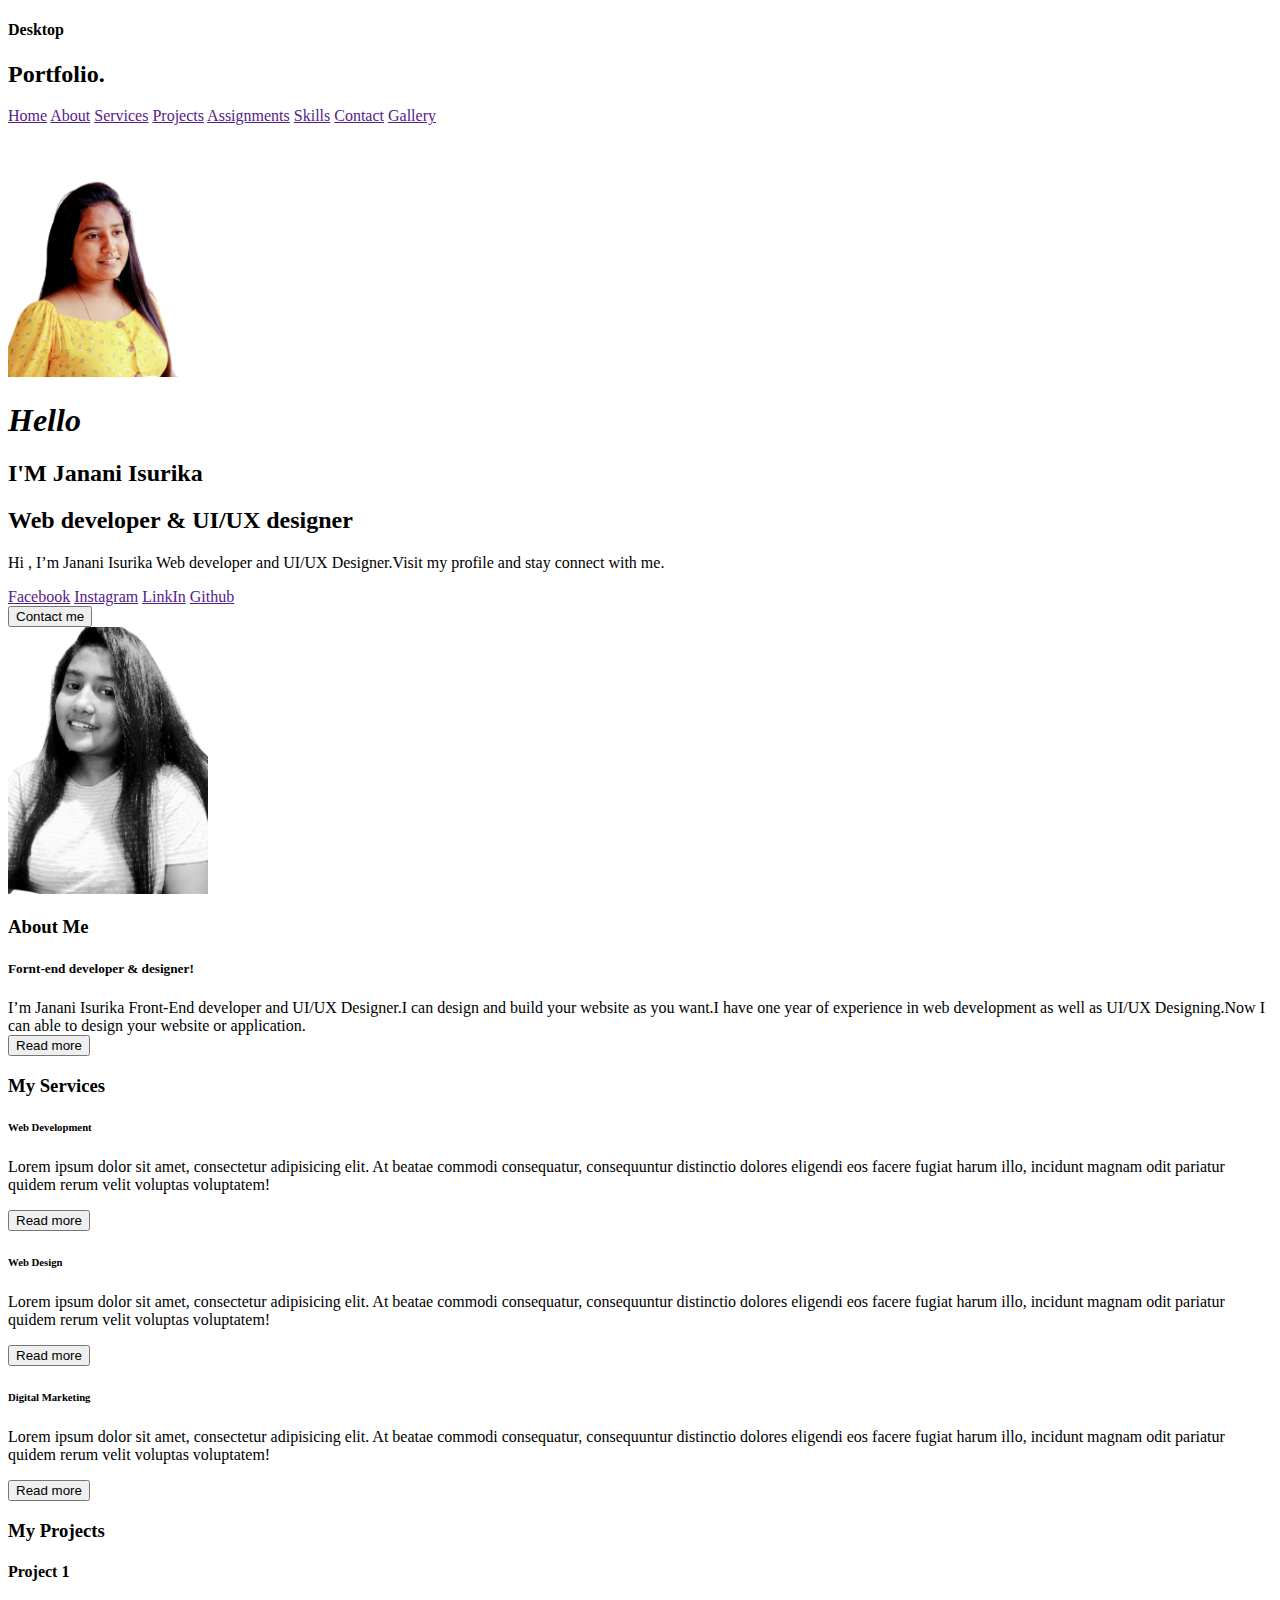
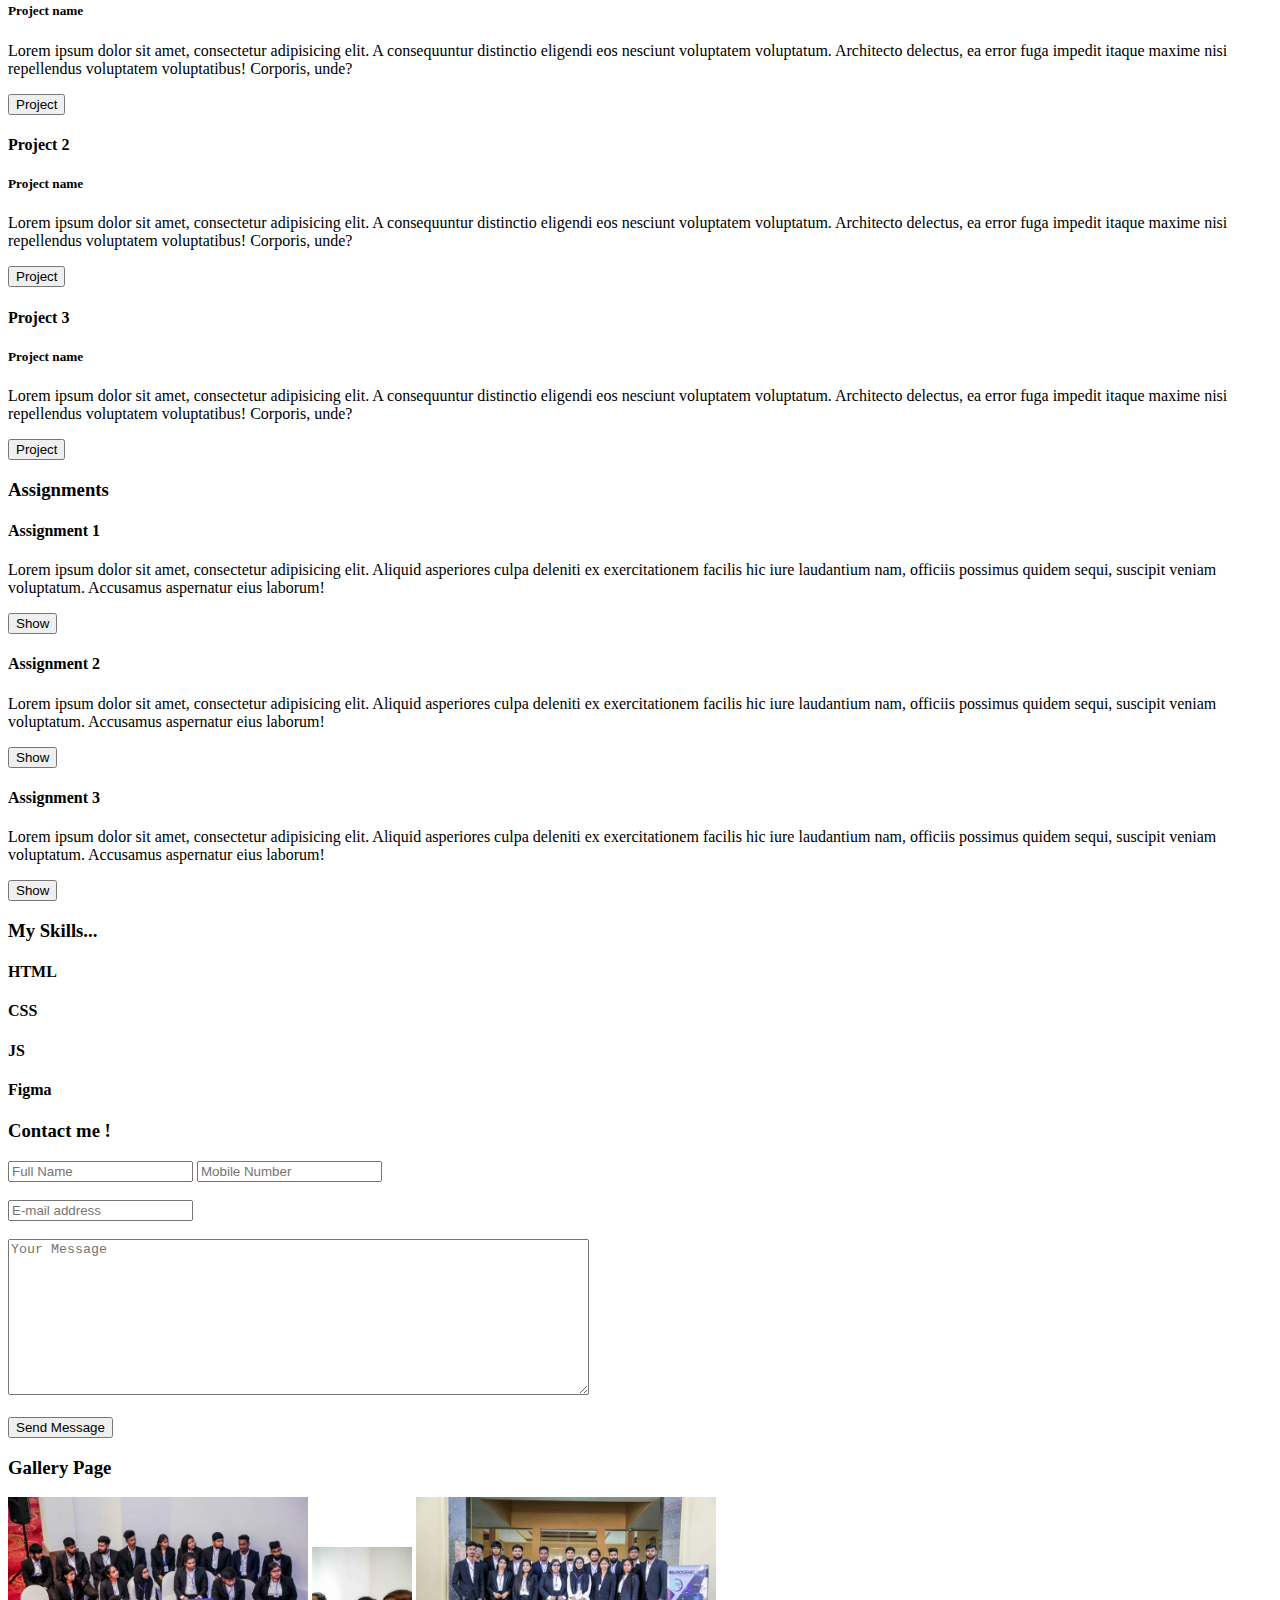
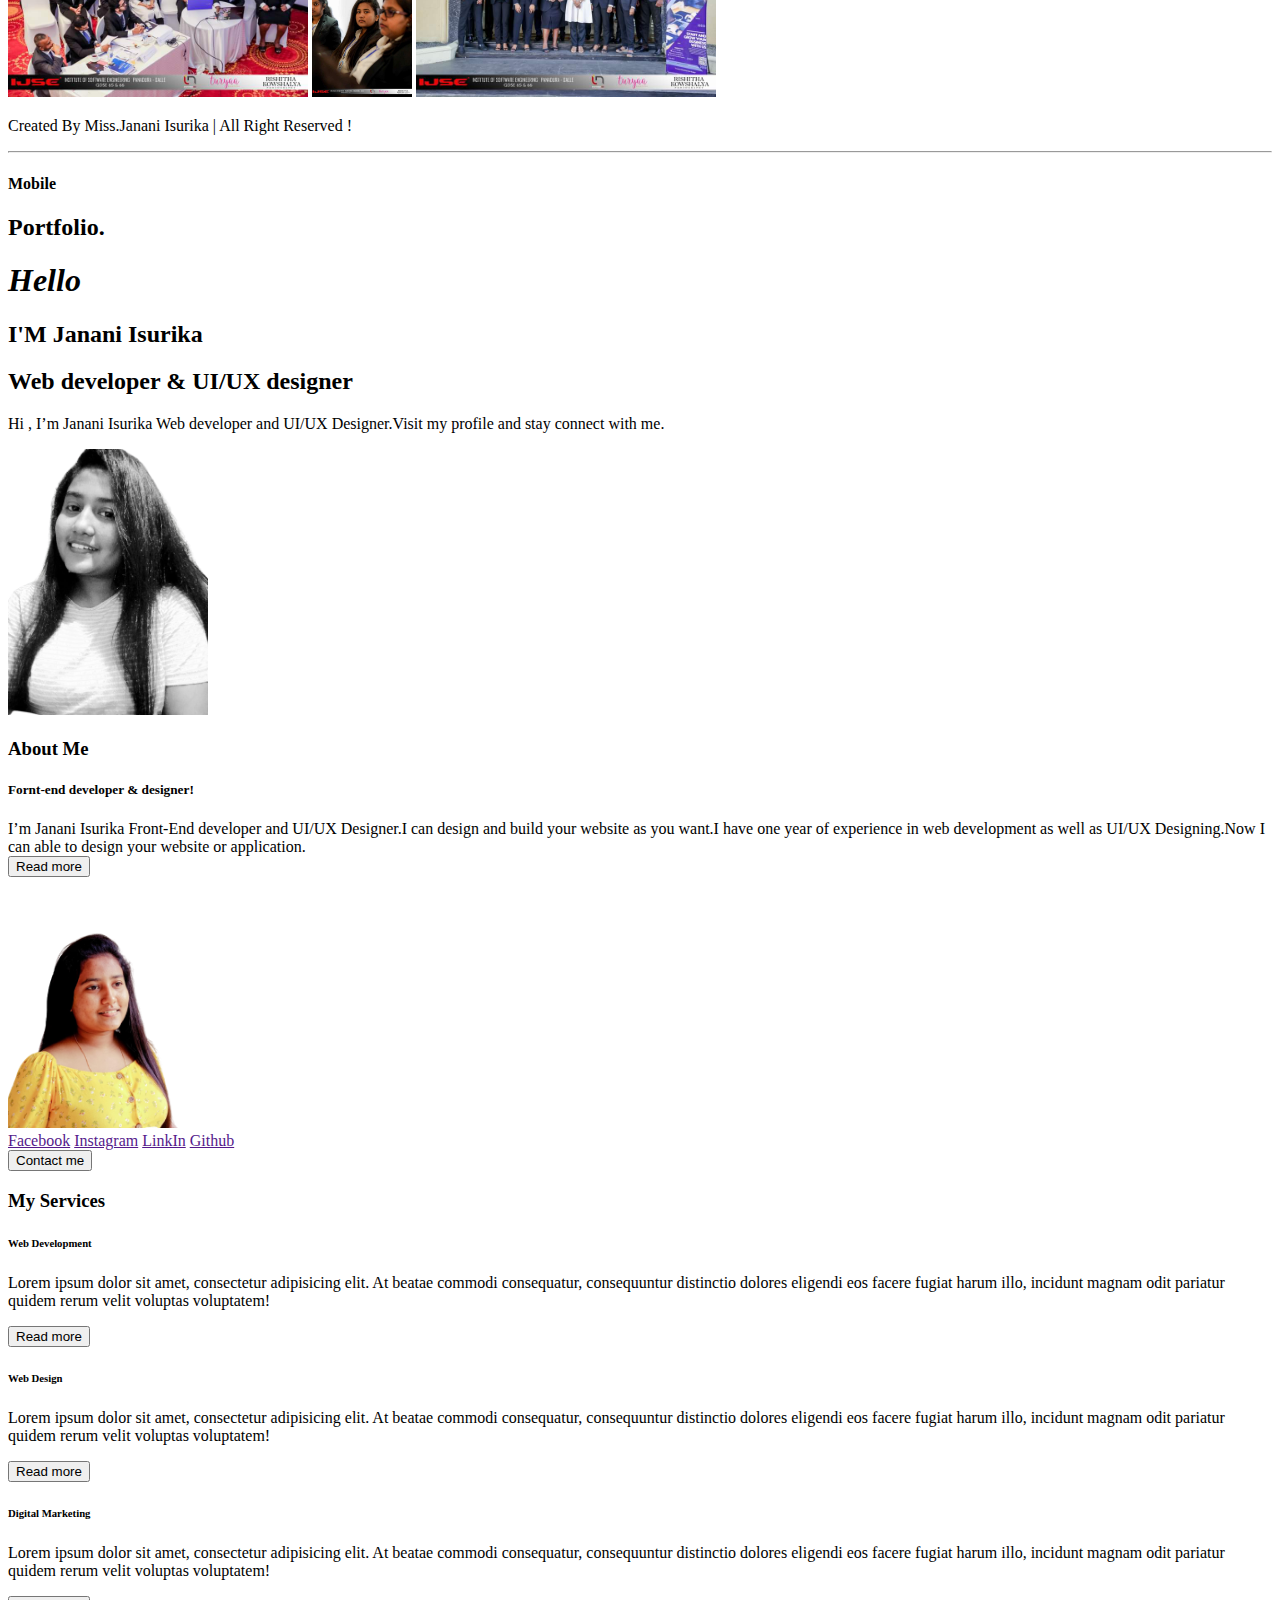
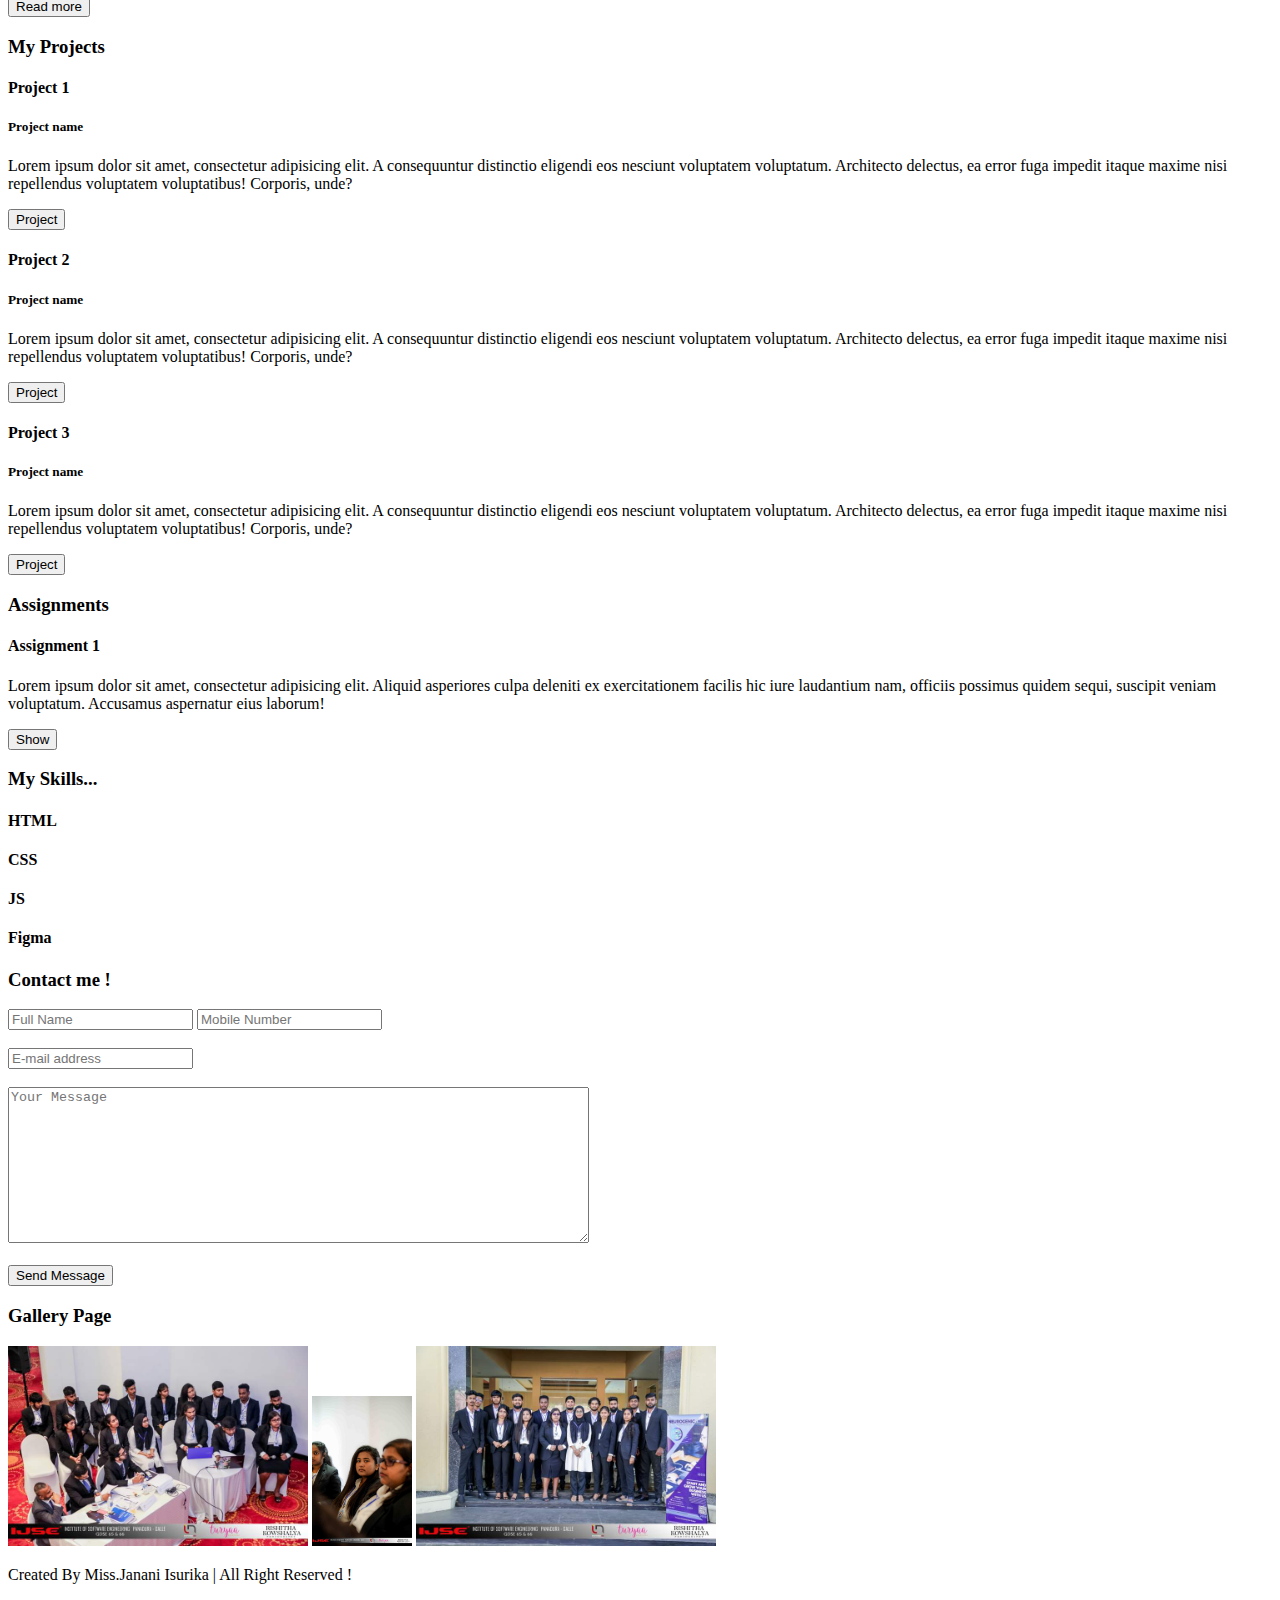
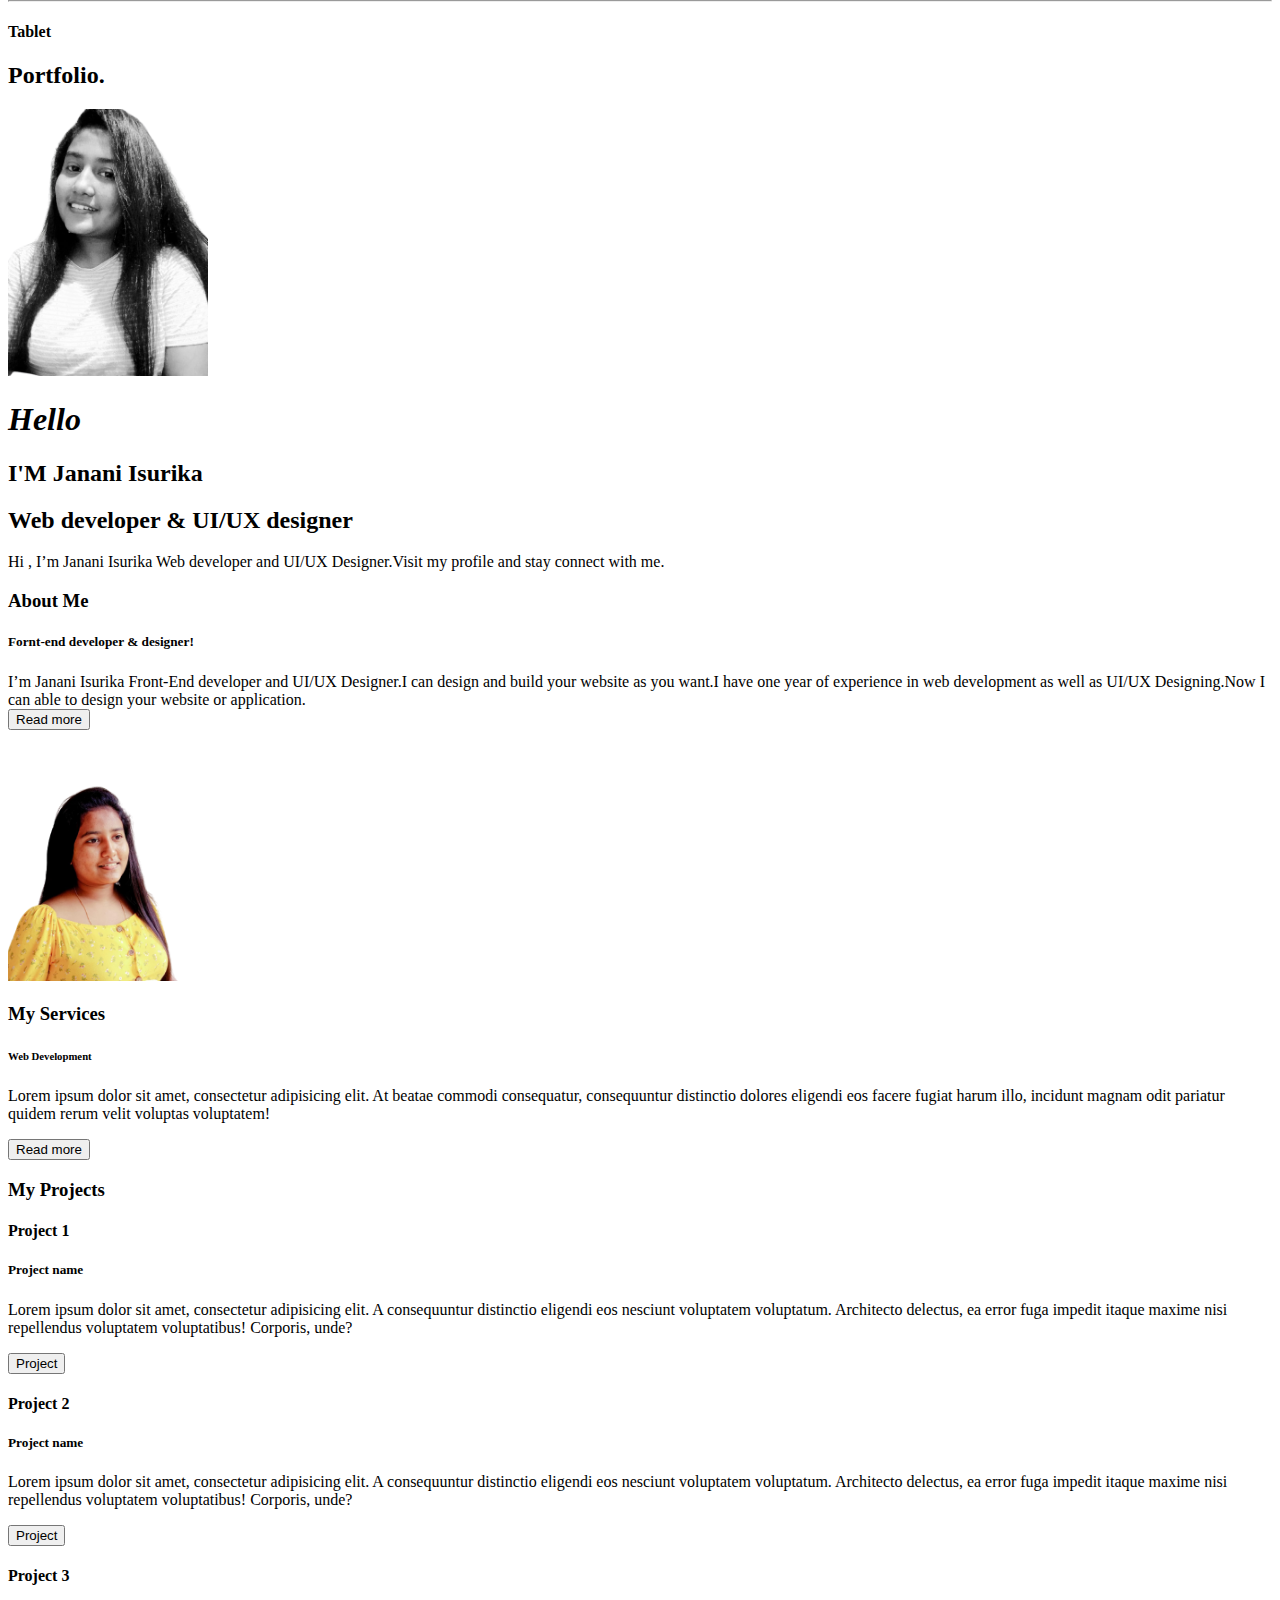
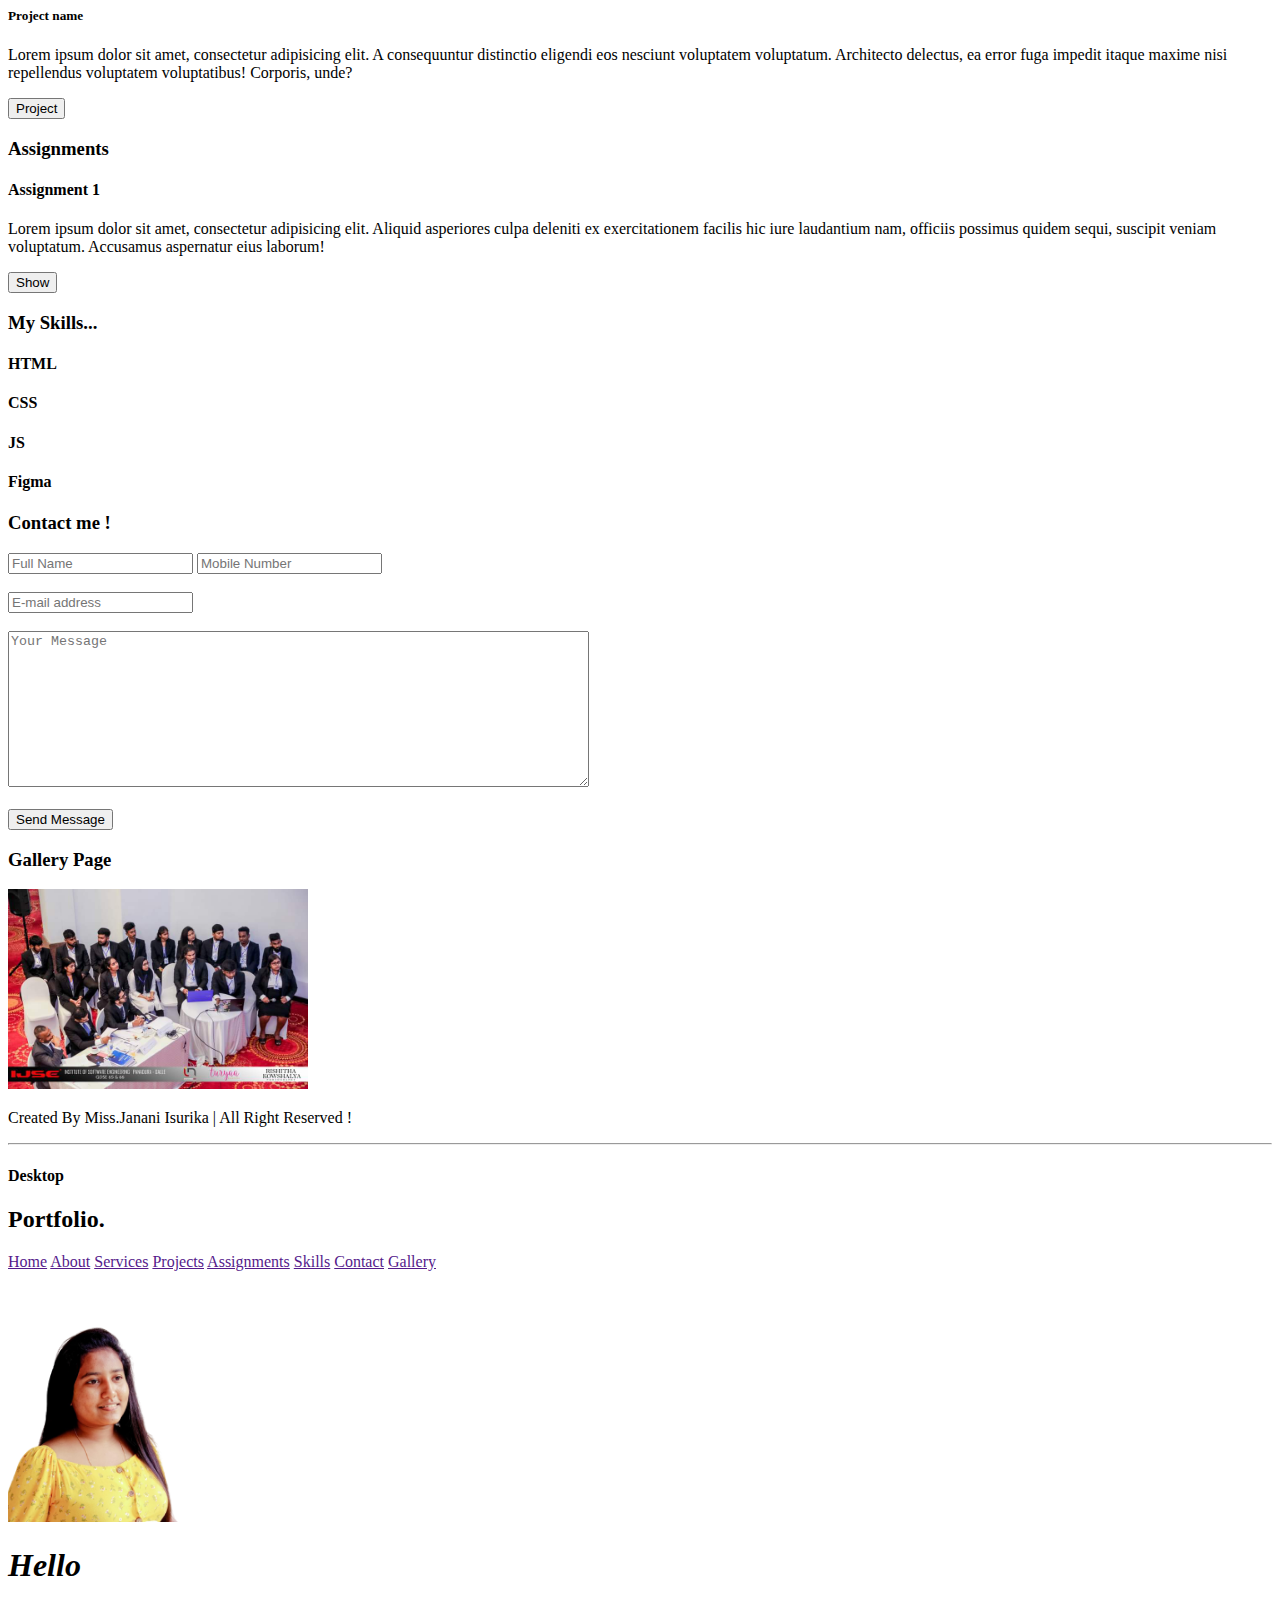
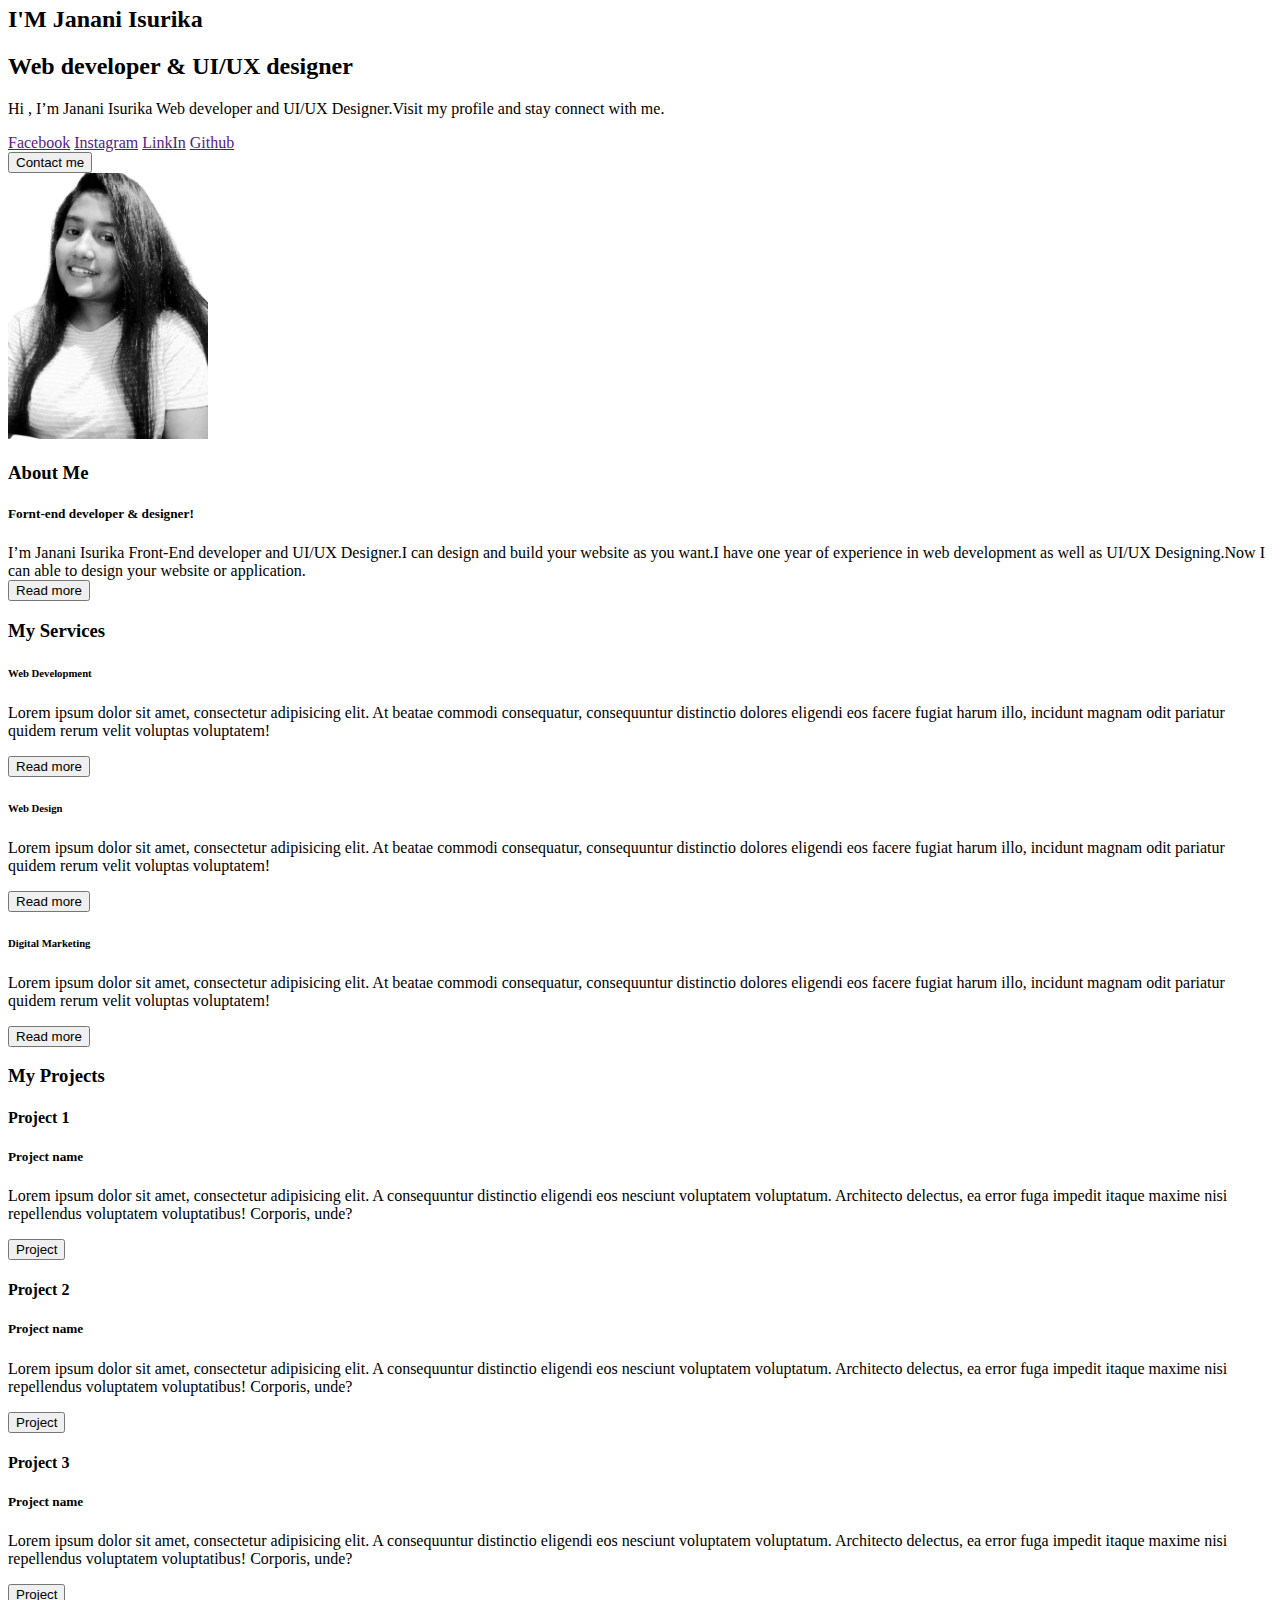
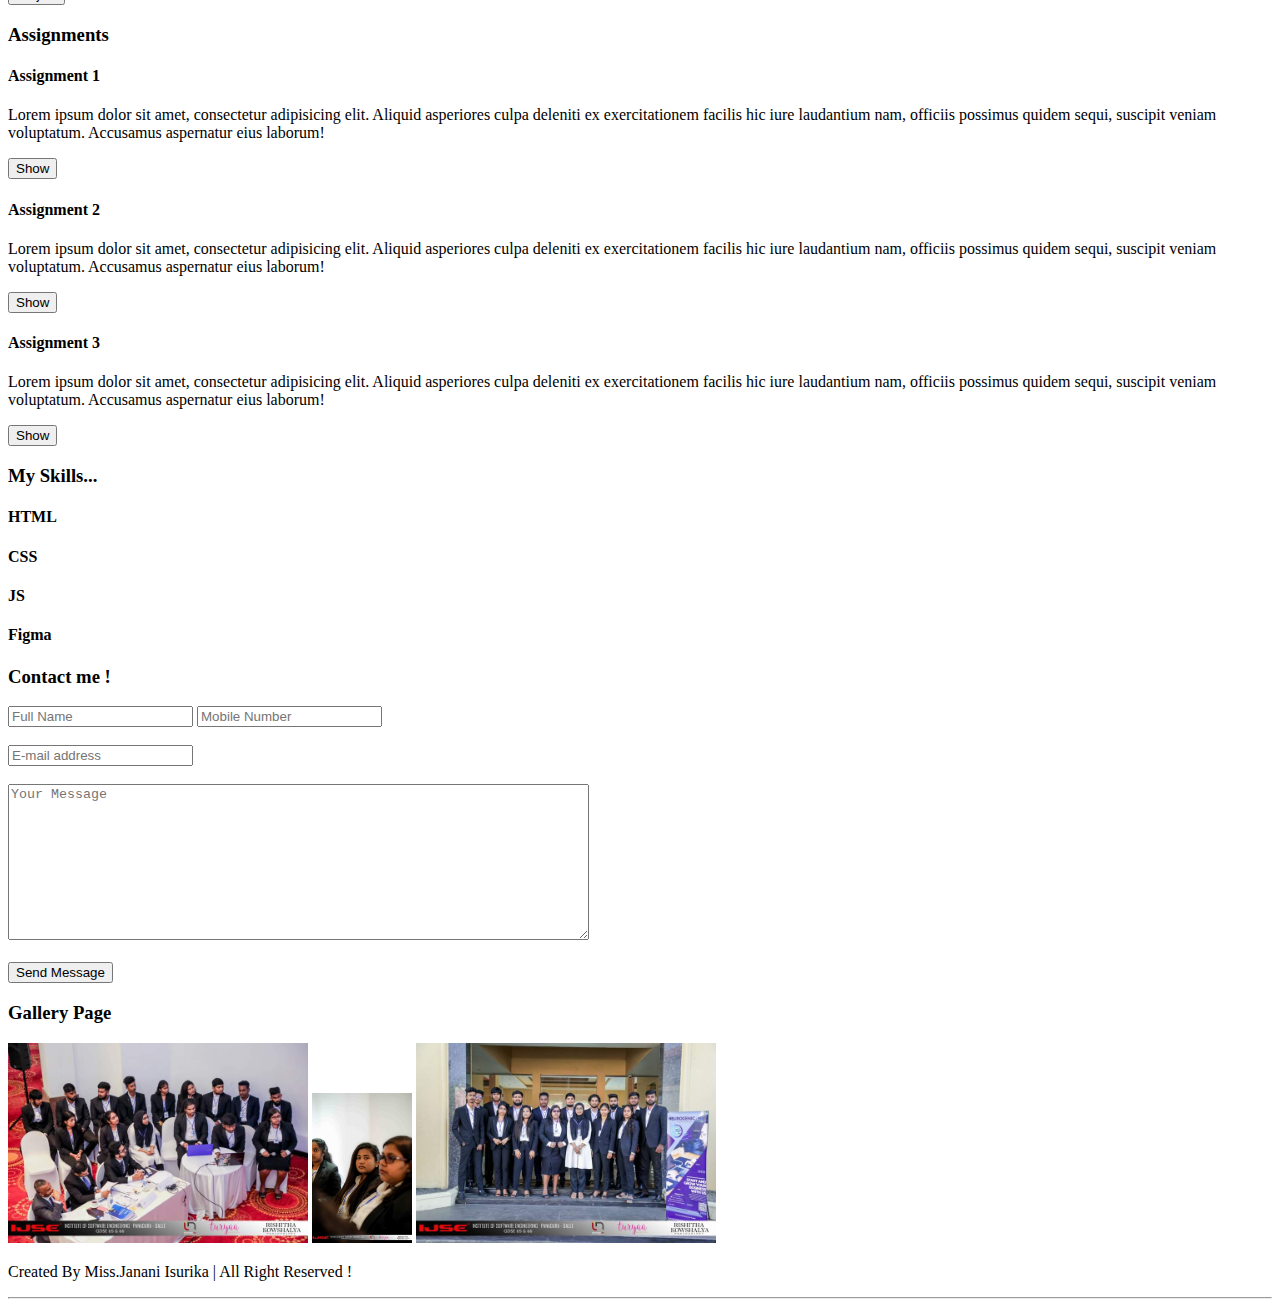
==== commit 9f2841f9: "init the project" ====
--- a/index.html
+++ b/index.html
@@ -4,69 +4,647 @@
     <meta charset="UTF-8">
     <title>My_Portfolio</title>
     <link rel="icon" type="text/html" href="assets/images/favicon.png">
-    <link rel="stylesheet" href="assets/css/style.css">
-    <link rel="stylesheet" href="assets/fontawsome/css/all.min.css ">
 
 </head>
 <body>
-    <div class="hero">
-        <nav>
-            <h2 class="logo">Portfolio.</h2>
-
-            <ul>
-                <li><a href="#home">Home</a></li>
-                <li><a href="#about">About</a></li>
-                <li><a href="#services">Services</a></li>
-                <li><a href="#projects">Projects</a></li>
-                <li><a href="#assignments">Assignments</a></li>
-                <li><a href="#skills">Skills</a></li>
-                <li><a href="#contact">Contact</a></li>
-                <li><a href="#gallery">Gallery</a></li>
-            </ul>
-            
-        </nav>
-
-    </div>
-
-<section class="home" id="home">
-    <div class="home-page">
-        <h3><span>Hello ,</span></h3>
-        <h3>I'm Janani Isurika</h3>
-        <h3><span>Web developer & UI/UX Designer</span></h3>
-        <p>Hi , I'm Janani Isurika Web developer and UI/UX Designer.Visit my profile and stay connect with me.</p>
-
-        <div class="social-icon">
-            <a href="#"><i class="fa-brands fa-facebook"></i></a>
-            <a href="#"><i class="fa-brands fa-instagram"></i></a>
-            <a href="#"><i class="fa-brands fa-github"></i></a>
-            <a href="#"><i class="fa-brands fa-linkedin"></i></a>
+<header>
+    <h4>Desktop</h4>
+
+    <nav>
+        <h2>Portfolio.</h2>
+        <a href="">Home</a>
+        <a href="">About</a>
+        <a href="">Services</a>
+        <a href="">Projects</a>
+        <a href="">Assignments</a>
+        <a href="">Skills</a>
+        <a href="">Contact</a>
+        <a href="">Gallery</a>
+    </nav>
+
+</header>
+
+<main>
+
+    <img src="assets/images/profile.png" width="200">
+
+    <section>
+        <h1><em>Hello</em></h1>
+        <h2>I'M Janani Isurika</h2>
+        <h2>Web developer & UI/UX designer</h2>
+        <p>Hi , I’m Janani Isurika Web developer and UI/UX Designer.Visit my profile and stay connect with me.</p>
+
+        <div>
+            <a href="">Facebook</a>
+            <a href="">Instagram</a>
+            <a href="">LinkIn</a>
+            <a href="">Github</a>
         </div>
 
-        <a href="#" class="btn">contact me</a>
-        
-    </div>
-    
-    <div class="home-image">
-        <img src="assets/images/profile.png">
-    </div>
-
-</section>
-
-<section class="about-me" id="about-me">
-    <div class="about-image">
-        <img src="assets/images/profile2.png">
-    </div>
-
-    <div class="header">
-        <h2><span>About</span>Me</h2>
-        <h3>Front-end Developer & Designer</h3>
-        <p>I'm Janani Isurika Front-End developer and UI/UX Designer.I can design and build your website as you want.I have one year of experience in web development as well as UI/UX Designing.Now I can able to design your website or application.</p>
-
-        <a href="#" class="btn">Read More</a>
-    </div>
-    
-</section>
-
+        <div>
+            <button>Contact me</button>
+
+        </div>
+    </section>
+</main>
+<main>
+    <img src="assets/images/profile2.png" width="200">
+
+    <nav>
+        <h3>About Me</h3>
+        <h5>Fornt-end developer & designer!</h5>
+        <article>I’m Janani Isurika Front-End developer and UI/UX Designer.I can design and build your website as you want.I have one year of experience in web development as well as UI/UX Designing.Now I can able to design your website or application. </article>
+
+    </nav>
+
+    <div>
+        <button>Read more</button>
+    </div>
+
+</main>
+
+
+<main>
+    <h3>My Services</h3>
+
+    <div>
+        <h6>Web Development</h6>
+        <p>Lorem ipsum dolor sit amet, consectetur adipisicing elit. At beatae commodi consequatur, consequuntur distinctio dolores eligendi eos facere fugiat harum illo, incidunt magnam odit pariatur quidem rerum velit voluptas voluptatem!</p>
+
+        <button>Read more</button>
+    </div>
+</main>
+
+<div>
+    <h6>Web Design</h6>
+    <p>Lorem ipsum dolor sit amet, consectetur adipisicing elit. At beatae commodi consequatur, consequuntur distinctio dolores eligendi eos facere fugiat harum illo, incidunt magnam odit pariatur quidem rerum velit voluptas voluptatem!</p>
+
+    <button>Read more</button>
+</div>
+
+<div>
+    <h6>Digital Marketing</h6>
+    <p>Lorem ipsum dolor sit amet, consectetur adipisicing elit. At beatae commodi consequatur, consequuntur distinctio dolores eligendi eos facere fugiat harum illo, incidunt magnam odit pariatur quidem rerum velit voluptas voluptatem!</p>
+
+    <button>Read more</button>
+</div>
+
+
+<nav>
+    <h3>My Projects</h3>
+    <h4>Project 1</h4>
+    <h5>Project name</h5>
+    <p>Lorem ipsum dolor sit amet, consectetur adipisicing elit. A consequuntur distinctio eligendi eos nesciunt voluptatem voluptatum. Architecto delectus, ea error fuga impedit itaque maxime nisi repellendus voluptatem voluptatibus! Corporis, unde?</p>
+</nav>
+<div>
+    <button>Project</button>
+</div>
+
+<nav>
+    <h4>Project 2</h4>
+    <h5>Project name</h5>
+    <p>Lorem ipsum dolor sit amet, consectetur adipisicing elit. A consequuntur distinctio eligendi eos nesciunt voluptatem voluptatum. Architecto delectus, ea error fuga impedit itaque maxime nisi repellendus voluptatem voluptatibus! Corporis, unde?</p>
+</nav>
+<div>
+    <button>Project</button>
+</div>
+
+<nav>
+    <h4>Project 3</h4>
+    <h5>Project name</h5>
+    <p>Lorem ipsum dolor sit amet, consectetur adipisicing elit. A consequuntur distinctio eligendi eos nesciunt voluptatem voluptatum. Architecto delectus, ea error fuga impedit itaque maxime nisi repellendus voluptatem voluptatibus! Corporis, unde?</p>
+</nav>
+<div>
+    <button>Project</button>
+</div>
+
+
+
+<nav>
+    <h3>Assignments</h3>
+    <h4>Assignment 1</h4>
+    <p>Lorem ipsum dolor sit amet, consectetur adipisicing elit. Aliquid asperiores culpa deleniti ex exercitationem facilis hic iure laudantium nam, officiis possimus quidem sequi, suscipit veniam voluptatum. Accusamus aspernatur eius laborum!</p>
+</nav>
+<div>
+    <button>Show</button>
+</div>
+
+<nav>
+    <h4>Assignment 2</h4>
+    <p>Lorem ipsum dolor sit amet, consectetur adipisicing elit. Aliquid asperiores culpa deleniti ex exercitationem facilis hic iure laudantium nam, officiis possimus quidem sequi, suscipit veniam voluptatum. Accusamus aspernatur eius laborum!</p>
+</nav>
+<div>
+    <button>Show</button>
+</div>
+
+<nav>
+    <h4>Assignment 3</h4>
+    <p>Lorem ipsum dolor sit amet, consectetur adipisicing elit. Aliquid asperiores culpa deleniti ex exercitationem facilis hic iure laudantium nam, officiis possimus quidem sequi, suscipit veniam voluptatum. Accusamus aspernatur eius laborum!</p>
+</nav>
+<div>
+    <button>Show</button>
+</div>
+
+
+<nav>
+    <h3>My Skills...</h3>
+
+    <h4>HTML</h4>
+    <h4>CSS</h4>
+    <h4>JS</h4>
+    <h4>Figma</h4>
+
+</nav>
+
+<nav>
+    <h3>Contact me !</h3>
+</nav>
+
+<form>
+    <input type="text" placeholder="Full Name">
+    <input type="tel" placeholder="Mobile Number" pattern="[0-9]{3}-[0-9]{3}-[0-9]{4}"><br><br>
+    <input type="email" placeholder="E-mail address"><br><br>
+    <textarea id="address" placeholder="Your Message" cols="70" rows="10"></textarea><br><br>
+    <button type="send message">Send Message</button>
+
+</form>
+
+<div>
+    <h3>Gallery Page</h3>
+
+    <img src="assets/images/p1.jpg" width="300">
+    <img src="assets/images/p3.jpg" width="100">
+    <img src="assets/images/p4.jpg" width="300">
+
+</div>
+
+<footer>
+    <p>Created By  Miss.Janani Isurika | All Right Reserved !</p>
+</footer>
+
+<hr>
+
+<header>
+    <h4>Mobile</h4>
+
+    <nav>
+        <h2>Portfolio.</h2>
+
+    </nav>
+
+</header>
+
+<main>
+
+    <section>
+        <h1><em>Hello</em></h1>
+        <h2>I'M Janani Isurika</h2>
+        <h2>Web developer & UI/UX designer</h2>
+        <p>Hi , I’m Janani Isurika Web developer and UI/UX Designer.Visit my profile and stay connect with me.</p>
+    </section>
+</main>
+<main>
+    <img src="assets/images/profile2.png" width="200">
+
+    <nav>
+        <h3>About Me</h3>
+        <h5>Fornt-end developer & designer!</h5>
+        <article>I’m Janani Isurika Front-End developer and UI/UX Designer.I can design and build your website as you want.I have one year of experience in web development as well as UI/UX Designing.Now I can able to design your website or application. </article>
+
+    </nav>
+
+    <div>
+        <button>Read more</button>
+    </div>
+
+    <img src="assets/images/profile.png" width="200">
+
+    <div>
+        <a href="">Facebook</a>
+        <a href="">Instagram</a>
+        <a href="">LinkIn</a>
+        <a href="">Github</a>
+    </div>
+
+    <div>
+        <button>Contact me</button>
+
+    </div>
+
+</main>
+
+
+<main>
+    <h3>My Services</h3>
+
+    <div>
+        <h6>Web Development</h6>
+        <p>Lorem ipsum dolor sit amet, consectetur adipisicing elit. At beatae commodi consequatur, consequuntur distinctio dolores eligendi eos facere fugiat harum illo, incidunt magnam odit pariatur quidem rerum velit voluptas voluptatem!</p>
+
+        <button>Read more</button>
+    </div>
+</main>
+
+<div>
+    <h6>Web Design</h6>
+    <p>Lorem ipsum dolor sit amet, consectetur adipisicing elit. At beatae commodi consequatur, consequuntur distinctio dolores eligendi eos facere fugiat harum illo, incidunt magnam odit pariatur quidem rerum velit voluptas voluptatem!</p>
+
+    <button>Read more</button>
+</div>
+
+<div>
+    <h6>Digital Marketing</h6>
+    <p>Lorem ipsum dolor sit amet, consectetur adipisicing elit. At beatae commodi consequatur, consequuntur distinctio dolores eligendi eos facere fugiat harum illo, incidunt magnam odit pariatur quidem rerum velit voluptas voluptatem!</p>
+
+    <button>Read more</button>
+</div>
+
+
+<nav>
+    <h3>My Projects</h3>
+    <h4>Project 1</h4>
+    <h5>Project name</h5>
+    <p>Lorem ipsum dolor sit amet, consectetur adipisicing elit. A consequuntur distinctio eligendi eos nesciunt voluptatem voluptatum. Architecto delectus, ea error fuga impedit itaque maxime nisi repellendus voluptatem voluptatibus! Corporis, unde?</p>
+</nav>
+<div>
+    <button>Project</button>
+</div>
+
+<nav>
+    <h4>Project 2</h4>
+    <h5>Project name</h5>
+    <p>Lorem ipsum dolor sit amet, consectetur adipisicing elit. A consequuntur distinctio eligendi eos nesciunt voluptatem voluptatum. Architecto delectus, ea error fuga impedit itaque maxime nisi repellendus voluptatem voluptatibus! Corporis, unde?</p>
+</nav>
+<div>
+    <button>Project</button>
+</div>
+
+<nav>
+    <h4>Project 3</h4>
+    <h5>Project name</h5>
+    <p>Lorem ipsum dolor sit amet, consectetur adipisicing elit. A consequuntur distinctio eligendi eos nesciunt voluptatem voluptatum. Architecto delectus, ea error fuga impedit itaque maxime nisi repellendus voluptatem voluptatibus! Corporis, unde?</p>
+</nav>
+<div>
+    <button>Project</button>
+</div>
+
+
+
+<nav>
+    <h3>Assignments</h3>
+    <h4>Assignment 1</h4>
+    <p>Lorem ipsum dolor sit amet, consectetur adipisicing elit. Aliquid asperiores culpa deleniti ex exercitationem facilis hic iure laudantium nam, officiis possimus quidem sequi, suscipit veniam voluptatum. Accusamus aspernatur eius laborum!</p>
+</nav>
+<div>
+    <button>Show</button>
+</div>
+
+<nav>
+    <h3>My Skills...</h3>
+
+    <h4>HTML</h4>
+    <h4>CSS</h4>
+    <h4>JS</h4>
+    <h4>Figma</h4>
+
+</nav>
+
+
+<nav>
+    <h3>Contact me !</h3>
+</nav>
+
+<form>
+    <input type="text" placeholder="Full Name">
+    <input type="tel" placeholder="Mobile Number" pattern="[0-9]{3}-[0-9]{3}-[0-9]{4}"><br><br>
+    <input type="email" placeholder="E-mail address"><br><br>
+    <textarea id="address2" placeholder="Your Message" cols="70" rows="10"></textarea><br><br>
+    <button type="send message">Send Message</button>
+
+</form>
+
+<div>
+    <h3>Gallery Page</h3>
+
+    <img src="assets/images/p1.jpg" width="300">
+    <img src="assets/images/p3.jpg" width="100">
+    <img src="assets/images/p4.jpg" width="300">
+
+</div>
+
+
+<footer>
+    <p>Created By  Miss.Janani Isurika | All Right Reserved !</p>
+</footer>
+
+<hr>
+
+<header>
+    <h4>Tablet</h4>
+
+    <nav>
+        <h2>Portfolio.</h2>
+
+    </nav>
+
+</header>
+
+<main>
+
+    <img src="assets/images/profile2.png" width="200">
+
+    <section>
+        <h1><em>Hello</em></h1>
+        <h2>I'M Janani Isurika</h2>
+        <h2>Web developer & UI/UX designer</h2>
+        <p>Hi , I’m Janani Isurika Web developer and UI/UX Designer.Visit my profile and stay connect with me.</p>
+    </section>
+</main>
+<main>
+
+    <nav>
+        <h3>About Me</h3>
+        <h5>Fornt-end developer & designer!</h5>
+        <article>I’m Janani Isurika Front-End developer and UI/UX Designer.I can design and build your website as you want.I have one year of experience in web development as well as UI/UX Designing.Now I can able to design your website or application. </article>
+
+    </nav>
+
+    <div>
+        <button>Read more</button>
+    </div>
+
+    <img src="assets/images/profile.png" width="200">
+
+</main>
+
+
+<main>
+    <h3>My Services</h3>
+
+    <div>
+        <h6>Web Development</h6>
+        <p>Lorem ipsum dolor sit amet, consectetur adipisicing elit. At beatae commodi consequatur, consequuntur distinctio dolores eligendi eos facere fugiat harum illo, incidunt magnam odit pariatur quidem rerum velit voluptas voluptatem!</p>
+
+        <button>Read more</button>
+    </div>
+</main>
+
+
+<nav>
+    <h3>My Projects</h3>
+    <h4>Project 1</h4>
+    <h5>Project name</h5>
+    <p>Lorem ipsum dolor sit amet, consectetur adipisicing elit. A consequuntur distinctio eligendi eos nesciunt voluptatem voluptatum. Architecto delectus, ea error fuga impedit itaque maxime nisi repellendus voluptatem voluptatibus! Corporis, unde?</p>
+</nav>
+<div>
+    <button>Project</button>
+</div>
+
+<nav>
+    <h4>Project 2</h4>
+    <h5>Project name</h5>
+    <p>Lorem ipsum dolor sit amet, consectetur adipisicing elit. A consequuntur distinctio eligendi eos nesciunt voluptatem voluptatum. Architecto delectus, ea error fuga impedit itaque maxime nisi repellendus voluptatem voluptatibus! Corporis, unde?</p>
+</nav>
+<div>
+    <button>Project</button>
+</div>
+
+<nav>
+    <h4>Project 3</h4>
+    <h5>Project name</h5>
+    <p>Lorem ipsum dolor sit amet, consectetur adipisicing elit. A consequuntur distinctio eligendi eos nesciunt voluptatem voluptatum. Architecto delectus, ea error fuga impedit itaque maxime nisi repellendus voluptatem voluptatibus! Corporis, unde?</p>
+</nav>
+<div>
+    <button>Project</button>
+</div>
+
+
+
+<nav>
+    <h3>Assignments</h3>
+    <h4>Assignment 1</h4>
+    <p>Lorem ipsum dolor sit amet, consectetur adipisicing elit. Aliquid asperiores culpa deleniti ex exercitationem facilis hic iure laudantium nam, officiis possimus quidem sequi, suscipit veniam voluptatum. Accusamus aspernatur eius laborum!</p>
+</nav>
+<div>
+    <button>Show</button>
+</div>
+
+<nav>
+    <h3>My Skills...</h3>
+
+    <h4>HTML</h4>
+    <h4>CSS</h4>
+    <h4>JS</h4>
+    <h4>Figma</h4>
+
+</nav>
+
+
+<nav>
+    <h3>Contact me !</h3>
+</nav>
+
+<form>
+    <input type="text" placeholder="Full Name">
+    <input type="tel" placeholder="Mobile Number" pattern="[0-9]{3}-[0-9]{3}-[0-9]{4}"><br><br>
+    <input type="email" placeholder="E-mail address"><br><br>
+    <textarea id="address3" placeholder="Your Message" cols="70" rows="10"></textarea><br><br>
+    <button type="send message">Send Message</button>
+
+</form>
+
+<div>
+    <h3>Gallery Page</h3>
+
+    <img src="assets/images/p1.jpg" width="300">
+
+</div>
+
+
+<footer>
+    <p>Created By  Miss.Janani Isurika | All Right Reserved !</p>
+</footer>
+
+<hr>
+
+<header>
+    <h4>Desktop</h4>
+
+    <nav>
+        <h2>Portfolio.</h2>
+        <a href="">Home</a>
+        <a href="">About</a>
+        <a href="">Services</a>
+        <a href="">Projects</a>
+        <a href="">Assignments</a>
+        <a href="">Skills</a>
+        <a href="">Contact</a>
+        <a href="">Gallery</a>
+    </nav>
+
+</header>
+
+<main>
+
+    <img src="assets/images/profile.png" width="200">
+
+    <section>
+        <h1><em>Hello</em></h1>
+        <h2>I'M Janani Isurika</h2>
+        <h2>Web developer & UI/UX designer</h2>
+        <p>Hi , I’m Janani Isurika Web developer and UI/UX Designer.Visit my profile and stay connect with me.</p>
+
+        <div>
+            <a href="">Facebook</a>
+            <a href="">Instagram</a>
+            <a href="">LinkIn</a>
+            <a href="">Github</a>
+        </div>
+
+        <div>
+            <button>Contact me</button>
+
+        </div>
+    </section>
+</main>
+<main>
+    <img src="assets/images/profile2.png" width="200">
+
+    <nav>
+        <h3>About Me</h3>
+        <h5>Fornt-end developer & designer!</h5>
+        <article>I’m Janani Isurika Front-End developer and UI/UX Designer.I can design and build your website as you want.I have one year of experience in web development as well as UI/UX Designing.Now I can able to design your website or application. </article>
+
+    </nav>
+
+    <div>
+        <button>Read more</button>
+    </div>
+
+</main>
+
+
+<main>
+    <h3>My Services</h3>
+
+    <div>
+        <h6>Web Development</h6>
+        <p>Lorem ipsum dolor sit amet, consectetur adipisicing elit. At beatae commodi consequatur, consequuntur distinctio dolores eligendi eos facere fugiat harum illo, incidunt magnam odit pariatur quidem rerum velit voluptas voluptatem!</p>
+
+        <button>Read more</button>
+    </div>
+</main>
+
+<div>
+    <h6>Web Design</h6>
+    <p>Lorem ipsum dolor sit amet, consectetur adipisicing elit. At beatae commodi consequatur, consequuntur distinctio dolores eligendi eos facere fugiat harum illo, incidunt magnam odit pariatur quidem rerum velit voluptas voluptatem!</p>
+
+    <button>Read more</button>
+</div>
+
+<div>
+    <h6>Digital Marketing</h6>
+    <p>Lorem ipsum dolor sit amet, consectetur adipisicing elit. At beatae commodi consequatur, consequuntur distinctio dolores eligendi eos facere fugiat harum illo, incidunt magnam odit pariatur quidem rerum velit voluptas voluptatem!</p>
+
+    <button>Read more</button>
+</div>
+
+
+<nav>
+    <h3>My Projects</h3>
+    <h4>Project 1</h4>
+    <h5>Project name</h5>
+    <p>Lorem ipsum dolor sit amet, consectetur adipisicing elit. A consequuntur distinctio eligendi eos nesciunt voluptatem voluptatum. Architecto delectus, ea error fuga impedit itaque maxime nisi repellendus voluptatem voluptatibus! Corporis, unde?</p>
+</nav>
+<div>
+    <button>Project</button>
+</div>
+
+<nav>
+    <h4>Project 2</h4>
+    <h5>Project name</h5>
+    <p>Lorem ipsum dolor sit amet, consectetur adipisicing elit. A consequuntur distinctio eligendi eos nesciunt voluptatem voluptatum. Architecto delectus, ea error fuga impedit itaque maxime nisi repellendus voluptatem voluptatibus! Corporis, unde?</p>
+</nav>
+<div>
+    <button>Project</button>
+</div>
+
+<nav>
+    <h4>Project 3</h4>
+    <h5>Project name</h5>
+    <p>Lorem ipsum dolor sit amet, consectetur adipisicing elit. A consequuntur distinctio eligendi eos nesciunt voluptatem voluptatum. Architecto delectus, ea error fuga impedit itaque maxime nisi repellendus voluptatem voluptatibus! Corporis, unde?</p>
+</nav>
+<div>
+    <button>Project</button>
+</div>
+
+
+
+<nav>
+    <h3>Assignments</h3>
+    <h4>Assignment 1</h4>
+    <p>Lorem ipsum dolor sit amet, consectetur adipisicing elit. Aliquid asperiores culpa deleniti ex exercitationem facilis hic iure laudantium nam, officiis possimus quidem sequi, suscipit veniam voluptatum. Accusamus aspernatur eius laborum!</p>
+</nav>
+<div>
+    <button>Show</button>
+</div>
+
+<nav>
+    <h4>Assignment 2</h4>
+    <p>Lorem ipsum dolor sit amet, consectetur adipisicing elit. Aliquid asperiores culpa deleniti ex exercitationem facilis hic iure laudantium nam, officiis possimus quidem sequi, suscipit veniam voluptatum. Accusamus aspernatur eius laborum!</p>
+</nav>
+<div>
+    <button>Show</button>
+</div>
+
+<nav>
+    <h4>Assignment 3</h4>
+    <p>Lorem ipsum dolor sit amet, consectetur adipisicing elit. Aliquid asperiores culpa deleniti ex exercitationem facilis hic iure laudantium nam, officiis possimus quidem sequi, suscipit veniam voluptatum. Accusamus aspernatur eius laborum!</p>
+</nav>
+<div>
+    <button>Show</button>
+</div>
+
+
+<nav>
+    <h3>My Skills...</h3>
+
+    <h4>HTML</h4>
+    <h4>CSS</h4>
+    <h4>JS</h4>
+    <h4>Figma</h4>
+
+</nav>
+
+
+<nav>
+    <h3>Contact me !</h3>
+</nav>
+
+<form>
+    <input type="text" placeholder="Full Name">
+    <input type="tel" placeholder="Mobile Number" pattern="[0-9]{3}-[0-9]{3}-[0-9]{4}"><br><br>
+    <input type="email" placeholder="E-mail address"><br><br>
+    <textarea id="address4" placeholder="Your Message" cols="70" rows="10"></textarea><br><br>
+    <button type="send message">Send Message</button>
+
+</form>
+
+<div>
+    <h3>Gallery Page</h3>
+
+    <img src="assets/images/p1.jpg" width="300">
+    <img src="assets/images/p3.jpg" width="100">
+    <img src="assets/images/p4.jpg" width="300">
+
+</div>
+
+
+<footer>
+    <p>Created By  Miss.Janani Isurika | All Right Reserved !</p>
+</footer>
+
+<hr>
 
 </body>
 </html>